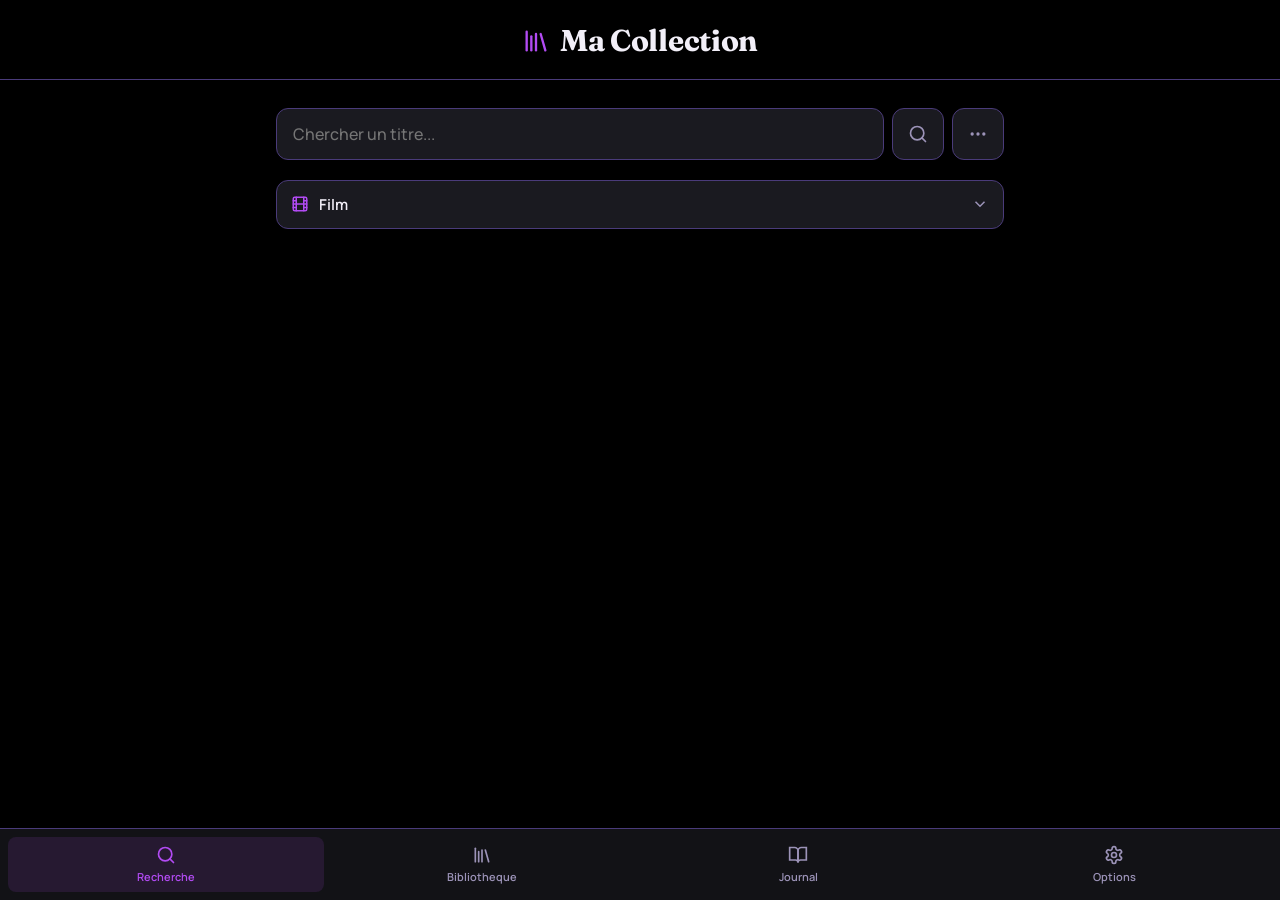
==== index.html @ 6a094446 "Update index.html" ====
<!DOCTYPE html>
<html lang="fr">
<head>
<meta charset="UTF-8">
<meta name="viewport" content="width=device-width, initial-scale=1, viewport-fit=cover">
<meta name="color-scheme" content="dark">
<meta name="theme-color" content="#000000">
<title>Ma Collection</title>
<link rel="manifest" href="manifest.webmanifest">
<link rel="icon" href="icon.svg" type="image/svg+xml">
<link rel="preconnect" href="https://fonts.googleapis.com">
<link rel="preconnect" href="https://fonts.gstatic.com" crossorigin>
<link href="https://fonts.googleapis.com/css2?family=Manrope:wght@400;500;600;700;800&family=Fraunces:opsz,wght@9..144,500;9..144,600;9..144,700&family=IBM+Plex+Mono:wght@400;500;600&display=swap" rel="stylesheet">
<link rel="stylesheet" href="css/style.css">
</head>
<body>
<header>
<span class="ic" data-ic="library"></span>
<h1>Ma Collection</h1>
</header>
<main>
<section id="view-search" class="view active">
<div class="sbar">
<input type="search" id="search-input" placeholder="Chercher un titre..." enterkeyhint="search" autocomplete="off">
<button class="loupe-btn" id="search-loupe"><span class="ic" data-ic="search"></span></button>
<button class="loupe-btn" id="search-menu-btn"><span class="ic" data-ic="more-horizontal"></span></button>
</div>
<div class="type-dropdown">
<div class="type-dropdown-btn" id="type-btn">
<span class="ic" id="type-btn-ic" data-ic="film"></span>
<span id="type-label">Film</span>
<span class="ic chev"><svg viewBox="0 0 24 24" fill="none" stroke="currentColor" stroke-width="2"><polyline points="6 9 12 15 18 9"/></svg></span>
</div>
<div class="type-dropdown-list" id="type-list"></div>
</div>
<div id="adv-panel" class="card hidden">
<div class="row2"><label>Année min<input type="number" id="adv-year-min" inputmode="numeric" placeholder="1900"></label><label>Année max<input type="number" id="adv-year-max" inputmode="numeric" placeholder="2026"></label></div>
<div class="row2"><label>Note min<input type="number" id="adv-note-min" inputmode="numeric" min="0" max="10" placeholder="0"></label><label>Plateforme<input type="text" id="adv-platform" placeholder="PS5, Switch..."></label></div>
</div>
<div class="status" id="search-status"></div>
<div id="fallback"></div>
<div class="result-list" id="results"></div>
</section>

<section id="view-collection" class="view">
<div class="sbar">
<input type="search" id="col-search" placeholder="Chercher dans ma bibliotheque..." autocomplete="off">
<button class="loupe-btn" id="col-loupe"><span class="ic" data-ic="search"></span></button>
</div>
<div class="tools">
<button id="col-filter-btn"><span class="ic" data-ic="sliders-horizontal"></span>Filtres</button>
</div>
<div class="grid" id="col-grid"></div>
</section>

<section id="view-journal" class="view">
<div class="jhead">
<button class="nav-btn" id="bilan-prev"><span class="ic" data-ic="chevron-left"></span></button>
<div class="jtitle" id="bilan-title">Journal</div>
<button class="nav-btn" id="bilan-next"><span class="ic" data-ic="chevron-right"></span></button>
<button class="pen-btn" id="journal-pen"><span class="ic" data-ic="pen"></span></button>
</div>
<div class="hrow" id="j-encours"></div>
<div class="section-title">
<span class="ic" data-ic="book-open"></span>
<span>Notes du mois</span>
</div>
<div id="j-feed"></div>
</section>

<section id="view-options" class="view">
<div class="opt-grid" id="opt-grid"></div>
</section>
</main>

<div class="toast" id="toast"></div>

<div class="overlay" id="modal-overlay"><div class="sheet">
<div class="m-head">
<button class="back-btn" id="m-back"><span class="ic" data-ic="chevron-left"></span></button>
<div class="m-title" id="m-title"></div>
<div style="width:36px;"></div>
</div>
<div class="m-body" id="m-body"></div>
<div class="m-foot" id="m-foot"></div>
</div></div>

<div class="overlay" id="reader-overlay"><div class="sheet reader">
<div class="m-head">
<button class="back-btn" id="r-back"><span class="ic" data-ic="chevron-left"></span></button>
<div class="m-title" id="r-title"></div>
<div style="width:36px;"></div>
</div>
<div class="r-sub mono" id="r-sub"></div>
<div class="m-body" id="r-body"></div>
<div class="m-foot">
<button id="r-delete"><span class="ic" data-ic="trash-2"></span>Supprimer</button>
<button id="r-edit"><span class="ic" data-ic="pen"></span>Modifier</button>
</div>
</div></div>

<div class="overlay" id="qn-overlay"><div class="sheet low">
<div class="m-head">
<button class="back-btn" id="qn-back"><span class="ic" data-ic="chevron-left"></span></button>
<div class="m-title" id="qn-title"></div>
<div style="width:36px;"></div>
</div>
<div class="m-body">
<div class="row2 hidden" id="qn-entry-row"><label>Oeuvre<select id="qn-entry-select"></select></label></div>
<div class="chips small" id="qn-kind"></div>
<div class="row2 hidden" id="qn-when-row"><label>Date & heure<input type="datetime-local" id="qn-when"></label><button class="icon" id="qn-clock" title="Choisir date et heure"><span class="ic" data-ic="clock"></span></button></div>
<div class="row2 hidden" id="qn-ep-row"><label>S<input type="number" id="qn-s" inputmode="numeric" min="0"></label><label>E<input type="number" id="qn-e" inputmode="numeric" min="0"></label><button class="icon" id="qn-ep-plus" title="Episodes autour"><span class="ic" data-ic="plus"></span></button></div>
<div class="row2 hidden" id="qn-session-row"><label>Durée<input type="text" id="qn-dur" placeholder="2h30..."></label></div>
<textarea id="qn-text" placeholder="Ta note libre..."></textarea>
</div>
<div class="m-foot"><button class="primary" id="qn-save"><span class="ic" data-ic="plus"></span>Ajouter</button><button id="qn-cancel"><span class="ic" data-ic="x"></span>Annuler</button></div>
</div></div>

<div class="overlay" id="menu-overlay"><div class="sheet low">
<div class="m-head">
<button class="back-btn" id="menu-back"><span class="ic" data-ic="chevron-left"></span></button>
<div class="m-title" id="menu-title"></div>
<div style="width:36px;"></div>
</div>
<div class="m-body" id="menu-body"></div>
</div></div>

<div class="overlay" id="search-menu-overlay"><div class="sheet low">
<div class="m-head">
<button class="back-btn" id="search-menu-back"><span class="ic" data-ic="chevron-left"></span></button>
<div class="m-title">Plus...</div>
<div style="width:36px;"></div>
</div>
<div class="m-body" id="search-menu-body"></div>
</div></div>

<div class="overlay" id="confirm-overlay"><div class="sheet low">
<div class="m-head">
<button class="back-btn" id="confirm-back"><span class="ic" data-ic="chevron-left"></span></button>
<div class="m-title" id="confirm-title"></div>
<div style="width:36px;"></div>
</div>
<div class="m-body" id="confirm-body"></div>
<div class="m-foot" id="confirm-foot"></div>
</div></div>

<div class="overlay dark" id="poster-overlay">
<img id="poster-img" alt="">
<div class="bar"><button id="poster-close"><span class="ic" data-ic="chevron-left"></span>Fermer</button></div>
</div>

<div class="overlay" id="filter-panel-overlay"><div class="filter-panel" id="filter-panel">
<div class="head">
<button class="back-btn" id="filter-back"><span class="ic" data-ic="chevron-left"></span></button>
<h3>Filtres & Tri</h3>
<button class="apply-btn" id="filter-apply">Appliquer</button>
</div>
<div class="filter-section"><h4>Type</h4><div class="chips" id="filter-type-chips"></div></div>
<div class="filter-section"><h4>Support</h4><div class="chips" id="filter-support-chips"></div></div>
<div class="filter-section"><h4>Trier par</h4><div class="chips" id="filter-sort-chips"></div></div>
<div class="filter-actions"><button id="filter-reset"><span class="ic" data-ic="rotate-ccw"></span>Réinitialiser</button></div>
</div></div>

<div class="overlay" id="month-overlay"><div class="sheet low">
<div class="m-head">
<button class="back-btn" id="month-back"><span class="ic" data-ic="chevron-left"></span></button>
<div class="m-title" id="month-year-title"></div>
<div style="width:36px;"></div>
</div>
<div class="m-body">
<div class="row2" style="margin-bottom:14px;">
<button id="month-prev-year"><span class="ic" data-ic="chevron-left"></span>Année</button>
<button id="month-next-year">Année<span class="ic" data-ic="chevron-right"></span></button>
</div>
<div class="month-grid" id="month-grid"></div>
</div>
</div></div>

<nav class="tabbar">
<button class="active" data-view="search"><span class="ic" data-ic="search"></span><span>Recherche</span></button>
<button data-view="collection"><span class="ic" data-ic="library"></span><span>Bibliotheque</span></button>
<button data-view="journal" id="tab-journal"><span class="badge-dot" id="journal-badge" style="display:none;"></span><span class="ic" data-ic="book-open"></span><span>Journal</span></button>
<button data-view="options"><span class="ic" data-ic="settings"></span><span>Options</span></button>
</nav>

<script src="js/data.js"></script>
<script src="js/ui.js"></script>
<script src="js/app.js"></script>
</body>
</html>
---- css/style.css ----
:root{--bg:#000000;--s1:#121216;--s2:#1A1A20;--bd:#4A3B7A;--acc:#B24BF3;--acc2:#7F5AF0;--fav:#FF5DA2;--enc:#2CB67D;--voir:#F2E527;--tx:#F2EFF8;--dim:#9C93B8;--r:12px;--fs:'Manrope',system-ui,-apple-system,'Segoe UI',Roboto,sans-serif;--ft:'Fraunces',Georgia,serif;--fm:'IBM Plex Mono',ui-monospace,Menlo,monospace;}
*{box-sizing:border-box;margin:0;padding:0;-webkit-tap-highlight-color:transparent;}
html{color-scheme:dark;}
body{background:var(--bg);color:var(--tx);font-family:var(--fs);font-size:15px;font-weight:500;line-height:1.55;letter-spacing:.01em;-webkit-font-smoothing:antialiased;min-height:100vh;min-height:100dvh;padding-bottom:calc(72px + env(safe-area-inset-bottom));overflow-x:hidden;}
body[data-fs="s"]{font-size:13.5px;}
body[data-fs="l"]{font-size:16.5px;}
body[data-hc="1"]{--tx:#ffffff;--dim:#d6cfe6;--bd:#6b5aa0;}
body[data-anim="off"] *{animation:none!important;transition:none!important;}
@media (prefers-reduced-motion:reduce){*{animation:none!important;transition:none!important;}}
h1,h2,h3,summary{font-family:var(--ft);font-weight:600;letter-spacing:-.01em;}
.mono{font-family:var(--fm);}
.hidden{display:none!important;}
.ic{display:inline-flex;align-items:center;justify-content:center;flex:none;}
.ic svg{width:18px;height:18px;display:block;}
::-webkit-scrollbar{width:6px;height:6px;}
::-webkit-scrollbar-thumb{background:var(--acc);border-radius:3px;}
::-webkit-scrollbar-track{background:transparent;}
header{position:sticky;top:0;z-index:50;display:flex;align-items:center;justify-content:center;gap:10px;padding:calc(18px + env(safe-area-inset-top)) 16px 14px;background:rgba(0,0,0,0.9);backdrop-filter:blur(12px);-webkit-backdrop-filter:blur(12px);border-bottom:1px solid var(--bd);}
header .ic svg{width:28px;height:28px;color:var(--acc);}
header h1{font-size:clamp(24px,6.5vw,30px);font-weight:700;margin:0;}
main{padding:28px 16px 32px;max-width:760px;margin:0 auto;}
.view{display:none;}
.view.active{display:block;animation:fade .2s both;}
@keyframes fade{from{opacity:0;transform:translateY(6px);}to{opacity:1;transform:none;}}
.card{background:var(--s1);border:1px solid var(--bd);border-radius:14px;padding:14px;margin-bottom:14px;}
.row2{display:flex;gap:10px;}
.row2 label{flex:1;font-size:12px;font-weight:600;color:var(--dim);display:flex;flex-direction:column;gap:6px;min-width:0;}
input,select,textarea{background:var(--s2);border:1px solid var(--bd);color:var(--tx);border-radius:var(--r);padding:12px;font-family:var(--fs);font-size:16px;font-weight:500;width:100%;min-width:0;}
input:focus,textarea:focus{outline:2px solid var(--acc);outline-offset:-1px;border-color:var(--acc);}
textarea{min-height:88px;resize:vertical;}
input[type="datetime-local"],input[type="date"]{color-scheme:dark;}
button{font-family:var(--fs);font-size:15px;font-weight:600;color:var(--tx);background:var(--s2);border:1px solid var(--bd);border-radius:var(--r);padding:12px 16px;cursor:pointer;min-height:48px;display:inline-flex;align-items:center;justify-content:center;gap:8px;transition:all .15s;}
button:active{transform:translateY(1px);}
button:hover{border-color:var(--acc);}
button.primary{background:linear-gradient(135deg,var(--acc),var(--acc2));border-color:transparent;color:#fff;font-weight:700;box-shadow:0 4px 14px rgba(178,75,243,.28);}
button.icon{padding:10px;width:48px;}
button.wide{width:100%;}
.menu-btn{background:var(--s2);border:1px solid var(--bd);border-radius:var(--r);width:48px;height:48px;min-height:48px;display:flex;align-items:center;justify-content:center;cursor:pointer;color:var(--dim);flex-shrink:0;}
.menu-btn .ic svg{width:20px;height:20px;}
.loupe-btn{background:var(--s2);border:1px solid var(--bd);border-radius:var(--r);width:52px;min-width:52px;height:52px;min-height:52px;display:flex;align-items:center;justify-content:center;cursor:pointer;color:var(--dim);flex-shrink:0;padding:0;}
.loupe-btn .ic svg{width:20px;height:20px;}
.loupe-btn:hover{border-color:var(--acc);color:var(--acc);}
.sbar{display:flex;gap:8px;margin-bottom:20px;}
.sbar input{flex:1;padding:14px 16px;font-size:16px;min-height:52px;}
.type-dropdown{position:relative;margin-bottom:20px;}
.type-dropdown-btn{display:flex;align-items:center;gap:10px;padding:12px 14px;background:var(--s2);border:1px solid var(--bd);border-radius:var(--r);cursor:pointer;width:100%;text-align:left;font-family:var(--fs);font-size:15px;font-weight:600;color:var(--tx);min-height:48px;transition:border-color .15s;}
.type-dropdown-btn .ic{color:var(--acc);}
.type-dropdown-btn .ic svg{width:18px;height:18px;}
.type-dropdown-btn .chev{margin-left:auto;color:var(--dim);transition:transform .2s;}
.type-dropdown-btn.open .chev{transform:rotate(180deg);}
.type-dropdown-list{position:absolute;top:calc(100% + 6px);left:0;right:0;background:var(--s2);border:1px solid var(--bd);border-radius:var(--r);padding:6px;z-index:50;display:none;max-height:320px;overflow-y:auto;box-shadow:0 8px 24px rgba(0,0,0,0.5);}
.type-dropdown-list.open{display:block;}
.type-dropdown-item{display:flex;align-items:center;gap:12px;padding:12px;border-radius:8px;cursor:pointer;font-size:14px;font-weight:500;color:var(--tx);transition:background .15s;}
.type-dropdown-item:hover{background:rgba(178,75,243,.1);}
.type-dropdown-item.active{background:rgba(178,75,243,.15);color:var(--acc);font-weight:600;}
.type-dropdown-item .ic svg{width:18px;height:18px;color:var(--acc);}
.chips{display:flex;flex-wrap:wrap;gap:8px;margin-bottom:20px;}
.chip{padding:10px 16px;min-height:42px;border-radius:22px;font-size:13px;font-weight:600;border:1px solid var(--bd);background:var(--s1);color:var(--dim);cursor:pointer;display:inline-flex;align-items:center;gap:6px;transition:all .15s;}
.chip .ic svg{width:16px;height:16px;}
.chip.on{background:linear-gradient(135deg,var(--acc),var(--acc2));color:#fff;border-color:transparent;}
.chips.small .chip{padding:8px 12px;min-height:36px;font-size:12px;}
.tools{display:flex;gap:8px;align-items:center;flex-wrap:wrap;margin-bottom:20px;}
.status{font-size:12px;color:var(--dim);margin:6px 0 12px;min-height:16px;}
.status.error{color:var(--fav);}
.result-list{display:flex;flex-direction:column;gap:10px;}
.rcard{display:flex;gap:12px;align-items:center;background:var(--s1);border:1px solid var(--bd);border-radius:var(--r);padding:10px;cursor:pointer;transition:border-color .15s;}
.rcard:hover{border-color:var(--acc);}
.rcard .rp{width:52px;height:78px;object-fit:cover;border-radius:8px;flex-shrink:0;background:var(--s2);}
.rcard .ri{flex:1;min-width:0;}
.rcard .rt{font-family:var(--ft);font-size:15px;font-weight:600;overflow:hidden;text-overflow:ellipsis;white-space:nowrap;margin-bottom:2px;}
.rcard .rm{font-size:11px;color:var(--dim);}
.grid{display:grid;grid-template-columns:repeat(auto-fill,minmax(120px,1fr));gap:16px;margin-bottom:20px;}
.grid-cell{min-width:0;cursor:pointer;}
.poster{position:relative;width:100%;padding-top:150%;border-radius:12px;overflow:hidden;background:var(--s2);border:1px solid var(--bd);}
.poster img,.poster .art{position:absolute;inset:0;width:100%;height:100%;object-fit:cover;border-radius:12px;background:var(--s2);cursor:pointer;}
.poster.n-fini{outline:1.5px solid var(--acc);outline-offset:-1.5px;}
.poster.n-enc{outline:1.5px solid var(--acc);outline-offset:-1.5px;animation:pulse-outline 2.4s ease-in-out infinite;}
.poster.n-voir{outline:1px solid rgba(178,75,243,0.5);outline-offset:-1px;}
@keyframes pulse-outline{0%,100%{box-shadow:0 0 0 0 rgba(178,75,243,0);}50%{box-shadow:0 0 8px rgba(178,75,243,0.4);}}
.poster .pnote{position:absolute;bottom:6px;left:6px;background:rgba(0,0,0,.85);padding:3px 8px;border-radius:6px;font-family:var(--fm);font-size:11px;font-weight:600;color:var(--acc);z-index:2;}
.poster .pstat{position:absolute;top:6px;right:6px;width:24px;height:24px;border-radius:50%;background:rgba(0,0,0,.85);display:flex;align-items:center;justify-content:center;z-index:2;}
.poster .pstat svg{width:12px;height:12px;color:var(--acc);}
.poster .pmenu{position:absolute;top:6px;left:6px;width:27px;height:27px;border-radius:50%;background:rgba(0,0,0,.65);border:none;padding:0;min-height:0;display:flex;align-items:center;justify-content:center;z-index:2;cursor:pointer;}
.poster .pmenu svg{width:14px;height:14px;color:var(--tx);}
.grid-cell .title{font-size:12px;font-weight:600;margin-top:8px;overflow:hidden;text-overflow:ellipsis;white-space:nowrap;}
.grid-cell .meta{font-size:10px;color:var(--dim);margin-top:2px;overflow:hidden;text-overflow:ellipsis;white-space:nowrap;}
.bilan-mini{display:flex;align-items:center;justify-content:center;gap:10px;padding:14px 16px;background:var(--s1);border:1px solid var(--bd);border-radius:var(--r);margin-bottom:20px;cursor:pointer;transition:all .15s;}
.bilan-mini:hover{border-color:var(--acc);}
.bilan-mini .ic svg{width:18px;height:18px;color:var(--dim);}
.bilan-mini strong{font-family:var(--ft);font-size:16px;color:var(--acc);font-weight:600;}
.hrow{display:flex;gap:12px;overflow-x:auto;overflow-y:hidden;padding-bottom:10px;margin-bottom:20px;-webkit-overflow-scrolling:touch;}
.hrow::-webkit-scrollbar{height:4px;}
.mini{flex:0 0 120px;min-width:0;cursor:pointer;}
.mini .poster{padding-top:150%;}
.mini .t{font-size:11.5px;font-weight:600;margin-top:6px;overflow:hidden;text-overflow:ellipsis;white-space:nowrap;}
.mini .s{font-size:10.5px;color:var(--dim);overflow:hidden;text-overflow:ellipsis;white-space:nowrap;}
.section-title{font-family:var(--ft);font-size:20px;font-weight:600;margin-bottom:20px;display:flex;align-items:center;gap:10px;}
.section-title .ic svg{width:22px;height:22px;color:var(--acc);}
.journal-entry{display:flex;gap:12px;padding:16px 2px;border-bottom:1px solid var(--bd);cursor:pointer;align-items:flex-start;}
.journal-entry:last-child{border-bottom:none;}
.journal-entry .poster{position:relative;width:50px;height:75px;padding-top:0;border-radius:8px;overflow:hidden;background:var(--s2);flex-shrink:0;cursor:pointer;border:1px solid var(--bd);}
.journal-entry .poster img{position:absolute;inset:0;width:100%;height:100%;object-fit:cover;border-radius:8px;}
.journal-entry .poster.n-fini,.journal-entry .poster.n-enc,.journal-entry .poster.n-voir{outline:none;}
.journal-entry .content{flex:1;min-width:0;}
.journal-entry .time{font-size:11px;color:var(--dim);font-family:var(--fm);margin-bottom:4px;}
.journal-entry .text{font-size:14px;line-height:1.5;display:-webkit-box;-webkit-line-clamp:3;-webkit-box-orient:vertical;overflow:hidden;overflow-wrap:anywhere;}
.journal-entry .title{font-size:12px;font-weight:600;color:var(--acc);margin-top:4px;overflow:hidden;text-overflow:ellipsis;white-space:nowrap;}
.journal-entry .delete{background:none;border:none;padding:6px;min-height:0;width:32px;height:32px;flex-shrink:0;display:flex;align-items:center;justify-content:center;cursor:pointer;}
.journal-entry .delete .ic svg{width:16px;height:16px;color:var(--dim);transition:color .15s;}
.journal-entry .delete:hover .ic svg{color:var(--fav);}
.empty{text-align:center;color:var(--dim);padding:40px 0;font-size:12.5px;}
.empty .ic{display:flex;margin:0 auto 12px;opacity:.55;}
.empty .ic svg{width:32px;height:32px;}
.skel{height:70px;border-radius:var(--r);background:linear-gradient(90deg,var(--s1),var(--s2),var(--s1));background-size:200% 100%;animation:sh 1.2s infinite;margin-bottom:8px;}
@keyframes sh{0%{background-position:200% 0;}100%{background-position:-200% 0;}}
.overlay{position:fixed;inset:0;background:rgba(0,0,0,.82);backdrop-filter:blur(6px);display:none;align-items:flex-end;justify-content:center;z-index:200;}
.overlay.on{display:flex;}
.overlay.dark{background:rgba(0,0,0,.95);flex-direction:column;align-items:stretch;}
@media (min-width:600px),(orientation:landscape){.overlay{align-items:center;padding:16px;}.sheet{border-radius:16px;max-height:85vh;}}
.sheet{width:100%;max-width:560px;max-height:88vh;max-height:88dvh;display:flex;flex-direction:column;background:var(--s2);border:1px solid var(--bd);border-bottom:none;border-radius:18px 18px 0 0;padding:14px 16px calc(14px + env(safe-area-inset-bottom));overscroll-behavior:contain;}
.sheet.low{max-height:74vh;}
.sheet.reader{max-height:85vh;}
.m-head{display:flex;justify-content:space-between;align-items:center;gap:10px;padding-bottom:12px;border-bottom:1px solid var(--bd);flex-shrink:0;}
.m-title{font-family:var(--ft);font-size:17px;font-weight:600;color:var(--acc);flex:1;text-align:center;overflow:hidden;text-overflow:ellipsis;white-space:nowrap;min-width:0;}
.back-btn{background:none;border:none;padding:8px;min-height:0;width:36px;height:36px;cursor:pointer;border-radius:50%;display:flex;align-items:center;justify-content:center;transition:background .15s;}
.back-btn:hover{background:rgba(178,75,243,.1);}
.back-btn .ic svg{width:22px;height:22px;color:var(--tx);}
.m-body{overflow-y:auto;flex:1;padding-top:16px;overscroll-behavior:contain;-webkit-overflow-scrolling:touch;}
.m-foot{display:flex;gap:8px;padding-top:14px;border-top:1px solid var(--bd);flex-shrink:0;}
.m-foot button{flex:1;}
.r-sub{font-size:11px;color:var(--dim);padding-top:8px;}
#r-body{font-size:14.5px;line-height:1.7;white-space:pre-wrap;overflow-wrap:anywhere;word-break:break-word;}
#poster-img{flex:1;min-height:0;width:100%;object-fit:contain;}
.bar{display:flex;gap:8px;padding:12px 0;}
.bar button{flex:1;}
.filter-panel{width:100%;max-width:560px;max-height:80vh;display:flex;flex-direction:column;background:var(--s2);border:1px solid var(--bd);border-bottom:none;border-radius:20px 20px 0 0;padding:20px;overflow:hidden;}
.filter-panel .head{display:flex;justify-content:space-between;align-items:center;gap:10px;margin-bottom:20px;padding-bottom:14px;border-bottom:1px solid var(--bd);flex-shrink:0;}
.filter-panel .head h3{font-family:var(--ft);font-size:20px;color:var(--acc);flex:1;text-align:center;}
.apply-btn{background:linear-gradient(135deg,var(--acc),var(--acc2));color:#fff;border:none;padding:8px 16px;border-radius:var(--r);font-weight:700;cursor:pointer;min-height:36px;}
.filter-panel .filter-section{overflow-y:auto;flex:1;}
.filter-section{margin-bottom:24px;}
.filter-section h4{font-size:12px;font-weight:700;color:var(--dim);text-transform:uppercase;letter-spacing:.05em;margin-bottom:12px;}
.filter-actions{display:flex;gap:12px;margin-top:8px;padding-top:16px;border-top:1px solid var(--bd);flex-shrink:0;}
.filter-actions button{flex:1;}
.calendar-modal{background:var(--s2);border:1px solid var(--bd);border-radius:20px;padding:20px;width:min(90%,420px);max-width:100%;}
.calendar-modal .head{display:flex;justify-content:space-between;align-items:center;gap:10px;margin-bottom:18px;}
.calendar-modal .head h3{font-family:var(--ft);font-size:20px;color:var(--acc);flex:1;text-align:center;white-space:nowrap;overflow:hidden;text-overflow:ellipsis;}
.cal-nav{display:flex;gap:2px;flex-shrink:0;}
.nav-btn{background:none;border:none;padding:8px;cursor:pointer;min-height:0;width:36px;height:36px;display:flex;align-items:center;justify-content:center;border-radius:50%;}
.nav-btn:hover{background:rgba(178,75,243,.1);}
.nav-btn .ic svg{width:22px;height:22px;color:var(--tx);}
.cal-grid{display:grid;grid-template-columns:repeat(7,1fr);gap:6px;width:100%;}
.cal-day-name{font-size:11px;font-weight:700;color:var(--dim);text-align:center;padding:6px 0;}
.cal-day{aspect-ratio:1;background:var(--s1);border:1px solid var(--bd);border-radius:10px;display:flex;align-items:center;justify-content:center;font-size:14px;font-weight:600;color:var(--tx);position:relative;min-width:0;}
.cal-day.empty{background:transparent;border-color:transparent;}
.cal-day.today{border-color:var(--acc);color:var(--acc);}
.cal-day.has-entry::after{content:'';position:absolute;bottom:6px;width:5px;height:5px;border-radius:50%;background:var(--acc);}
.toast{position:fixed;bottom:calc(82px + env(safe-area-inset-bottom));left:50%;transform:translateX(-50%);background:var(--s2);border:1px solid var(--acc);padding:10px 18px;border-radius:20px;font-size:12.5px;font-weight:600;opacity:0;transition:opacity .25s;pointer-events:none;z-index:500;max-width:88%;text-align:center;}
.toast.show{opacity:1;}
.opt-grid{display:grid;grid-template-columns:repeat(2,1fr);gap:10px;}
.opt-btn{background:var(--s1);border:1px solid var(--bd);border-radius:14px;padding:18px 12px;cursor:pointer;display:flex;flex-direction:column;align-items:center;gap:8px;min-height:96px;justify-content:center;transition:all .15s;}
.opt-btn:active{transform:translateY(1px);}
.opt-btn:hover{border-color:var(--acc);}
.opt-btn .ic svg{width:28px;height:28px;color:var(--acc);}
.opt-btn span{font-size:12px;font-weight:600;color:var(--dim);}
nav.tabbar{position:fixed;bottom:0;left:0;right:0;display:flex;background:var(--s1);border-top:1px solid var(--bd);padding:8px 8px calc(8px + env(safe-area-inset-bottom));z-index:100;}
nav.tabbar button{flex:1;min-width:0;background:none;border:none;color:var(--dim);font-size:11px;font-weight:600;padding:8px 4px;border-radius:8px;flex-direction:column;gap:4px;min-height:0;cursor:pointer;transition:all .15s;position:relative;}
nav.tabbar button.active{color:var(--acc);background:rgba(178,75,243,.12);}
nav.tabbar button .ic svg{width:20px;height:20px;}
nav.tabbar button span:last-child{overflow:hidden;text-overflow:ellipsis;white-space:nowrap;max-width:100%;}
.badge-dot{position:absolute;top:4px;right:calc(50% - 14px);width:8px;height:8px;border-radius:50%;background:var(--acc);box-shadow:0 0 6px var(--acc);}
.note-grid{display:grid;grid-template-columns:repeat(5,1fr);gap:8px;margin-bottom:16px;}
.note-btn{padding:12px;font-size:16px;font-weight:700;border:1px solid var(--bd);background:var(--s2);color:var(--tx);border-radius:8px;cursor:pointer;transition:all .15s;}
.note-btn:hover{border-color:var(--acc);}
.note-btn.on{background:var(--acc);color:#fff;border-color:var(--acc);}
.adv-grid{display:grid;grid-template-columns:repeat(2,1fr);gap:10px;margin-bottom:24px;}
.adv-btn{background:var(--s1);border:1px solid var(--bd);border-radius:var(--r);padding:14px 10px;cursor:pointer;display:flex;flex-direction:column;align-items:center;gap:5px;min-height:84px;justify-content:center;transition:all .15s;}
.adv-btn:active{transform:translateY(1px);}
.adv-btn:hover{border-color:var(--acc);}
.adv-btn.on{border-color:var(--acc);background:rgba(178,75,243,.1);}
.adv-btn .ic svg{width:24px;height:24px;color:var(--acc);}
.adv-btn span:nth-child(2){font-size:11px;font-weight:600;color:var(--dim);}
.adv-btn .adv-val{font-size:10px;font-weight:700;color:var(--acc);max-width:100%;overflow:hidden;text-overflow:ellipsis;white-space:nowrap;}
.search-links{display:flex;gap:8px;flex-wrap:wrap;align-items:center;margin-top:28px;margin-bottom:32px;}
.search-links>span{font-size:12px;font-weight:700;color:var(--dim);margin-right:4px;}
.search-link{padding:8px 12px;background:var(--s1);border:1px solid var(--bd);border-radius:20px;font-size:12px;font-weight:600;color:var(--dim);cursor:pointer;display:inline-flex;align-items:center;gap:6px;text-decoration:none;transition:all .15s;}
.search-link:hover{color:var(--acc);border-color:var(--acc);}
.search-link .ic svg{width:14px;height:14px;}
.mitem{display:flex;align-items:center;gap:12px;padding:14px 4px;min-height:52px;border-bottom:1px solid var(--bd);cursor:pointer;font-size:14px;font-weight:600;}
.mitem:last-child{border-bottom:none;}
.mitem .ic svg{width:18px;height:18px;color:var(--acc);flex-shrink:0;}
.mitem span:last-child{flex:1;}
.sline{display:flex;justify-content:space-between;gap:10px;padding:9px 0;font-size:13px;border-bottom:1px solid var(--bd);}
.sline:last-child{border-bottom:none;}
.sline b{color:var(--tx);cursor:pointer;}
.sec-title{font-size:13px;font-weight:700;color:var(--acc);text-transform:uppercase;letter-spacing:.05em;margin:24px 0 12px;}
.pill-sel{display:flex;flex-wrap:wrap;gap:6px;background:var(--s2);border:1px solid var(--bd);border-radius:16px;padding:6px;margin-bottom:16px;}
.pill-sel button{padding:6px 12px;background:transparent;border:none;color:var(--dim);font-size:12px;font-weight:600;border-radius:12px;cursor:pointer;}
.pill-sel button.on{background:var(--acc);color:#fff;}
body[data-density="compact"] .card{padding:8px;}
body[data-density="compact"] .grid{gap:10px;}
.detail-poster{position:relative;width:100px;flex-shrink:0;}
.detail-poster img{width:100%;border-radius:12px;border:1px solid var(--bd);}
.zoom-btn{position:absolute;bottom:6px;right:6px;background:rgba(0,0,0,.8);border:1px solid var(--bd);border-radius:8px;padding:4px 8px;font-size:10px;font-weight:600;color:var(--acc);cursor:pointer;}
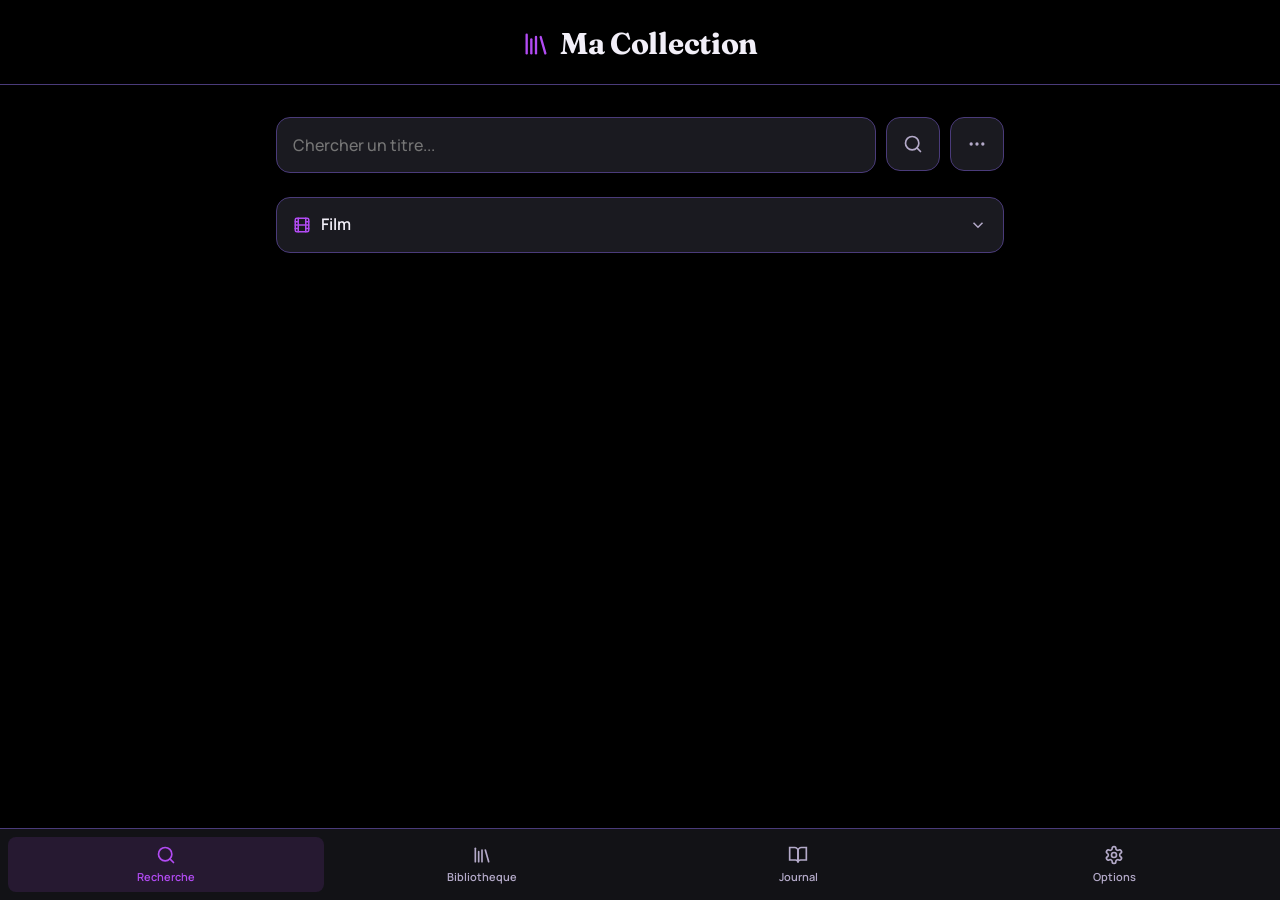
==== commit 59bacee4: "Update index.html" ====
--- a/index.html
+++ b/index.html
@@ -19,6 +19,8 @@
 <h1>Ma Collection</h1>
 </header>
 <main>
+
+<!-- ═══════ VUE RECHERCHE ═══════ -->
 <section id="view-search" class="view active">
 <div class="sbar">
 <input type="search" id="search-input" placeholder="Chercher un titre..." enterkeyhint="search" autocomplete="off">
@@ -34,7 +36,7 @@
 <div class="type-dropdown-list" id="type-list"></div>
 </div>
 <div id="adv-panel" class="card hidden">
-<div class="row2"><label>Année min<input type="number" id="adv-year-min" inputmode="numeric" placeholder="1900"></label><label>Année max<input type="number" id="adv-year-max" inputmode="numeric" placeholder="2026"></label></div>
+<div class="row2"><label>Annee min<input type="number" id="adv-year-min" inputmode="numeric" placeholder="1900"></label><label>Annee max<input type="number" id="adv-year-max" inputmode="numeric" placeholder="2026"></label></div>
 <div class="row2"><label>Note min<input type="number" id="adv-note-min" inputmode="numeric" min="0" max="10" placeholder="0"></label><label>Plateforme<input type="text" id="adv-platform" placeholder="PS5, Switch..."></label></div>
 </div>
 <div class="status" id="search-status"></div>
@@ -42,6 +44,7 @@
 <div class="result-list" id="results"></div>
 </section>
 
+<!-- ═══════ VUE BIBLIOTHEQUE ═══════ -->
 <section id="view-collection" class="view">
 <div class="sbar">
 <input type="search" id="col-search" placeholder="Chercher dans ma bibliotheque..." autocomplete="off">
@@ -53,6 +56,7 @@
 <div class="grid" id="col-grid"></div>
 </section>
 
+<!-- ═══════ VUE JOURNAL ═══════ -->
 <section id="view-journal" class="view">
 <div class="jhead">
 <button class="nav-btn" id="bilan-prev"><span class="ic" data-ic="chevron-left"></span></button>
@@ -68,6 +72,7 @@
 <div id="j-feed"></div>
 </section>
 
+<!-- ═══════ VUE OPTIONS ═══════ -->
 <section id="view-options" class="view">
 <div class="opt-grid" id="opt-grid"></div>
 </section>
@@ -75,21 +80,23 @@
 
 <div class="toast" id="toast"></div>
 
+<!-- Modale générique (formulaires, détails) -->
 <div class="overlay" id="modal-overlay"><div class="sheet">
 <div class="m-head">
 <button class="back-btn" id="m-back"><span class="ic" data-ic="chevron-left"></span></button>
 <div class="m-title" id="m-title"></div>
-<div style="width:36px;"></div>
+<div style="width:38px;"></div>
 </div>
 <div class="m-body" id="m-body"></div>
 <div class="m-foot" id="m-foot"></div>
 </div></div>
 
+<!-- Lecteur d'entrée de journal -->
 <div class="overlay" id="reader-overlay"><div class="sheet reader">
 <div class="m-head">
 <button class="back-btn" id="r-back"><span class="ic" data-ic="chevron-left"></span></button>
 <div class="m-title" id="r-title"></div>
-<div style="width:36px;"></div>
+<div style="width:38px;"></div>
 </div>
 <div class="r-sub mono" id="r-sub"></div>
 <div class="m-body" id="r-body"></div>
@@ -99,56 +106,78 @@
 </div>
 </div></div>
 
+<!-- Note rapide / édition d'entrée -->
 <div class="overlay" id="qn-overlay"><div class="sheet low">
 <div class="m-head">
 <button class="back-btn" id="qn-back"><span class="ic" data-ic="chevron-left"></span></button>
 <div class="m-title" id="qn-title"></div>
-<div style="width:36px;"></div>
+<div style="width:38px;"></div>
 </div>
 <div class="m-body">
-<div class="row2 hidden" id="qn-entry-row"><label>Oeuvre<select id="qn-entry-select"></select></label></div>
+<div class="field-box hidden" id="qn-entry-row">
+<label>Oeuvre</label>
+<button class="wide" id="qn-entry-btn"><span class="ic" data-ic="box"></span><span id="qn-entry-label">Choisir une oeuvre...</span></button>
+</div>
 <div class="chips small" id="qn-kind"></div>
-<div class="row2 hidden" id="qn-when-row"><label>Date & heure<input type="datetime-local" id="qn-when"></label><button class="icon" id="qn-clock" title="Choisir date et heure"><span class="ic" data-ic="clock"></span></button></div>
-<div class="row2 hidden" id="qn-ep-row"><label>S<input type="number" id="qn-s" inputmode="numeric" min="0"></label><label>E<input type="number" id="qn-e" inputmode="numeric" min="0"></label><button class="icon" id="qn-ep-plus" title="Episodes autour"><span class="ic" data-ic="plus"></span></button></div>
-<div class="row2 hidden" id="qn-session-row"><label>Durée<input type="text" id="qn-dur" placeholder="2h30..."></label></div>
+<div class="field-box hidden" id="qn-when-row">
+<label>Date & heure</label>
+<button class="wide" id="qn-when-btn"><span class="ic" data-ic="clock"></span><span id="qn-when-label">Maintenant</span></button>
+</div>
+<div class="field-box hidden" id="qn-ep-row">
+<label>Saison / Episode</label>
+<div class="row2">
+<label>Saison<input type="number" id="qn-s" inputmode="numeric" min="0" placeholder="1"></label>
+<label>Episode<input type="number" id="qn-e" inputmode="numeric" min="0" placeholder="1"></label>
+<button class="icon" id="qn-ep-plus" title="Episodes autour"><span class="ic" data-ic="plus"></span></button>
+</div>
+</div>
+<div class="field-box hidden" id="qn-session-row">
+<label>Duree de session</label>
+<input type="text" id="qn-dur" placeholder="ex : 2h30">
+</div>
 <textarea id="qn-text" placeholder="Ta note libre..."></textarea>
 </div>
 <div class="m-foot"><button class="primary" id="qn-save"><span class="ic" data-ic="plus"></span>Ajouter</button><button id="qn-cancel"><span class="ic" data-ic="x"></span>Annuler</button></div>
 </div></div>
 
+<!-- Menu contextuel oeuvre -->
 <div class="overlay" id="menu-overlay"><div class="sheet low">
 <div class="m-head">
 <button class="back-btn" id="menu-back"><span class="ic" data-ic="chevron-left"></span></button>
 <div class="m-title" id="menu-title"></div>
-<div style="width:36px;"></div>
+<div style="width:38px;"></div>
 </div>
 <div class="m-body" id="menu-body"></div>
 </div></div>
 
+<!-- Menu recherche (recentes, manuel, avance) -->
 <div class="overlay" id="search-menu-overlay"><div class="sheet low">
 <div class="m-head">
 <button class="back-btn" id="search-menu-back"><span class="ic" data-ic="chevron-left"></span></button>
 <div class="m-title">Plus...</div>
-<div style="width:36px;"></div>
+<div style="width:38px;"></div>
 </div>
 <div class="m-body" id="search-menu-body"></div>
 </div></div>
 
+<!-- Confirmation -->
 <div class="overlay" id="confirm-overlay"><div class="sheet low">
 <div class="m-head">
 <button class="back-btn" id="confirm-back"><span class="ic" data-ic="chevron-left"></span></button>
 <div class="m-title" id="confirm-title"></div>
-<div style="width:36px;"></div>
+<div style="width:38px;"></div>
 </div>
 <div class="m-body" id="confirm-body"></div>
 <div class="m-foot" id="confirm-foot"></div>
 </div></div>
 
+<!-- Zoom affiche plein écran -->
 <div class="overlay dark" id="poster-overlay">
 <img id="poster-img" alt="">
 <div class="bar"><button id="poster-close"><span class="ic" data-ic="chevron-left"></span>Fermer</button></div>
 </div>
 
+<!-- Panneau filtres collection -->
 <div class="overlay" id="filter-panel-overlay"><div class="filter-panel" id="filter-panel">
 <div class="head">
 <button class="back-btn" id="filter-back"><span class="ic" data-ic="chevron-left"></span></button>
@@ -158,22 +187,52 @@
 <div class="filter-section"><h4>Type</h4><div class="chips" id="filter-type-chips"></div></div>
 <div class="filter-section"><h4>Support</h4><div class="chips" id="filter-support-chips"></div></div>
 <div class="filter-section"><h4>Trier par</h4><div class="chips" id="filter-sort-chips"></div></div>
-<div class="filter-actions"><button id="filter-reset"><span class="ic" data-ic="rotate-ccw"></span>Réinitialiser</button></div>
-</div></div>
-
+<div class="filter-actions"><button id="filter-reset"><span class="ic" data-ic="rotate-ccw"></span>Reinitialiser</button></div>
+</div></div>
+
+<!-- Calendrier complet (jours cliquables) -->
+<div class="overlay" id="calendar-overlay">
+<div class="calendar-modal">
+<div class="head">
+<button class="back-btn" id="cal-back"><span class="ic" data-ic="chevron-left"></span></button>
+<h3 id="cal-month-title"></h3>
+<div class="cal-nav">
+<button class="nav-btn" id="cal-prev"><span class="ic" data-ic="chevron-left"></span></button>
+<button class="nav-btn" id="cal-next"><span class="ic" data-ic="chevron-right"></span></button>
+</div>
+</div>
+<div class="cal-grid" id="cal-grid"></div>
+</div>
+</div>
+
+<!-- Sélecteur de mois (grille 12 mois + année) -->
 <div class="overlay" id="month-overlay"><div class="sheet low">
 <div class="m-head">
 <button class="back-btn" id="month-back"><span class="ic" data-ic="chevron-left"></span></button>
 <div class="m-title" id="month-year-title"></div>
-<div style="width:36px;"></div>
+<div style="width:38px;"></div>
 </div>
 <div class="m-body">
-<div class="row2" style="margin-bottom:14px;">
-<button id="month-prev-year"><span class="ic" data-ic="chevron-left"></span>Année</button>
-<button id="month-next-year">Année<span class="ic" data-ic="chevron-right"></span></button>
+<div class="row2" style="margin-bottom:16px;">
+<button id="month-prev-year"><span class="ic" data-ic="chevron-left"></span>Annee</button>
+<button id="month-next-year">Annee<span class="ic" data-ic="chevron-right"></span></button>
 </div>
 <div class="month-grid" id="month-grid"></div>
 </div>
+</div></div>
+
+<!-- Picker date/heure MAISON (colonnes scrollables) -->
+<div class="overlay" id="picker-overlay"><div class="sheet low">
+<div class="m-head">
+<button class="back-btn" id="picker-back"><span class="ic" data-ic="chevron-left"></span></button>
+<div class="m-title" id="picker-title">Date & heure</div>
+<div style="width:38px;"></div>
+</div>
+<div class="m-body">
+<div class="picker-cols" id="picker-date"></div>
+<div class="picker-time" id="picker-hour"></div>
+</div>
+<div class="m-foot"><button class="primary" id="picker-ok"><span class="ic" data-ic="check"></span>Definir</button><button id="picker-clear"><span class="ic" data-ic="x"></span>Effacer</button></div>
 </div></div>
 
 <nav class="tabbar">
--- a/css/style.css
+++ b/css/style.css
@@ -1,12 +1,40 @@
-:root{--bg:#000000;--s1:#121216;--s2:#1A1A20;--bd:#4A3B7A;--acc:#B24BF3;--acc2:#7F5AF0;--fav:#FF5DA2;--enc:#2CB67D;--voir:#F2E527;--tx:#F2EFF8;--dim:#9C93B8;--r:12px;--fs:'Manrope',system-ui,-apple-system,'Segoe UI',Roboto,sans-serif;--ft:'Fraunces',Georgia,serif;--fm:'IBM Plex Mono',ui-monospace,Menlo,monospace;}
+/* ════════════════════════════════════════════════════════════════
+   STYLE.CSS — thème sombre violet, mobile-first, AÉRÉ
+   Chaque bloc est espacé, entouré de vraies boîtes, police lisible.
+   Organisation : variables/reset · typo · header · layout · forms ·
+   recherche/type · chips · grille/poster · journal · overlays/sheet ·
+   filtres · calendrier · sélecteur mois · picker date/heure · toast ·
+   options · tabbar · formulaire édition · fenêtre épisodes · détail · densité
+   ════════════════════════════════════════════════════════════════ */
+
+/* ─────────── 1. VARIABLES & RESET ─────────── */
+:root{
+  --bg:#000000;--s1:#121216;--s2:#1A1A20;--bd:#4A3B7A;
+  --acc:#B24BF3;--acc2:#7F5AF0;--fav:#FF5DA2;--enc:#2CB67D;--voir:#F2E527;
+  --tx:#F2EFF8;--dim:#B4AAC9;               /* dim plus clair => plus lisible */
+  --r:14px;                                  /* rayon un peu plus grand */
+  --gap:16px;                                /* écart standard aéré */
+  --fs:'Manrope',system-ui,-apple-system,'Segoe UI',Roboto,sans-serif;
+  --ft:'Fraunces',Georgia,serif;
+  --fm:'IBM Plex Mono',ui-monospace,Menlo,monospace;
+}
 *{box-sizing:border-box;margin:0;padding:0;-webkit-tap-highlight-color:transparent;}
 html{color-scheme:dark;}
-body{background:var(--bg);color:var(--tx);font-family:var(--fs);font-size:15px;font-weight:500;line-height:1.55;letter-spacing:.01em;-webkit-font-smoothing:antialiased;min-height:100vh;min-height:100dvh;padding-bottom:calc(72px + env(safe-area-inset-bottom));overflow-x:hidden;}
-body[data-fs="s"]{font-size:13.5px;}
-body[data-fs="l"]{font-size:16.5px;}
-body[data-hc="1"]{--tx:#ffffff;--dim:#d6cfe6;--bd:#6b5aa0;}
+body{
+  background:var(--bg);color:var(--tx);font-family:var(--fs);
+  font-size:16px;font-weight:500;line-height:1.6;letter-spacing:.01em;
+  -webkit-font-smoothing:antialiased;
+  min-height:100vh;min-height:100dvh;
+  padding-bottom:calc(76px + env(safe-area-inset-bottom));
+  overflow-x:hidden;
+}
+body[data-fs="s"]{font-size:14.5px;}
+body[data-fs="l"]{font-size:17.5px;}
+body[data-hc="1"]{--tx:#fff;--dim:#dcd6ea;--bd:#6b5aa0;}
 body[data-anim="off"] *{animation:none!important;transition:none!important;}
-@media (prefers-reduced-motion:reduce){*{animation:none!important;transition:none!important;}}
+@media(prefers-reduced-motion:reduce){*{animation:none!important;transition:none!important;}}
+
+/* ─────────── 2. TYPOGRAPHIE & UTILITAIRES ─────────── */
 h1,h2,h3,summary{font-family:var(--ft);font-weight:600;letter-spacing:-.01em;}
 .mono{font-family:var(--fm);}
 .hidden{display:none!important;}
@@ -15,190 +43,303 @@
 ::-webkit-scrollbar{width:6px;height:6px;}
 ::-webkit-scrollbar-thumb{background:var(--acc);border-radius:3px;}
 ::-webkit-scrollbar-track{background:transparent;}
-header{position:sticky;top:0;z-index:50;display:flex;align-items:center;justify-content:center;gap:10px;padding:calc(18px + env(safe-area-inset-top)) 16px 14px;background:rgba(0,0,0,0.9);backdrop-filter:blur(12px);-webkit-backdrop-filter:blur(12px);border-bottom:1px solid var(--bd);}
+
+/* ─────────── 3. HEADER ─────────── */
+header{
+  position:sticky;top:0;z-index:50;display:flex;align-items:center;justify-content:center;gap:10px;
+  padding:calc(20px + env(safe-area-inset-top)) 16px 16px;
+  background:rgba(0,0,0,.92);backdrop-filter:blur(12px);-webkit-backdrop-filter:blur(12px);
+  border-bottom:1px solid var(--bd);
+}
 header .ic svg{width:28px;height:28px;color:var(--acc);}
 header h1{font-size:clamp(24px,6.5vw,30px);font-weight:700;margin:0;}
-main{padding:28px 16px 32px;max-width:760px;margin:0 auto;}
+
+/* ─────────── 4. LAYOUT ─────────── */
+main{padding:32px 16px 40px;max-width:760px;margin:0 auto;}
 .view{display:none;}
 .view.active{display:block;animation:fade .2s both;}
 @keyframes fade{from{opacity:0;transform:translateY(6px);}to{opacity:1;transform:none;}}
-.card{background:var(--s1);border:1px solid var(--bd);border-radius:14px;padding:14px;margin-bottom:14px;}
-.row2{display:flex;gap:10px;}
-.row2 label{flex:1;font-size:12px;font-weight:600;color:var(--dim);display:flex;flex-direction:column;gap:6px;min-width:0;}
-input,select,textarea{background:var(--s2);border:1px solid var(--bd);color:var(--tx);border-radius:var(--r);padding:12px;font-family:var(--fs);font-size:16px;font-weight:500;width:100%;min-width:0;}
-input:focus,textarea:focus{outline:2px solid var(--acc);outline-offset:-1px;border-color:var(--acc);}
-textarea{min-height:88px;resize:vertical;}
-input[type="datetime-local"],input[type="date"]{color-scheme:dark;}
-button{font-family:var(--fs);font-size:15px;font-weight:600;color:var(--tx);background:var(--s2);border:1px solid var(--bd);border-radius:var(--r);padding:12px 16px;cursor:pointer;min-height:48px;display:inline-flex;align-items:center;justify-content:center;gap:8px;transition:all .15s;}
+.card{background:var(--s1);border:1px solid var(--bd);border-radius:16px;padding:18px;margin-bottom:18px;}
+
+/* ─────────── 5. FORMULAIRES ─────────── */
+.row2{display:flex;gap:12px;align-items:flex-end;}
+.row2 label{flex:1;font-size:13px;font-weight:600;color:var(--dim);display:flex;flex-direction:column;gap:8px;min-width:0;}
+input,select,textarea{
+  background:var(--s2);border:1px solid var(--bd);color:var(--tx);border-radius:var(--r);
+  padding:14px;font-family:var(--fs);font-size:16px;font-weight:500;width:100%;min-width:0;
+}
+input:focus,textarea:focus,select:focus{outline:2px solid var(--acc);outline-offset:-1px;border-color:var(--acc);}
+textarea{min-height:96px;resize:vertical;}
+button{
+  font-family:var(--fs);font-size:15px;font-weight:600;color:var(--tx);
+  background:var(--s2);border:1px solid var(--bd);border-radius:var(--r);
+  padding:14px 18px;cursor:pointer;min-height:52px;
+  display:inline-flex;align-items:center;justify-content:center;gap:8px;transition:all .15s;
+}
 button:active{transform:translateY(1px);}
 button:hover{border-color:var(--acc);}
 button.primary{background:linear-gradient(135deg,var(--acc),var(--acc2));border-color:transparent;color:#fff;font-weight:700;box-shadow:0 4px 14px rgba(178,75,243,.28);}
-button.icon{padding:10px;width:48px;}
+button.icon{padding:10px;width:52px;min-height:52px;}
 button.wide{width:100%;}
-.menu-btn{background:var(--s2);border:1px solid var(--bd);border-radius:var(--r);width:48px;height:48px;min-height:48px;display:flex;align-items:center;justify-content:center;cursor:pointer;color:var(--dim);flex-shrink:0;}
-.menu-btn .ic svg{width:20px;height:20px;}
-.loupe-btn{background:var(--s2);border:1px solid var(--bd);border-radius:var(--r);width:52px;min-width:52px;height:52px;min-height:52px;display:flex;align-items:center;justify-content:center;cursor:pointer;color:var(--dim);flex-shrink:0;padding:0;}
+
+/* ─────────── 6. BARRE RECHERCHE & TYPE ─────────── */
+.loupe-btn{
+  background:var(--s2);border:1px solid var(--bd);border-radius:var(--r);
+  width:54px;min-width:54px;height:54px;min-height:54px;
+  display:flex;align-items:center;justify-content:center;cursor:pointer;color:var(--dim);flex-shrink:0;padding:0;
+}
 .loupe-btn .ic svg{width:20px;height:20px;}
 .loupe-btn:hover{border-color:var(--acc);color:var(--acc);}
-.sbar{display:flex;gap:8px;margin-bottom:20px;}
-.sbar input{flex:1;padding:14px 16px;font-size:16px;min-height:52px;}
-.type-dropdown{position:relative;margin-bottom:20px;}
-.type-dropdown-btn{display:flex;align-items:center;gap:10px;padding:12px 14px;background:var(--s2);border:1px solid var(--bd);border-radius:var(--r);cursor:pointer;width:100%;text-align:left;font-family:var(--fs);font-size:15px;font-weight:600;color:var(--tx);min-height:48px;transition:border-color .15s;}
+.sbar{display:flex;gap:10px;margin-bottom:24px;}
+.sbar input{flex:1;padding:16px;font-size:16px;min-height:54px;}
+
+.type-dropdown{position:relative;margin-bottom:24px;}
+.type-dropdown-btn{
+  display:flex;align-items:center;gap:10px;padding:14px 16px;background:var(--s2);border:1px solid var(--bd);
+  border-radius:var(--r);cursor:pointer;width:100%;text-align:left;font-family:var(--fs);font-size:16px;font-weight:600;color:var(--tx);min-height:52px;transition:border-color .15s;
+}
 .type-dropdown-btn .ic{color:var(--acc);}
 .type-dropdown-btn .ic svg{width:18px;height:18px;}
 .type-dropdown-btn .chev{margin-left:auto;color:var(--dim);transition:transform .2s;}
 .type-dropdown-btn.open .chev{transform:rotate(180deg);}
-.type-dropdown-list{position:absolute;top:calc(100% + 6px);left:0;right:0;background:var(--s2);border:1px solid var(--bd);border-radius:var(--r);padding:6px;z-index:50;display:none;max-height:320px;overflow-y:auto;box-shadow:0 8px 24px rgba(0,0,0,0.5);}
+.type-dropdown-list{
+  position:absolute;top:calc(100% + 8px);left:0;right:0;background:var(--s2);border:1px solid var(--bd);
+  border-radius:var(--r);padding:8px;z-index:50;display:none;max-height:340px;overflow-y:auto;box-shadow:0 8px 24px rgba(0,0,0,.5);
+}
 .type-dropdown-list.open{display:block;}
-.type-dropdown-item{display:flex;align-items:center;gap:12px;padding:12px;border-radius:8px;cursor:pointer;font-size:14px;font-weight:500;color:var(--tx);transition:background .15s;}
+.type-dropdown-item{display:flex;align-items:center;gap:12px;padding:14px;border-radius:10px;cursor:pointer;font-size:15px;font-weight:500;color:var(--tx);transition:background .15s;min-height:50px;}
 .type-dropdown-item:hover{background:rgba(178,75,243,.1);}
 .type-dropdown-item.active{background:rgba(178,75,243,.15);color:var(--acc);font-weight:600;}
 .type-dropdown-item .ic svg{width:18px;height:18px;color:var(--acc);}
-.chips{display:flex;flex-wrap:wrap;gap:8px;margin-bottom:20px;}
-.chip{padding:10px 16px;min-height:42px;border-radius:22px;font-size:13px;font-weight:600;border:1px solid var(--bd);background:var(--s1);color:var(--dim);cursor:pointer;display:inline-flex;align-items:center;gap:6px;transition:all .15s;}
+.type-dropdown-item .tname{flex:1;min-width:0;overflow:hidden;text-overflow:ellipsis;white-space:nowrap;}
+.type-dropdown-item .tdel{background:none;border:none;padding:8px;min-height:0;width:38px;height:38px;flex-shrink:0;display:flex;align-items:center;justify-content:center;cursor:pointer;border-radius:8px;}
+.type-dropdown-item .tdel .ic svg{width:15px;height:15px;color:var(--dim);}
+.type-dropdown-item .tdel:hover .ic svg{color:var(--fav);}
+.type-sep{height:1px;background:var(--bd);margin:8px 4px;}
+
+/* ─────────── 7. CHIPS / FILTRES ─────────── */
+.chips{display:flex;flex-wrap:wrap;gap:10px;margin-bottom:24px;}
+.chip{padding:12px 18px;min-height:46px;border-radius:24px;font-size:14px;font-weight:600;border:1px solid var(--bd);background:var(--s1);color:var(--dim);cursor:pointer;display:inline-flex;align-items:center;gap:8px;transition:all .15s;}
 .chip .ic svg{width:16px;height:16px;}
 .chip.on{background:linear-gradient(135deg,var(--acc),var(--acc2));color:#fff;border-color:transparent;}
-.chips.small .chip{padding:8px 12px;min-height:36px;font-size:12px;}
-.tools{display:flex;gap:8px;align-items:center;flex-wrap:wrap;margin-bottom:20px;}
-.status{font-size:12px;color:var(--dim);margin:6px 0 12px;min-height:16px;}
+.chips.small .chip{padding:10px 14px;min-height:40px;font-size:13px;}
+.tools{display:flex;gap:10px;align-items:center;flex-wrap:wrap;margin-bottom:24px;}
+.status{font-size:13px;color:var(--dim);margin:8px 0 14px;min-height:16px;}
 .status.error{color:var(--fav);}
-.result-list{display:flex;flex-direction:column;gap:10px;}
-.rcard{display:flex;gap:12px;align-items:center;background:var(--s1);border:1px solid var(--bd);border-radius:var(--r);padding:10px;cursor:pointer;transition:border-color .15s;}
+
+/* ─────────── 8. GRILLE COLLECTION & POSTER ─────────── */
+.result-list{display:flex;flex-direction:column;gap:12px;}
+.rcard{display:flex;gap:14px;align-items:center;background:var(--s1);border:1px solid var(--bd);border-radius:var(--r);padding:12px;cursor:pointer;transition:border-color .15s;}
 .rcard:hover{border-color:var(--acc);}
-.rcard .rp{width:52px;height:78px;object-fit:cover;border-radius:8px;flex-shrink:0;background:var(--s2);}
+.rcard .rp{width:54px;height:81px;object-fit:cover;border-radius:8px;flex-shrink:0;background:var(--s2);}
 .rcard .ri{flex:1;min-width:0;}
-.rcard .rt{font-family:var(--ft);font-size:15px;font-weight:600;overflow:hidden;text-overflow:ellipsis;white-space:nowrap;margin-bottom:2px;}
-.rcard .rm{font-size:11px;color:var(--dim);}
-.grid{display:grid;grid-template-columns:repeat(auto-fill,minmax(120px,1fr));gap:16px;margin-bottom:20px;}
+.rcard .rt{font-family:var(--ft);font-size:16px;font-weight:600;overflow:hidden;text-overflow:ellipsis;white-space:nowrap;margin-bottom:3px;}
+.rcard .rm{font-size:12px;color:var(--dim);}
+
+.grid{display:grid;grid-template-columns:repeat(auto-fill,minmax(124px,1fr));gap:18px;margin-bottom:24px;}
 .grid-cell{min-width:0;cursor:pointer;}
 .poster{position:relative;width:100%;padding-top:150%;border-radius:12px;overflow:hidden;background:var(--s2);border:1px solid var(--bd);}
 .poster img,.poster .art{position:absolute;inset:0;width:100%;height:100%;object-fit:cover;border-radius:12px;background:var(--s2);cursor:pointer;}
 .poster.n-fini{outline:1.5px solid var(--acc);outline-offset:-1.5px;}
 .poster.n-enc{outline:1.5px solid var(--acc);outline-offset:-1.5px;animation:pulse-outline 2.4s ease-in-out infinite;}
-.poster.n-voir{outline:1px solid rgba(178,75,243,0.5);outline-offset:-1px;}
-@keyframes pulse-outline{0%,100%{box-shadow:0 0 0 0 rgba(178,75,243,0);}50%{box-shadow:0 0 8px rgba(178,75,243,0.4);}}
-.poster .pnote{position:absolute;bottom:6px;left:6px;background:rgba(0,0,0,.85);padding:3px 8px;border-radius:6px;font-family:var(--fm);font-size:11px;font-weight:600;color:var(--acc);z-index:2;}
-.poster .pstat{position:absolute;top:6px;right:6px;width:24px;height:24px;border-radius:50%;background:rgba(0,0,0,.85);display:flex;align-items:center;justify-content:center;z-index:2;}
+.poster.n-voir{outline:1px solid rgba(178,75,243,.5);outline-offset:-1px;}
+@keyframes pulse-outline{0%,100%{box-shadow:0 0 0 0 rgba(178,75,243,0);}50%{box-shadow:0 0 8px rgba(178,75,243,.4);}}
+.poster .pnote{position:absolute;bottom:6px;left:6px;padding:4px 9px;border-radius:6px;font-family:var(--fm);font-size:12px;font-weight:700;z-index:2;}
+.poster .pstat{position:absolute;top:6px;right:6px;width:26px;height:26px;border-radius:50%;background:rgba(0,0,0,.85);display:flex;align-items:center;justify-content:center;z-index:2;}
 .poster .pstat svg{width:12px;height:12px;color:var(--acc);}
-.poster .pmenu{position:absolute;top:6px;left:6px;width:27px;height:27px;border-radius:50%;background:rgba(0,0,0,.65);border:none;padding:0;min-height:0;display:flex;align-items:center;justify-content:center;z-index:2;cursor:pointer;}
+.poster .pmenu{position:absolute;top:6px;left:6px;width:28px;height:28px;border-radius:50%;background:rgba(0,0,0,.65);border:none;padding:0;min-height:0;display:flex;align-items:center;justify-content:center;z-index:2;cursor:pointer;}
 .poster .pmenu svg{width:14px;height:14px;color:var(--tx);}
-.grid-cell .title{font-size:12px;font-weight:600;margin-top:8px;overflow:hidden;text-overflow:ellipsis;white-space:nowrap;}
-.grid-cell .meta{font-size:10px;color:var(--dim);margin-top:2px;overflow:hidden;text-overflow:ellipsis;white-space:nowrap;}
-.bilan-mini{display:flex;align-items:center;justify-content:center;gap:10px;padding:14px 16px;background:var(--s1);border:1px solid var(--bd);border-radius:var(--r);margin-bottom:20px;cursor:pointer;transition:all .15s;}
-.bilan-mini:hover{border-color:var(--acc);}
-.bilan-mini .ic svg{width:18px;height:18px;color:var(--dim);}
-.bilan-mini strong{font-family:var(--ft);font-size:16px;color:var(--acc);font-weight:600;}
-.hrow{display:flex;gap:12px;overflow-x:auto;overflow-y:hidden;padding-bottom:10px;margin-bottom:20px;-webkit-overflow-scrolling:touch;}
+.grid-cell .title{font-size:13px;font-weight:600;margin-top:9px;overflow:hidden;text-overflow:ellipsis;white-space:nowrap;}
+.grid-cell .meta{font-size:11px;color:var(--dim);margin-top:3px;overflow:hidden;text-overflow:ellipsis;white-space:nowrap;}
+
+/* ─────────── 9. JOURNAL ─────────── */
+.jhead{display:flex;align-items:center;gap:10px;margin-bottom:24px;}
+.jhead .jtitle{flex:1;text-align:center;font-family:var(--ft);font-size:18px;font-weight:600;color:var(--acc);cursor:pointer;overflow:hidden;text-overflow:ellipsis;white-space:nowrap;}
+.nav-btn{background:none;border:1px solid var(--bd);padding:8px;cursor:pointer;min-height:0;width:42px;height:42px;display:flex;align-items:center;justify-content:center;border-radius:50%;}
+.nav-btn:hover{background:rgba(178,75,243,.1);}
+.nav-btn .ic svg{width:20px;height:20px;color:var(--tx);}
+.pen-btn{background:var(--s2);border:1px solid var(--bd);border-radius:50%;width:42px;height:42px;min-height:0;padding:0;display:flex;align-items:center;justify-content:center;cursor:pointer;color:var(--acc);}
+.pen-btn:hover{border-color:var(--acc);}
+.pen-btn .ic svg{width:18px;height:18px;}
+
+.hrow{display:flex;gap:14px;overflow-x:auto;overflow-y:hidden;padding-bottom:12px;margin-bottom:24px;-webkit-overflow-scrolling:touch;}
 .hrow::-webkit-scrollbar{height:4px;}
-.mini{flex:0 0 120px;min-width:0;cursor:pointer;}
+.mini{flex:0 0 124px;min-width:0;cursor:pointer;}
 .mini .poster{padding-top:150%;}
-.mini .t{font-size:11.5px;font-weight:600;margin-top:6px;overflow:hidden;text-overflow:ellipsis;white-space:nowrap;}
-.mini .s{font-size:10.5px;color:var(--dim);overflow:hidden;text-overflow:ellipsis;white-space:nowrap;}
-.section-title{font-family:var(--ft);font-size:20px;font-weight:600;margin-bottom:20px;display:flex;align-items:center;gap:10px;}
+.mini .t{font-size:12px;font-weight:600;margin-top:7px;overflow:hidden;text-overflow:ellipsis;white-space:nowrap;}
+.mini .s{font-size:11px;color:var(--dim);overflow:hidden;text-overflow:ellipsis;white-space:nowrap;}
+
+.section-title{font-family:var(--ft);font-size:21px;font-weight:600;margin-bottom:22px;display:flex;align-items:center;gap:10px;}
 .section-title .ic svg{width:22px;height:22px;color:var(--acc);}
-.journal-entry{display:flex;gap:12px;padding:16px 2px;border-bottom:1px solid var(--bd);cursor:pointer;align-items:flex-start;}
+
+.journal-entry{display:flex;gap:14px;padding:18px 2px;border-bottom:1px solid var(--bd);cursor:pointer;align-items:flex-start;}
 .journal-entry:last-child{border-bottom:none;}
-.journal-entry .poster{position:relative;width:50px;height:75px;padding-top:0;border-radius:8px;overflow:hidden;background:var(--s2);flex-shrink:0;cursor:pointer;border:1px solid var(--bd);}
+.journal-entry .poster{position:relative;width:52px;height:78px;padding-top:0;border-radius:8px;overflow:hidden;background:var(--s2);flex-shrink:0;cursor:pointer;border:1px solid var(--bd);}
 .journal-entry .poster img{position:absolute;inset:0;width:100%;height:100%;object-fit:cover;border-radius:8px;}
 .journal-entry .poster.n-fini,.journal-entry .poster.n-enc,.journal-entry .poster.n-voir{outline:none;}
 .journal-entry .content{flex:1;min-width:0;}
-.journal-entry .time{font-size:11px;color:var(--dim);font-family:var(--fm);margin-bottom:4px;}
-.journal-entry .text{font-size:14px;line-height:1.5;display:-webkit-box;-webkit-line-clamp:3;-webkit-box-orient:vertical;overflow:hidden;overflow-wrap:anywhere;}
-.journal-entry .title{font-size:12px;font-weight:600;color:var(--acc);margin-top:4px;overflow:hidden;text-overflow:ellipsis;white-space:nowrap;}
-.journal-entry .delete{background:none;border:none;padding:6px;min-height:0;width:32px;height:32px;flex-shrink:0;display:flex;align-items:center;justify-content:center;cursor:pointer;}
-.journal-entry .delete .ic svg{width:16px;height:16px;color:var(--dim);transition:color .15s;}
-.journal-entry .delete:hover .ic svg{color:var(--fav);}
-.empty{text-align:center;color:var(--dim);padding:40px 0;font-size:12.5px;}
+.journal-entry .time{font-size:12px;color:var(--dim);font-family:var(--fm);margin-bottom:5px;}
+.journal-entry .text{font-size:15px;line-height:1.55;display:-webkit-box;-webkit-line-clamp:2;-webkit-box-orient:vertical;overflow:hidden;overflow-wrap:anywhere;}
+.journal-entry .title{font-size:13px;font-weight:600;color:var(--acc);margin-top:5px;overflow:hidden;text-overflow:ellipsis;white-space:nowrap;}
+.journal-entry .acts{display:flex;flex-direction:column;gap:6px;flex-shrink:0;}
+.journal-entry .acts button{background:none;border:none;padding:8px;min-height:0;width:36px;height:36px;display:flex;align-items:center;justify-content:center;cursor:pointer;border-radius:8px;}
+.journal-entry .acts button .ic svg{width:16px;height:16px;color:var(--dim);}
+.journal-entry .acts button:hover .ic svg{color:var(--acc);}
+.journal-entry .acts button.del:hover .ic svg{color:var(--fav);}
+
+.empty{text-align:center;color:var(--dim);padding:44px 0;font-size:14px;}
 .empty .ic{display:flex;margin:0 auto 12px;opacity:.55;}
 .empty .ic svg{width:32px;height:32px;}
-.skel{height:70px;border-radius:var(--r);background:linear-gradient(90deg,var(--s1),var(--s2),var(--s1));background-size:200% 100%;animation:sh 1.2s infinite;margin-bottom:8px;}
+.skel{height:72px;border-radius:var(--r);background:linear-gradient(90deg,var(--s1),var(--s2),var(--s1));background-size:200% 100%;animation:sh 1.2s infinite;margin-bottom:10px;}
 @keyframes sh{0%{background-position:200% 0;}100%{background-position:-200% 0;}}
+
+/* ─────────── 10. OVERLAYS / SHEET ─────────── */
 .overlay{position:fixed;inset:0;background:rgba(0,0,0,.82);backdrop-filter:blur(6px);display:none;align-items:flex-end;justify-content:center;z-index:200;}
 .overlay.on{display:flex;}
 .overlay.dark{background:rgba(0,0,0,.95);flex-direction:column;align-items:stretch;}
-@media (min-width:600px),(orientation:landscape){.overlay{align-items:center;padding:16px;}.sheet{border-radius:16px;max-height:85vh;}}
-.sheet{width:100%;max-width:560px;max-height:88vh;max-height:88dvh;display:flex;flex-direction:column;background:var(--s2);border:1px solid var(--bd);border-bottom:none;border-radius:18px 18px 0 0;padding:14px 16px calc(14px + env(safe-area-inset-bottom));overscroll-behavior:contain;}
-.sheet.low{max-height:74vh;}
+@media(min-width:600px),(orientation:landscape){.overlay{align-items:center;padding:16px;}.sheet{border-radius:18px;max-height:85vh;}}
+.sheet{width:100%;max-width:560px;max-height:88vh;max-height:88dvh;display:flex;flex-direction:column;background:var(--s2);border:1px solid var(--bd);border-bottom:none;border-radius:20px 20px 0 0;padding:18px 18px calc(18px + env(safe-area-inset-bottom));overscroll-behavior:contain;}
+.sheet.low{max-height:80vh;}
 .sheet.reader{max-height:85vh;}
-.m-head{display:flex;justify-content:space-between;align-items:center;gap:10px;padding-bottom:12px;border-bottom:1px solid var(--bd);flex-shrink:0;}
-.m-title{font-family:var(--ft);font-size:17px;font-weight:600;color:var(--acc);flex:1;text-align:center;overflow:hidden;text-overflow:ellipsis;white-space:nowrap;min-width:0;}
-.back-btn{background:none;border:none;padding:8px;min-height:0;width:36px;height:36px;cursor:pointer;border-radius:50%;display:flex;align-items:center;justify-content:center;transition:background .15s;}
+.m-head{display:flex;justify-content:space-between;align-items:center;gap:10px;padding-bottom:14px;border-bottom:1px solid var(--bd);flex-shrink:0;}
+.m-title{font-family:var(--ft);font-size:18px;font-weight:600;color:var(--acc);flex:1;text-align:center;overflow:hidden;text-overflow:ellipsis;white-space:nowrap;min-width:0;}
+.back-btn{background:none;border:none;padding:8px;min-height:0;width:38px;height:38px;cursor:pointer;border-radius:50%;display:flex;align-items:center;justify-content:center;transition:background .15s;}
 .back-btn:hover{background:rgba(178,75,243,.1);}
 .back-btn .ic svg{width:22px;height:22px;color:var(--tx);}
-.m-body{overflow-y:auto;flex:1;padding-top:16px;overscroll-behavior:contain;-webkit-overflow-scrolling:touch;}
-.m-foot{display:flex;gap:8px;padding-top:14px;border-top:1px solid var(--bd);flex-shrink:0;}
+.m-body{overflow-y:auto;flex:1;padding-top:18px;overscroll-behavior:contain;-webkit-overflow-scrolling:touch;}
+.m-foot{display:flex;gap:10px;padding-top:16px;border-top:1px solid var(--bd);flex-shrink:0;}
 .m-foot button{flex:1;}
-.r-sub{font-size:11px;color:var(--dim);padding-top:8px;}
-#r-body{font-size:14.5px;line-height:1.7;white-space:pre-wrap;overflow-wrap:anywhere;word-break:break-word;}
+.r-sub{font-size:12px;color:var(--dim);padding-top:10px;}
+#r-body{font-size:15px;line-height:1.7;white-space:pre-wrap;overflow-wrap:anywhere;word-break:break-word;}
 #poster-img{flex:1;min-height:0;width:100%;object-fit:contain;}
-.bar{display:flex;gap:8px;padding:12px 0;}
+.bar{display:flex;gap:10px;padding:14px 0;}
 .bar button{flex:1;}
-.filter-panel{width:100%;max-width:560px;max-height:80vh;display:flex;flex-direction:column;background:var(--s2);border:1px solid var(--bd);border-bottom:none;border-radius:20px 20px 0 0;padding:20px;overflow:hidden;}
-.filter-panel .head{display:flex;justify-content:space-between;align-items:center;gap:10px;margin-bottom:20px;padding-bottom:14px;border-bottom:1px solid var(--bd);flex-shrink:0;}
+
+/* Bloc champ encadré & aéré (utilisé dans formulaires/modales) */
+.field-box{background:var(--s1);border:1px solid var(--bd);border-radius:14px;padding:16px;margin-bottom:16px;}
+.field-box > label:first-child{display:block;font-size:13px;font-weight:700;color:var(--dim);text-transform:uppercase;letter-spacing:.05em;margin-bottom:10px;}
+
+/* Liste radio stylée (remplace <select> natif) */
+.radio-list{display:flex;flex-direction:column;gap:8px;max-height:300px;overflow-y:auto;}
+.radio-opt{display:flex;align-items:center;gap:12px;padding:14px 16px;background:var(--s1);border:1px solid var(--bd);border-radius:12px;cursor:pointer;font-size:15px;font-weight:600;color:var(--tx);min-height:52px;}
+.radio-opt:hover{border-color:var(--acc);}
+.radio-opt.sel{border-color:var(--acc);background:rgba(178,75,243,.1);}
+.radio-opt .dot{width:20px;height:20px;border-radius:50%;border:2px solid var(--bd);flex-shrink:0;display:flex;align-items:center;justify-content:center;}
+.radio-opt.sel .dot{border-color:var(--acc);}
+.radio-opt.sel .dot::after{content:'';width:10px;height:10px;border-radius:50%;background:var(--acc);}
+.radio-opt span.lbl{flex:1;min-width:0;overflow:hidden;text-overflow:ellipsis;white-space:nowrap;}
+
+/* ─────────── 11. PANNEAU FILTRES ─────────── */
+.filter-panel{width:100%;max-width:560px;max-height:80vh;display:flex;flex-direction:column;background:var(--s2);border:1px solid var(--bd);border-bottom:none;border-radius:20px 20px 0 0;padding:22px;overflow:hidden;}
+.filter-panel .head{display:flex;justify-content:space-between;align-items:center;gap:10px;margin-bottom:22px;padding-bottom:16px;border-bottom:1px solid var(--bd);flex-shrink:0;}
 .filter-panel .head h3{font-family:var(--ft);font-size:20px;color:var(--acc);flex:1;text-align:center;}
-.apply-btn{background:linear-gradient(135deg,var(--acc),var(--acc2));color:#fff;border:none;padding:8px 16px;border-radius:var(--r);font-weight:700;cursor:pointer;min-height:36px;}
+.apply-btn{background:linear-gradient(135deg,var(--acc),var(--acc2));color:#fff;border:none;padding:10px 18px;border-radius:var(--r);font-weight:700;cursor:pointer;min-height:40px;}
 .filter-panel .filter-section{overflow-y:auto;flex:1;}
-.filter-section{margin-bottom:24px;}
-.filter-section h4{font-size:12px;font-weight:700;color:var(--dim);text-transform:uppercase;letter-spacing:.05em;margin-bottom:12px;}
-.filter-actions{display:flex;gap:12px;margin-top:8px;padding-top:16px;border-top:1px solid var(--bd);flex-shrink:0;}
+.filter-section{margin-bottom:26px;}
+.filter-section h4{font-size:13px;font-weight:700;color:var(--dim);text-transform:uppercase;letter-spacing:.05em;margin-bottom:14px;}
+.filter-actions{display:flex;gap:12px;margin-top:10px;padding-top:18px;border-top:1px solid var(--bd);flex-shrink:0;}
 .filter-actions button{flex:1;}
-.calendar-modal{background:var(--s2);border:1px solid var(--bd);border-radius:20px;padding:20px;width:min(90%,420px);max-width:100%;}
-.calendar-modal .head{display:flex;justify-content:space-between;align-items:center;gap:10px;margin-bottom:18px;}
+
+/* ─────────── 12. CALENDRIER COMPLET ─────────── */
+.calendar-modal{background:var(--s2);border:1px solid var(--bd);border-radius:20px;padding:22px;width:min(92%,440px);max-width:100%;}
+.calendar-modal .head{display:flex;justify-content:space-between;align-items:center;gap:10px;margin-bottom:20px;}
 .calendar-modal .head h3{font-family:var(--ft);font-size:20px;color:var(--acc);flex:1;text-align:center;white-space:nowrap;overflow:hidden;text-overflow:ellipsis;}
-.cal-nav{display:flex;gap:2px;flex-shrink:0;}
-.nav-btn{background:none;border:none;padding:8px;cursor:pointer;min-height:0;width:36px;height:36px;display:flex;align-items:center;justify-content:center;border-radius:50%;}
-.nav-btn:hover{background:rgba(178,75,243,.1);}
-.nav-btn .ic svg{width:22px;height:22px;color:var(--tx);}
-.cal-grid{display:grid;grid-template-columns:repeat(7,1fr);gap:6px;width:100%;}
-.cal-day-name{font-size:11px;font-weight:700;color:var(--dim);text-align:center;padding:6px 0;}
-.cal-day{aspect-ratio:1;background:var(--s1);border:1px solid var(--bd);border-radius:10px;display:flex;align-items:center;justify-content:center;font-size:14px;font-weight:600;color:var(--tx);position:relative;min-width:0;}
-.cal-day.empty{background:transparent;border-color:transparent;}
+.cal-nav{display:flex;gap:4px;flex-shrink:0;}
+.cal-grid{display:grid;grid-template-columns:repeat(7,1fr);gap:8px;width:100%;}
+.cal-day-name{font-size:12px;font-weight:700;color:var(--dim);text-align:center;padding:8px 0;}
+.cal-day{aspect-ratio:1;background:var(--s1);border:1px solid var(--bd);border-radius:10px;display:flex;align-items:center;justify-content:center;font-size:15px;font-weight:600;color:var(--tx);position:relative;min-width:0;cursor:pointer;}
+.cal-day:hover{border-color:var(--acc);}
+.cal-day.empty{background:transparent;border-color:transparent;cursor:default;}
 .cal-day.today{border-color:var(--acc);color:var(--acc);}
+.cal-day.sel{background:linear-gradient(135deg,var(--acc),var(--acc2));color:#fff;border-color:transparent;}
 .cal-day.has-entry::after{content:'';position:absolute;bottom:6px;width:5px;height:5px;border-radius:50%;background:var(--acc);}
-.toast{position:fixed;bottom:calc(82px + env(safe-area-inset-bottom));left:50%;transform:translateX(-50%);background:var(--s2);border:1px solid var(--acc);padding:10px 18px;border-radius:20px;font-size:12.5px;font-weight:600;opacity:0;transition:opacity .25s;pointer-events:none;z-index:500;max-width:88%;text-align:center;}
+
+/* ─────────── 13. SÉLECTEUR MOIS ─────────── */
+.month-grid{display:grid;grid-template-columns:repeat(3,1fr);gap:10px;}
+.month-cell{padding:16px 8px;border-radius:12px;border:1px solid var(--bd);background:var(--s1);color:var(--tx);font-size:14px;font-weight:600;cursor:pointer;text-align:center;min-height:52px;}
+.month-cell:hover{border-color:var(--acc);}
+.month-cell.on{background:linear-gradient(135deg,var(--acc),var(--acc2));color:#fff;border-color:transparent;}
+
+/* ─────────── 14. PICKER DATE/HEURE MAISON ─────────── */
+.picker-cols{display:flex;gap:10px;justify-content:center;}
+.picker-col{flex:1;max-width:120px;background:var(--s1);border:1px solid var(--bd);border-radius:12px;overflow:hidden;}
+.picker-col .ph{font-size:11px;font-weight:700;color:var(--dim);text-transform:uppercase;text-align:center;padding:8px 0;border-bottom:1px solid var(--bd);}
+.picker-scroll{height:200px;overflow-y:auto;scroll-snap-type:y mandatory;}
+.picker-scroll::-webkit-scrollbar{width:0;}
+.pick-item{height:44px;display:flex;align-items:center;justify-content:center;font-size:16px;font-weight:600;color:var(--dim);scroll-snap-align:center;cursor:pointer;border-bottom:1px solid rgba(74,59,122,.3);}
+.pick-item.on{color:var(--acc);font-weight:700;background:rgba(178,75,243,.08);}
+.picker-time{display:flex;gap:10px;justify-content:center;margin-top:14px;}
+
+/* ─────────── 15. TOAST ─────────── */
+.toast{position:fixed;bottom:calc(86px + env(safe-area-inset-bottom));left:50%;transform:translateX(-50%);background:var(--s2);border:1px solid var(--acc);padding:12px 20px;border-radius:22px;font-size:13px;font-weight:600;opacity:0;transition:opacity .25s;pointer-events:none;z-index:500;max-width:88%;text-align:center;}
 .toast.show{opacity:1;}
-.opt-grid{display:grid;grid-template-columns:repeat(2,1fr);gap:10px;}
-.opt-btn{background:var(--s1);border:1px solid var(--bd);border-radius:14px;padding:18px 12px;cursor:pointer;display:flex;flex-direction:column;align-items:center;gap:8px;min-height:96px;justify-content:center;transition:all .15s;}
+
+/* ─────────── 16. OPTIONS ─────────── */
+.opt-grid{display:grid;grid-template-columns:repeat(2,1fr);gap:12px;}
+.opt-btn{background:var(--s1);border:1px solid var(--bd);border-radius:16px;padding:20px 12px;cursor:pointer;display:flex;flex-direction:column;align-items:center;gap:10px;min-height:100px;justify-content:center;transition:all .15s;}
 .opt-btn:active{transform:translateY(1px);}
 .opt-btn:hover{border-color:var(--acc);}
 .opt-btn .ic svg{width:28px;height:28px;color:var(--acc);}
-.opt-btn span{font-size:12px;font-weight:600;color:var(--dim);}
+.opt-btn span{font-size:13px;font-weight:600;color:var(--dim);}
+
+/* ─────────── 17. TABBAR ─────────── */
 nav.tabbar{position:fixed;bottom:0;left:0;right:0;display:flex;background:var(--s1);border-top:1px solid var(--bd);padding:8px 8px calc(8px + env(safe-area-inset-bottom));z-index:100;}
 nav.tabbar button{flex:1;min-width:0;background:none;border:none;color:var(--dim);font-size:11px;font-weight:600;padding:8px 4px;border-radius:8px;flex-direction:column;gap:4px;min-height:0;cursor:pointer;transition:all .15s;position:relative;}
 nav.tabbar button.active{color:var(--acc);background:rgba(178,75,243,.12);}
 nav.tabbar button .ic svg{width:20px;height:20px;}
 nav.tabbar button span:last-child{overflow:hidden;text-overflow:ellipsis;white-space:nowrap;max-width:100%;}
 .badge-dot{position:absolute;top:4px;right:calc(50% - 14px);width:8px;height:8px;border-radius:50%;background:var(--acc);box-shadow:0 0 6px var(--acc);}
-.note-grid{display:grid;grid-template-columns:repeat(5,1fr);gap:8px;margin-bottom:16px;}
-.note-btn{padding:12px;font-size:16px;font-weight:700;border:1px solid var(--bd);background:var(--s2);color:var(--tx);border-radius:8px;cursor:pointer;transition:all .15s;}
+
+/* ─────────── 18. FORMULAIRE ÉDITION ─────────── */
+.note-grid{display:grid;grid-template-columns:repeat(5,1fr);gap:10px;margin-bottom:18px;}
+.note-btn{padding:14px;font-size:17px;font-weight:700;border:1px solid var(--bd);background:var(--s2);color:var(--tx);border-radius:10px;cursor:pointer;transition:all .15s;}
 .note-btn:hover{border-color:var(--acc);}
-.note-btn.on{background:var(--acc);color:#fff;border-color:var(--acc);}
-.adv-grid{display:grid;grid-template-columns:repeat(2,1fr);gap:10px;margin-bottom:24px;}
-.adv-btn{background:var(--s1);border:1px solid var(--bd);border-radius:var(--r);padding:14px 10px;cursor:pointer;display:flex;flex-direction:column;align-items:center;gap:5px;min-height:84px;justify-content:center;transition:all .15s;}
+.adv-grid{display:grid;grid-template-columns:repeat(2,1fr);gap:12px;margin-bottom:26px;}
+.adv-btn{background:var(--s1);border:1px solid var(--bd);border-radius:var(--r);padding:16px 10px;cursor:pointer;display:flex;flex-direction:column;align-items:center;gap:6px;min-height:88px;justify-content:center;transition:all .15s;}
 .adv-btn:active{transform:translateY(1px);}
 .adv-btn:hover{border-color:var(--acc);}
 .adv-btn.on{border-color:var(--acc);background:rgba(178,75,243,.1);}
 .adv-btn .ic svg{width:24px;height:24px;color:var(--acc);}
-.adv-btn span:nth-child(2){font-size:11px;font-weight:600;color:var(--dim);}
-.adv-btn .adv-val{font-size:10px;font-weight:700;color:var(--acc);max-width:100%;overflow:hidden;text-overflow:ellipsis;white-space:nowrap;}
-.search-links{display:flex;gap:8px;flex-wrap:wrap;align-items:center;margin-top:28px;margin-bottom:32px;}
-.search-links>span{font-size:12px;font-weight:700;color:var(--dim);margin-right:4px;}
-.search-link{padding:8px 12px;background:var(--s1);border:1px solid var(--bd);border-radius:20px;font-size:12px;font-weight:600;color:var(--dim);cursor:pointer;display:inline-flex;align-items:center;gap:6px;text-decoration:none;transition:all .15s;}
+.adv-btn span:nth-child(2){font-size:12px;font-weight:600;color:var(--dim);}
+.adv-btn .adv-val{font-size:11px;font-weight:700;color:var(--acc);max-width:100%;overflow:hidden;text-overflow:ellipsis;white-space:nowrap;}
+.search-links{display:flex;gap:10px;flex-wrap:wrap;align-items:center;margin-top:30px;margin-bottom:34px;}
+.search-links>span{font-size:13px;font-weight:700;color:var(--dim);margin-right:4px;}
+.search-link{padding:10px 14px;background:var(--s1);border:1px solid var(--bd);border-radius:22px;font-size:13px;font-weight:600;color:var(--dim);cursor:pointer;display:inline-flex;align-items:center;gap:6px;text-decoration:none;transition:all .15s;}
 .search-link:hover{color:var(--acc);border-color:var(--acc);}
 .search-link .ic svg{width:14px;height:14px;}
-.mitem{display:flex;align-items:center;gap:12px;padding:14px 4px;min-height:52px;border-bottom:1px solid var(--bd);cursor:pointer;font-size:14px;font-weight:600;}
+.mitem{display:flex;align-items:center;gap:12px;padding:16px 4px;min-height:56px;border-bottom:1px solid var(--bd);cursor:pointer;font-size:15px;font-weight:600;}
 .mitem:last-child{border-bottom:none;}
 .mitem .ic svg{width:18px;height:18px;color:var(--acc);flex-shrink:0;}
 .mitem span:last-child{flex:1;}
-.sline{display:flex;justify-content:space-between;gap:10px;padding:9px 0;font-size:13px;border-bottom:1px solid var(--bd);}
+.sline{display:flex;justify-content:space-between;gap:10px;padding:11px 0;font-size:14px;border-bottom:1px solid var(--bd);}
 .sline:last-child{border-bottom:none;}
 .sline b{color:var(--tx);cursor:pointer;}
-.sec-title{font-size:13px;font-weight:700;color:var(--acc);text-transform:uppercase;letter-spacing:.05em;margin:24px 0 12px;}
-.pill-sel{display:flex;flex-wrap:wrap;gap:6px;background:var(--s2);border:1px solid var(--bd);border-radius:16px;padding:6px;margin-bottom:16px;}
-.pill-sel button{padding:6px 12px;background:transparent;border:none;color:var(--dim);font-size:12px;font-weight:600;border-radius:12px;cursor:pointer;}
+.sec-title{font-size:13px;font-weight:700;color:var(--acc);text-transform:uppercase;letter-spacing:.05em;margin:26px 0 14px;}
+.pill-sel{display:flex;flex-wrap:wrap;gap:8px;background:var(--s2);border:1px solid var(--bd);border-radius:18px;padding:8px;margin-bottom:18px;}
+.pill-sel button{padding:8px 14px;background:transparent;border:none;color:var(--dim);font-size:13px;font-weight:600;border-radius:14px;cursor:pointer;}
 .pill-sel button.on{background:var(--acc);color:#fff;}
-body[data-density="compact"] .card{padding:8px;}
-body[data-density="compact"] .grid{gap:10px;}
-.detail-poster{position:relative;width:100px;flex-shrink:0;}
+
+/* ─────────── 19. FENÊTRE ÉPISODES ─────────── */
+.eplist{max-height:180px;overflow-y:auto;border:1px solid var(--bd);border-radius:12px;background:var(--s1);margin-bottom:10px;}
+.eprow{display:flex;align-items:center;gap:12px;padding:14px 14px;border-bottom:1px solid var(--bd);cursor:pointer;font-family:var(--fm);font-size:14px;}
+.eprow:last-child{border-bottom:none;}
+.eprow .box{width:24px;height:24px;border-radius:6px;border:1px solid var(--bd);background:var(--s2);display:flex;align-items:center;justify-content:center;flex-shrink:0;}
+.eprow .box svg{display:none;width:14px;height:14px;color:#fff;}
+.eprow.on .box{background:var(--acc);border-color:var(--acc);}
+.eprow.on .box svg{display:block;}
+.eprow.cur{background:rgba(178,75,243,.12);color:var(--acc);font-weight:700;}
+.eprow.cur .tagcur{margin-left:auto;font-size:11px;font-weight:700;color:var(--enc);}
+.ep-count{font-size:12px;color:var(--dim);text-align:center;margin:12px 0 4px;}
+
+/* ─────────── 20. DÉTAIL ŒUVRE & ZOOM ─────────── */
+.detail-poster{position:relative;width:104px;flex-shrink:0;}
 .detail-poster img{width:100%;border-radius:12px;border:1px solid var(--bd);}
-.zoom-btn{position:absolute;bottom:6px;right:6px;background:rgba(0,0,0,.8);border:1px solid var(--bd);border-radius:8px;padding:4px 8px;font-size:10px;font-weight:600;color:var(--acc);cursor:pointer;}+.zoom-btn{position:absolute;bottom:6px;right:6px;background:rgba(0,0,0,.8);border:1px solid var(--bd);border-radius:8px;padding:5px 9px;font-size:11px;font-weight:600;color:var(--acc);cursor:pointer;display:flex;align-items:center;gap:4px;}
+.zoom-btn .ic svg{width:12px;height:12px;}
+.next-btn{display:inline-flex;align-items:center;gap:8px;padding:11px 16px;min-height:46px;border-radius:22px;font-size:14px;font-weight:700;border:1px solid var(--acc);background:rgba(178,75,243,.12);color:var(--acc);cursor:pointer;font-family:var(--fm);}
+.next-btn .ic svg{width:15px;height:15px;}
+
+/* ─────────── 21. DENSITÉ ─────────── */
+body[data-density="compact"] .card{padding:10px;}
+body[data-density="compact"] .grid{gap:12px;}
+body[data-density="compact"] .field-box{padding:12px;margin-bottom:12px;}
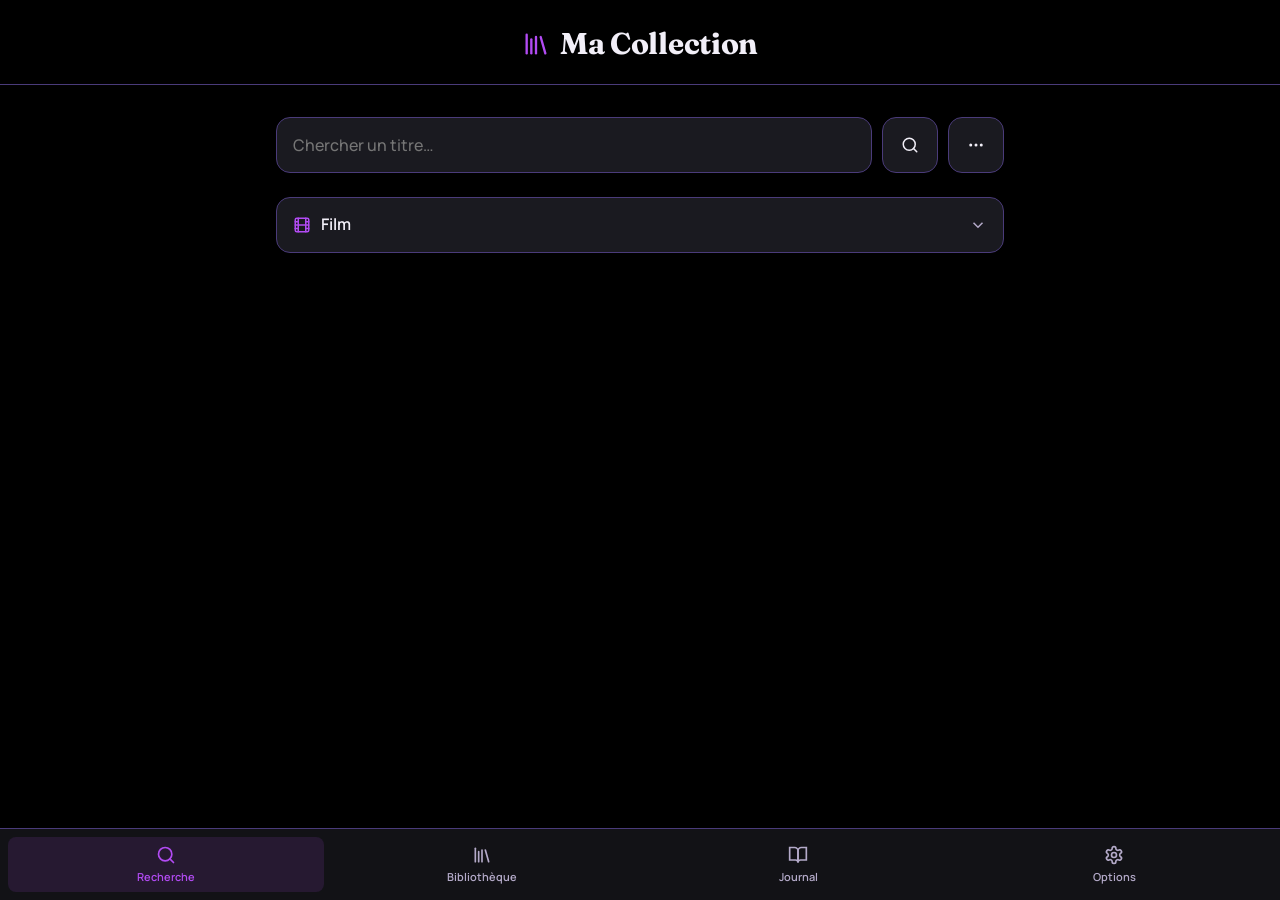
==== commit 98c5c5c1: "Update index.html" ====
--- a/index.html
+++ b/index.html
@@ -1,4 +1,9 @@
 <!DOCTYPE html>
+<!-- ════════════════════════════════════════════════════════════════
+     FICHIER : index.html   —   VERSION : V0.9
+     RÔLE    : structure des 4 vues + conteneurs de popups.
+     ► À REMPLACER ? OUI     ► À MODIFIER À LA MAIN ? NON
+     ════════════════════════════════════════════════════════════════ -->
 <html lang="fr">
 <head>
 <meta charset="UTF-8">
@@ -20,12 +25,12 @@
 </header>
 <main>
 
-<!-- ═══════ VUE RECHERCHE ═══════ -->
+<!-- ═══ VUE RECHERCHE ═══ -->
 <section id="view-search" class="view active">
 <div class="sbar">
-<input type="search" id="search-input" placeholder="Chercher un titre..." enterkeyhint="search" autocomplete="off">
-<button class="loupe-btn" id="search-loupe"><span class="ic" data-ic="search"></span></button>
-<button class="loupe-btn" id="search-menu-btn"><span class="ic" data-ic="more-horizontal"></span></button>
+<input type="search" id="search-input" placeholder="Chercher un titre…" enterkeyhint="search" autocomplete="off">
+<button class="sq-btn" id="search-loupe" aria-label="Chercher"><span class="ic" data-ic="search"></span></button>
+<button class="sq-btn" id="search-menu-btn" aria-label="Plus"><span class="ic" data-ic="more-horizontal"></span></button>
 </div>
 <div class="type-dropdown">
 <div class="type-dropdown-btn" id="type-btn">
@@ -35,44 +40,41 @@
 </div>
 <div class="type-dropdown-list" id="type-list"></div>
 </div>
-<div id="adv-panel" class="card hidden">
-<div class="row2"><label>Annee min<input type="number" id="adv-year-min" inputmode="numeric" placeholder="1900"></label><label>Annee max<input type="number" id="adv-year-max" inputmode="numeric" placeholder="2026"></label></div>
-<div class="row2"><label>Note min<input type="number" id="adv-note-min" inputmode="numeric" min="0" max="10" placeholder="0"></label><label>Plateforme<input type="text" id="adv-platform" placeholder="PS5, Switch..."></label></div>
+<div id="adv-panel" class="box hidden">
+<div class="row2"><label>Année min<input type="number" id="adv-year-min" inputmode="numeric" placeholder="1900"></label><label>Année max<input type="number" id="adv-year-max" inputmode="numeric" placeholder="2026"></label></div>
+<div class="row2"><label>Note min<input type="number" id="adv-note-min" inputmode="numeric" min="0" max="10" placeholder="0"></label><label>Plateforme<input type="text" id="adv-platform" placeholder="PS5, Switch…"></label></div>
 </div>
 <div class="status" id="search-status"></div>
 <div id="fallback"></div>
 <div class="result-list" id="results"></div>
 </section>
 
-<!-- ═══════ VUE BIBLIOTHEQUE ═══════ -->
+<!-- ═══ VUE BIBLIOTHÈQUE ═══ -->
 <section id="view-collection" class="view">
 <div class="sbar">
-<input type="search" id="col-search" placeholder="Chercher dans ma bibliotheque..." autocomplete="off">
-<button class="loupe-btn" id="col-loupe"><span class="ic" data-ic="search"></span></button>
+<input type="search" id="col-search" placeholder="Chercher dans ma bibliothèque…" autocomplete="off">
+<button class="sq-btn" id="col-loupe" aria-label="Chercher"><span class="ic" data-ic="search"></span></button>
 </div>
 <div class="tools">
-<button id="col-filter-btn"><span class="ic" data-ic="sliders-horizontal"></span>Filtres</button>
+<button id="col-filter-btn"><span class="ic" data-ic="sliders-horizontal"></span>Filtres & Tri</button>
 </div>
 <div class="grid" id="col-grid"></div>
 </section>
 
-<!-- ═══════ VUE JOURNAL ═══════ -->
+<!-- ═══ VUE JOURNAL ═══ -->
 <section id="view-journal" class="view">
 <div class="jhead">
-<button class="nav-btn" id="bilan-prev"><span class="ic" data-ic="chevron-left"></span></button>
+<button class="rnd-btn" id="bilan-prev" aria-label="Mois précédent"><span class="ic" data-ic="chevron-left"></span></button>
 <div class="jtitle" id="bilan-title">Journal</div>
-<button class="nav-btn" id="bilan-next"><span class="ic" data-ic="chevron-right"></span></button>
-<button class="pen-btn" id="journal-pen"><span class="ic" data-ic="pen"></span></button>
+<button class="rnd-btn" id="bilan-next" aria-label="Mois suivant"><span class="ic" data-ic="chevron-right"></span></button>
+<button class="rnd-btn pen" id="journal-pen" aria-label="Note rapide"><span class="ic" data-ic="pen"></span></button>
 </div>
 <div class="hrow" id="j-encours"></div>
-<div class="section-title">
-<span class="ic" data-ic="book-open"></span>
-<span>Notes du mois</span>
-</div>
+<div class="sec-head"><span class="ic" data-ic="book-open"></span><span>Notes du mois</span></div>
 <div id="j-feed"></div>
 </section>
 
-<!-- ═══════ VUE OPTIONS ═══════ -->
+<!-- ═══ VUE OPTIONS ═══ -->
 <section id="view-options" class="view">
 <div class="opt-grid" id="opt-grid"></div>
 </section>
@@ -80,164 +82,84 @@
 
 <div class="toast" id="toast"></div>
 
-<!-- Modale générique (formulaires, détails) -->
+<!-- Modale générique (formulaires, détails, listes) -->
 <div class="overlay" id="modal-overlay"><div class="sheet">
-<div class="m-head">
-<button class="back-btn" id="m-back"><span class="ic" data-ic="chevron-left"></span></button>
-<div class="m-title" id="m-title"></div>
-<div style="width:38px;"></div>
-</div>
+<div class="m-head"><button class="rnd-btn" id="m-back" aria-label="Retour"><span class="ic" data-ic="chevron-left"></span></button><div class="m-title" id="m-title"></div><div style="width:42px;"></div></div>
 <div class="m-body" id="m-body"></div>
 <div class="m-foot" id="m-foot"></div>
 </div></div>
 
-<!-- Lecteur d'entrée de journal -->
+<!-- Lecteur d'entrée -->
 <div class="overlay" id="reader-overlay"><div class="sheet reader">
-<div class="m-head">
-<button class="back-btn" id="r-back"><span class="ic" data-ic="chevron-left"></span></button>
-<div class="m-title" id="r-title"></div>
-<div style="width:38px;"></div>
-</div>
+<div class="m-head"><button class="rnd-btn" id="r-back" aria-label="Retour"><span class="ic" data-ic="chevron-left"></span></button><div class="m-title" id="r-title"></div><div style="width:42px;"></div></div>
 <div class="r-sub mono" id="r-sub"></div>
 <div class="m-body" id="r-body"></div>
-<div class="m-foot">
-<button id="r-delete"><span class="ic" data-ic="trash-2"></span>Supprimer</button>
-<button id="r-edit"><span class="ic" data-ic="pen"></span>Modifier</button>
-</div>
+<div class="m-foot"><button id="r-delete"><span class="ic" data-ic="trash-2"></span>Supprimer</button><button id="r-edit"><span class="ic" data-ic="pen"></span>Modifier</button></div>
 </div></div>
 
 <!-- Note rapide / édition d'entrée -->
 <div class="overlay" id="qn-overlay"><div class="sheet low">
-<div class="m-head">
-<button class="back-btn" id="qn-back"><span class="ic" data-ic="chevron-left"></span></button>
-<div class="m-title" id="qn-title"></div>
-<div style="width:38px;"></div>
-</div>
+<div class="m-head"><button class="rnd-btn" id="qn-back" aria-label="Retour"><span class="ic" data-ic="chevron-left"></span></button><div class="m-title" id="qn-title"></div><div style="width:42px;"></div></div>
 <div class="m-body">
-<div class="field-box hidden" id="qn-entry-row">
-<label>Oeuvre</label>
-<button class="wide" id="qn-entry-btn"><span class="ic" data-ic="box"></span><span id="qn-entry-label">Choisir une oeuvre...</span></button>
-</div>
-<div class="chips small" id="qn-kind"></div>
-<div class="field-box hidden" id="qn-when-row">
-<label>Date & heure</label>
-<button class="wide" id="qn-when-btn"><span class="ic" data-ic="clock"></span><span id="qn-when-label">Maintenant</span></button>
-</div>
-<div class="field-box hidden" id="qn-ep-row">
-<label>Saison / Episode</label>
-<div class="row2">
-<label>Saison<input type="number" id="qn-s" inputmode="numeric" min="0" placeholder="1"></label>
-<label>Episode<input type="number" id="qn-e" inputmode="numeric" min="0" placeholder="1"></label>
-<button class="icon" id="qn-ep-plus" title="Episodes autour"><span class="ic" data-ic="plus"></span></button>
-</div>
-</div>
-<div class="field-box hidden" id="qn-session-row">
-<label>Duree de session</label>
-<input type="text" id="qn-dur" placeholder="ex : 2h30">
-</div>
-<textarea id="qn-text" placeholder="Ta note libre..."></textarea>
+<div class="field hidden" id="qn-entry-row"><span class="flabel">Œuvre</span><button class="wide" id="qn-entry-btn"><span class="ic" data-ic="box"></span><span id="qn-entry-label">Choisir une œuvre…</span></button></div>
+<div class="chips" id="qn-kind"></div>
+<div class="field hidden" id="qn-when-row"><span class="flabel">Date & heure</span><button class="wide" id="qn-when-btn"><span class="ic" data-ic="clock"></span><span id="qn-when-label">Maintenant</span></button></div>
+<div class="field hidden" id="qn-ep-row"><span class="flabel">Saison / Épisode</span><div class="row2"><label>Saison<input type="number" id="qn-s" inputmode="numeric" min="0" placeholder="1"></label><label>Épisode<input type="number" id="qn-e" inputmode="numeric" min="0" placeholder="1"></label><button class="sq-btn" id="qn-ep-plus" aria-label="Voir les épisodes"><span class="ic" data-ic="plus"></span></button></div></div>
+<div class="field hidden" id="qn-pages-row"><span class="flabel">Pages</span><div class="row2"><label>Lues<input type="number" id="qn-read" inputmode="numeric" min="0" placeholder="120"></label><label>Total<input type="number" id="qn-total" inputmode="numeric" min="0" placeholder="320"></label></div></div>
+<div class="field hidden" id="qn-session-row"><span class="flabel">Durée de session</span><input type="text" id="qn-dur" placeholder="ex : 2h30"></div>
+<div class="field"><span class="flabel">Ton avis / ta note</span><textarea id="qn-text" placeholder="Écris librement…"></textarea></div>
 </div>
 <div class="m-foot"><button class="primary" id="qn-save"><span class="ic" data-ic="plus"></span>Ajouter</button><button id="qn-cancel"><span class="ic" data-ic="x"></span>Annuler</button></div>
 </div></div>
 
-<!-- Menu contextuel oeuvre -->
+<!-- Menu contextuel œuvre -->
 <div class="overlay" id="menu-overlay"><div class="sheet low">
-<div class="m-head">
-<button class="back-btn" id="menu-back"><span class="ic" data-ic="chevron-left"></span></button>
-<div class="m-title" id="menu-title"></div>
-<div style="width:38px;"></div>
-</div>
+<div class="m-head"><button class="rnd-btn" id="menu-back" aria-label="Retour"><span class="ic" data-ic="chevron-left"></span></button><div class="m-title" id="menu-title"></div><div style="width:42px;"></div></div>
 <div class="m-body" id="menu-body"></div>
 </div></div>
 
-<!-- Menu recherche (recentes, manuel, avance) -->
+<!-- Menu recherche -->
 <div class="overlay" id="search-menu-overlay"><div class="sheet low">
-<div class="m-head">
-<button class="back-btn" id="search-menu-back"><span class="ic" data-ic="chevron-left"></span></button>
-<div class="m-title">Plus...</div>
-<div style="width:38px;"></div>
-</div>
+<div class="m-head"><button class="rnd-btn" id="search-menu-back" aria-label="Retour"><span class="ic" data-ic="chevron-left"></span></button><div class="m-title">Plus…</div><div style="width:42px;"></div></div>
 <div class="m-body" id="search-menu-body"></div>
 </div></div>
 
 <!-- Confirmation -->
 <div class="overlay" id="confirm-overlay"><div class="sheet low">
-<div class="m-head">
-<button class="back-btn" id="confirm-back"><span class="ic" data-ic="chevron-left"></span></button>
-<div class="m-title" id="confirm-title"></div>
-<div style="width:38px;"></div>
-</div>
+<div class="m-head"><button class="rnd-btn" id="confirm-back" aria-label="Retour"><span class="ic" data-ic="chevron-left"></span></button><div class="m-title" id="confirm-title"></div><div style="width:42px;"></div></div>
 <div class="m-body" id="confirm-body"></div>
 <div class="m-foot" id="confirm-foot"></div>
 </div></div>
 
-<!-- Zoom affiche plein écran -->
-<div class="overlay dark" id="poster-overlay">
-<img id="poster-img" alt="">
-<div class="bar"><button id="poster-close"><span class="ic" data-ic="chevron-left"></span>Fermer</button></div>
-</div>
+<!-- Zoom affiche -->
+<div class="overlay dark" id="poster-overlay"><img id="poster-img" alt=""><div class="bar"><button id="poster-close"><span class="ic" data-ic="chevron-left"></span>Fermer</button></div></div>
 
-<!-- Panneau filtres collection -->
-<div class="overlay" id="filter-panel-overlay"><div class="filter-panel" id="filter-panel">
-<div class="head">
-<button class="back-btn" id="filter-back"><span class="ic" data-ic="chevron-left"></span></button>
-<h3>Filtres & Tri</h3>
-<button class="apply-btn" id="filter-apply">Appliquer</button>
-</div>
-<div class="filter-section"><h4>Type</h4><div class="chips" id="filter-type-chips"></div></div>
-<div class="filter-section"><h4>Support</h4><div class="chips" id="filter-support-chips"></div></div>
-<div class="filter-section"><h4>Trier par</h4><div class="chips" id="filter-sort-chips"></div></div>
-<div class="filter-actions"><button id="filter-reset"><span class="ic" data-ic="rotate-ccw"></span>Reinitialiser</button></div>
+<!-- Panneau filtres & tri -->
+<div class="overlay" id="filter-panel-overlay"><div class="filter-panel">
+<div class="head"><button class="rnd-btn" id="filter-back" aria-label="Retour"><span class="ic" data-ic="chevron-left"></span></button><h3>Filtres & Tri</h3><button class="apply-btn" id="filter-apply">Appliquer</button></div>
+<div class="fsec"><h4>Type</h4><div class="chips" id="filter-type-chips"></div></div>
+<div class="fsec"><h4>Support</h4><div class="chips" id="filter-support-chips"></div></div>
+<div class="fsec"><h4>Trier par</h4><div class="sort-row" id="filter-sort-btns"></div></div>
+<div class="factions"><button id="filter-reset"><span class="ic" data-ic="rotate-ccw"></span>Réinitialiser</button></div>
 </div></div>
 
-<!-- Calendrier complet (jours cliquables) -->
-<div class="overlay" id="calendar-overlay">
-<div class="calendar-modal">
-<div class="head">
-<button class="back-btn" id="cal-back"><span class="ic" data-ic="chevron-left"></span></button>
-<h3 id="cal-month-title"></h3>
-<div class="cal-nav">
-<button class="nav-btn" id="cal-prev"><span class="ic" data-ic="chevron-left"></span></button>
-<button class="nav-btn" id="cal-next"><span class="ic" data-ic="chevron-right"></span></button>
-</div>
-</div>
+<!-- Calendrier (double usage : navigation journal + choix de date) -->
+<div class="overlay" id="calendar-overlay"><div class="cal-modal">
+<div class="head"><button class="rnd-btn" id="cal-back" aria-label="Fermer"><span class="ic" data-ic="chevron-left"></span></button><h3 id="cal-month-title"></h3><div class="cal-nav"><button class="rnd-btn" id="cal-prev" aria-label="Mois précédent"><span class="ic" data-ic="chevron-left"></span></button><button class="rnd-btn" id="cal-next" aria-label="Mois suivant"><span class="ic" data-ic="chevron-right"></span></button></div></div>
+<div class="cal-dow" id="cal-dow"></div>
 <div class="cal-grid" id="cal-grid"></div>
-</div>
-</div>
-
-<!-- Sélecteur de mois (grille 12 mois + année) -->
-<div class="overlay" id="month-overlay"><div class="sheet low">
-<div class="m-head">
-<button class="back-btn" id="month-back"><span class="ic" data-ic="chevron-left"></span></button>
-<div class="m-title" id="month-year-title"></div>
-<div style="width:38px;"></div>
-</div>
-<div class="m-body">
-<div class="row2" style="margin-bottom:16px;">
-<button id="month-prev-year"><span class="ic" data-ic="chevron-left"></span>Annee</button>
-<button id="month-next-year">Annee<span class="ic" data-ic="chevron-right"></span></button>
-</div>
-<div class="month-grid" id="month-grid"></div>
-</div>
 </div></div>
 
-<!-- Picker date/heure MAISON (colonnes scrollables) -->
+<!-- Picker date/heure maison -->
 <div class="overlay" id="picker-overlay"><div class="sheet low">
-<div class="m-head">
-<button class="back-btn" id="picker-back"><span class="ic" data-ic="chevron-left"></span></button>
-<div class="m-title" id="picker-title">Date & heure</div>
-<div style="width:38px;"></div>
-</div>
-<div class="m-body">
-<div class="picker-cols" id="picker-date"></div>
-<div class="picker-time" id="picker-hour"></div>
-</div>
-<div class="m-foot"><button class="primary" id="picker-ok"><span class="ic" data-ic="check"></span>Definir</button><button id="picker-clear"><span class="ic" data-ic="x"></span>Effacer</button></div>
+<div class="m-head"><button class="rnd-btn" id="picker-back" aria-label="Retour"><span class="ic" data-ic="chevron-left"></span></button><div class="m-title" id="picker-title">Date & heure</div><div style="width:42px;"></div></div>
+<div class="m-body"><div class="picker-cols" id="picker-date"></div><div class="picker-cols" id="picker-hour"></div></div>
+<div class="m-foot"><button class="primary" id="picker-ok"><span class="ic" data-ic="check"></span>Définir</button><button id="picker-clear"><span class="ic" data-ic="x"></span>Effacer</button></div>
 </div></div>
 
 <nav class="tabbar">
 <button class="active" data-view="search"><span class="ic" data-ic="search"></span><span>Recherche</span></button>
-<button data-view="collection"><span class="ic" data-ic="library"></span><span>Bibliotheque</span></button>
+<button data-view="collection"><span class="ic" data-ic="library"></span><span>Bibliothèque</span></button>
 <button data-view="journal" id="tab-journal"><span class="badge-dot" id="journal-badge" style="display:none;"></span><span class="ic" data-ic="book-open"></span><span>Journal</span></button>
 <button data-view="options"><span class="ic" data-ic="settings"></span><span>Options</span></button>
 </nav>
--- a/css/style.css
+++ b/css/style.css
@@ -196,6 +196,8 @@
 /* ─────────── 10. OVERLAYS / SHEET ─────────── */
 .overlay{position:fixed;inset:0;background:rgba(0,0,0,.82);backdrop-filter:blur(6px);display:none;align-items:flex-end;justify-content:center;z-index:200;}
 .overlay.on{display:flex;}
+/* Modale générique TOUJOURS au-dessus des autres overlays */
+#modal-overlay{z-index:300;}
 .overlay.dark{background:rgba(0,0,0,.95);flex-direction:column;align-items:stretch;}
 @media(min-width:600px),(orientation:landscape){.overlay{align-items:center;padding:16px;}.sheet{border-radius:18px;max-height:85vh;}}
 .sheet{width:100%;max-width:560px;max-height:88vh;max-height:88dvh;display:flex;flex-direction:column;background:var(--s2);border:1px solid var(--bd);border-bottom:none;border-radius:20px 20px 0 0;padding:18px 18px calc(18px + env(safe-area-inset-bottom));overscroll-behavior:contain;}
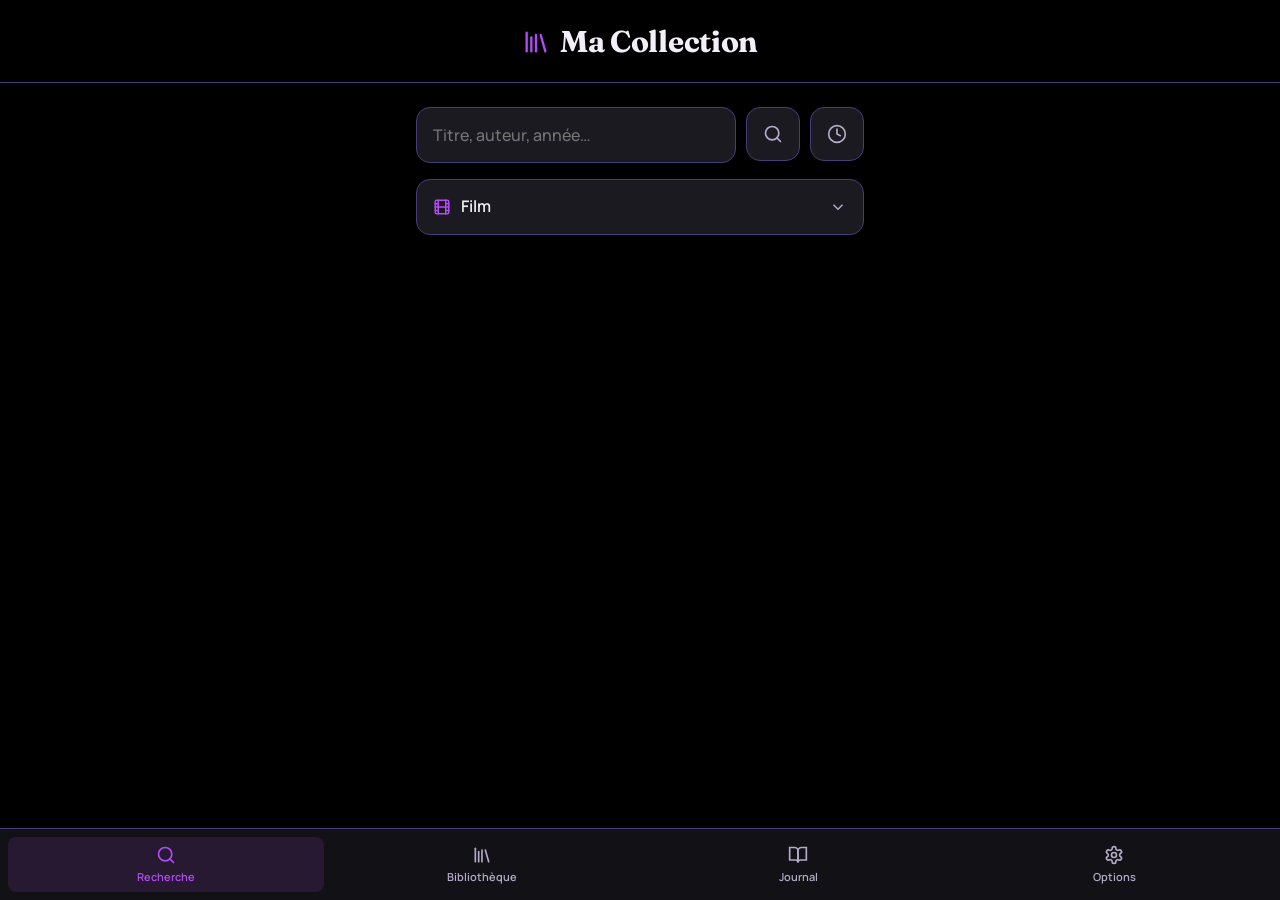
==== commit e39e9466: "Update index.html" ====
--- a/index.html
+++ b/index.html
@@ -1,9 +1,4 @@
 <!DOCTYPE html>
-<!-- ════════════════════════════════════════════════════════════════
-     FICHIER : index.html   —   VERSION : V0.9
-     RÔLE    : structure des 4 vues + conteneurs de popups.
-     ► À REMPLACER ? OUI     ► À MODIFIER À LA MAIN ? NON
-     ════════════════════════════════════════════════════════════════ -->
 <html lang="fr">
 <head>
 <meta charset="UTF-8">
@@ -19,149 +14,217 @@
 <link rel="stylesheet" href="css/style.css">
 </head>
 <body>
+
 <header>
-<span class="ic" data-ic="library"></span>
-<h1>Ma Collection</h1>
+  <span class="ic" data-ic="library"></span>
+  <h1>Ma Collection</h1>
 </header>
+
 <main>
 
-<!-- ═══ VUE RECHERCHE ═══ -->
-<section id="view-search" class="view active">
-<div class="sbar">
-<input type="search" id="search-input" placeholder="Chercher un titre…" enterkeyhint="search" autocomplete="off">
-<button class="sq-btn" id="search-loupe" aria-label="Chercher"><span class="ic" data-ic="search"></span></button>
-<button class="sq-btn" id="search-menu-btn" aria-label="Plus"><span class="ic" data-ic="more-horizontal"></span></button>
-</div>
-<div class="type-dropdown">
-<div class="type-dropdown-btn" id="type-btn">
-<span class="ic" id="type-btn-ic" data-ic="film"></span>
-<span id="type-label">Film</span>
-<span class="ic chev"><svg viewBox="0 0 24 24" fill="none" stroke="currentColor" stroke-width="2"><polyline points="6 9 12 15 18 9"/></svg></span>
-</div>
-<div class="type-dropdown-list" id="type-list"></div>
-</div>
-<div id="adv-panel" class="box hidden">
-<div class="row2"><label>Année min<input type="number" id="adv-year-min" inputmode="numeric" placeholder="1900"></label><label>Année max<input type="number" id="adv-year-max" inputmode="numeric" placeholder="2026"></label></div>
-<div class="row2"><label>Note min<input type="number" id="adv-note-min" inputmode="numeric" min="0" max="10" placeholder="0"></label><label>Plateforme<input type="text" id="adv-platform" placeholder="PS5, Switch…"></label></div>
-</div>
-<div class="status" id="search-status"></div>
-<div id="fallback"></div>
-<div class="result-list" id="results"></div>
-</section>
-
-<!-- ═══ VUE BIBLIOTHÈQUE ═══ -->
-<section id="view-collection" class="view">
-<div class="sbar">
-<input type="search" id="col-search" placeholder="Chercher dans ma bibliothèque…" autocomplete="off">
-<button class="sq-btn" id="col-loupe" aria-label="Chercher"><span class="ic" data-ic="search"></span></button>
-</div>
-<div class="tools">
-<button id="col-filter-btn"><span class="ic" data-ic="sliders-horizontal"></span>Filtres & Tri</button>
-</div>
-<div class="grid" id="col-grid"></div>
-</section>
-
-<!-- ═══ VUE JOURNAL ═══ -->
-<section id="view-journal" class="view">
-<div class="jhead">
-<button class="rnd-btn" id="bilan-prev" aria-label="Mois précédent"><span class="ic" data-ic="chevron-left"></span></button>
-<div class="jtitle" id="bilan-title">Journal</div>
-<button class="rnd-btn" id="bilan-next" aria-label="Mois suivant"><span class="ic" data-ic="chevron-right"></span></button>
-<button class="rnd-btn pen" id="journal-pen" aria-label="Note rapide"><span class="ic" data-ic="pen"></span></button>
-</div>
-<div class="hrow" id="j-encours"></div>
-<div class="sec-head"><span class="ic" data-ic="book-open"></span><span>Notes du mois</span></div>
-<div id="j-feed"></div>
-</section>
-
-<!-- ═══ VUE OPTIONS ═══ -->
-<section id="view-options" class="view">
-<div class="opt-grid" id="opt-grid"></div>
-</section>
+  <!-- ═══ VUE RECHERCHE ═══ -->
+  <section id="view-search" class="view active">
+    <div class="sbar">
+      <input type="search" id="search-input" placeholder="Titre, auteur, année…" enterkeyhint="search" autocomplete="off">
+      <button class="sq-btn" id="search-loupe" aria-label="Chercher"><span class="ic" data-ic="search"></span></button>
+      <button class="sq-btn" id="search-recent-btn" aria-label="Recherches récentes"><span class="ic" data-ic="clock"></span></button>
+    </div>
+    <div class="type-dropdown">
+      <div class="type-dropdown-btn" id="type-btn">
+        <span class="ic" id="type-btn-ic" data-ic="film"></span>
+        <span id="type-label">Film</span>
+        <span class="ic chev"><svg viewBox="0 0 24 24" fill="none" stroke="currentColor" stroke-width="2"><polyline points="6 9 12 15 18 9"/></svg></span>
+      </div>
+      <div class="type-dropdown-list" id="type-list"></div>
+    </div>
+    <div class="status" id="search-status"></div>
+    <div id="fallback"></div>
+    <div class="result-list" id="results"></div>
+  </section>
+
+  <!-- ═══ VUE BIBLIOTHÈQUE ═══ -->
+  <section id="view-collection" class="view">
+    <div class="sbar">
+      <input type="search" id="col-search" placeholder="Chercher dans ma bibliothèque…" autocomplete="off">
+      <button class="sq-btn" id="col-loupe" aria-label="Chercher"><span class="ic" data-ic="search"></span></button>
+    </div>
+    <div class="tools">
+      <button id="col-filter-btn"><span class="ic" data-ic="sliders-horizontal"></span>Filtres &amp; Tri</button>
+    </div>
+    <div class="grid" id="col-grid"></div>
+  </section>
+
+  <!-- ═══ VUE JOURNAL ═══ -->
+  <section id="view-journal" class="view">
+    <div class="jhead">
+      <button class="rnd-btn" id="bilan-prev" aria-label="Mois précédent"><span class="ic" data-ic="chevron-left"></span></button>
+      <div class="jtitle" id="bilan-title">Journal</div>
+      <button class="rnd-btn" id="bilan-next" aria-label="Mois suivant"><span class="ic" data-ic="chevron-right"></span></button>
+      <button class="rnd-btn pen" id="journal-pen" aria-label="Note rapide"><span class="ic" data-ic="pen"></span></button>
+    </div>
+    <div class="hrow" id="j-encours"></div>
+    <div class="sec-head sticky"><span class="ic" data-ic="book-open"></span><span>Notes du mois</span></div>
+    <div id="j-feed"></div>
+  </section>
+
+  <!-- ═══ VUE OPTIONS ═══ -->
+  <section id="view-options" class="view">
+    <div class="opt-grid" id="opt-grid"></div>
+  </section>
+
 </main>
 
 <div class="toast" id="toast"></div>
 
-<!-- Modale générique (formulaires, détails, listes) -->
+<!-- Modale générique (fiches, formulaires, listes) -->
 <div class="overlay" id="modal-overlay"><div class="sheet">
-<div class="m-head"><button class="rnd-btn" id="m-back" aria-label="Retour"><span class="ic" data-ic="chevron-left"></span></button><div class="m-title" id="m-title"></div><div style="width:42px;"></div></div>
-<div class="m-body" id="m-body"></div>
-<div class="m-foot" id="m-foot"></div>
-</div></div>
-
-<!-- Lecteur d'entrée -->
+  <div class="m-head">
+    <button class="rnd-btn" id="m-back" aria-label="Retour"><span class="ic" data-ic="arrow-left"></span></button>
+    <div class="m-title" id="m-title"></div>
+    <div class="m-spacer"></div>
+  </div>
+  <div class="m-body" id="m-body"></div>
+  <div class="m-foot" id="m-foot"></div>
+</div></div>
+
+<!-- Lecteur d'entrée de journal -->
 <div class="overlay" id="reader-overlay"><div class="sheet reader">
-<div class="m-head"><button class="rnd-btn" id="r-back" aria-label="Retour"><span class="ic" data-ic="chevron-left"></span></button><div class="m-title" id="r-title"></div><div style="width:42px;"></div></div>
-<div class="r-sub mono" id="r-sub"></div>
-<div class="m-body" id="r-body"></div>
-<div class="m-foot"><button id="r-delete"><span class="ic" data-ic="trash-2"></span>Supprimer</button><button id="r-edit"><span class="ic" data-ic="pen"></span>Modifier</button></div>
+  <div class="m-head">
+    <button class="rnd-btn" id="r-back" aria-label="Retour"><span class="ic" data-ic="arrow-left"></span></button>
+    <div class="m-title" id="r-title"></div>
+    <div class="m-spacer"></div>
+  </div>
+  <div class="r-sub mono" id="r-sub"></div>
+  <div class="m-body" id="r-body"></div>
+  <div class="m-foot">
+    <button id="r-delete"><span class="ic" data-ic="trash-2"></span>Supprimer</button>
+    <button id="r-edit"><span class="ic" data-ic="pen"></span>Modifier</button>
+  </div>
 </div></div>
 
 <!-- Note rapide / édition d'entrée -->
 <div class="overlay" id="qn-overlay"><div class="sheet low">
-<div class="m-head"><button class="rnd-btn" id="qn-back" aria-label="Retour"><span class="ic" data-ic="chevron-left"></span></button><div class="m-title" id="qn-title"></div><div style="width:42px;"></div></div>
-<div class="m-body">
-<div class="field hidden" id="qn-entry-row"><span class="flabel">Œuvre</span><button class="wide" id="qn-entry-btn"><span class="ic" data-ic="box"></span><span id="qn-entry-label">Choisir une œuvre…</span></button></div>
-<div class="chips" id="qn-kind"></div>
-<div class="field hidden" id="qn-when-row"><span class="flabel">Date & heure</span><button class="wide" id="qn-when-btn"><span class="ic" data-ic="clock"></span><span id="qn-when-label">Maintenant</span></button></div>
-<div class="field hidden" id="qn-ep-row"><span class="flabel">Saison / Épisode</span><div class="row2"><label>Saison<input type="number" id="qn-s" inputmode="numeric" min="0" placeholder="1"></label><label>Épisode<input type="number" id="qn-e" inputmode="numeric" min="0" placeholder="1"></label><button class="sq-btn" id="qn-ep-plus" aria-label="Voir les épisodes"><span class="ic" data-ic="plus"></span></button></div></div>
-<div class="field hidden" id="qn-pages-row"><span class="flabel">Pages</span><div class="row2"><label>Lues<input type="number" id="qn-read" inputmode="numeric" min="0" placeholder="120"></label><label>Total<input type="number" id="qn-total" inputmode="numeric" min="0" placeholder="320"></label></div></div>
-<div class="field hidden" id="qn-session-row"><span class="flabel">Durée de session</span><input type="text" id="qn-dur" placeholder="ex : 2h30"></div>
-<div class="field"><span class="flabel">Ton avis / ta note</span><textarea id="qn-text" placeholder="Écris librement…"></textarea></div>
-</div>
-<div class="m-foot"><button class="primary" id="qn-save"><span class="ic" data-ic="plus"></span>Ajouter</button><button id="qn-cancel"><span class="ic" data-ic="x"></span>Annuler</button></div>
+  <div class="m-head">
+    <button class="rnd-btn" id="qn-back" aria-label="Retour"><span class="ic" data-ic="arrow-left"></span></button>
+    <div class="m-title" id="qn-title"></div>
+    <div class="m-spacer"></div>
+  </div>
+  <div class="m-body">
+    <div class="field hidden" id="qn-entry-row">
+      <span class="flabel">Œuvre</span>
+      <button class="wide" id="qn-entry-btn"><span class="ic" data-ic="box"></span><span id="qn-entry-label">Choisir une œuvre…</span></button>
+    </div>
+    <div class="chips" id="qn-kind"></div>
+    <div class="field hidden" id="qn-when-row">
+      <span class="flabel">Date &amp; heure</span>
+      <button class="wide" id="qn-when-btn"><span class="ic" data-ic="clock"></span><span id="qn-when-label">Maintenant</span></button>
+    </div>
+    <div class="field hidden" id="qn-ep-row">
+      <span class="flabel">Saison / Épisode</span>
+      <div class="row2">
+        <label>Saison<input type="number" id="qn-s" inputmode="numeric" min="0" placeholder="1"></label>
+        <label>Épisode<input type="number" id="qn-e" inputmode="numeric" min="0" placeholder="1"></label>
+        <button class="sq-btn" id="qn-ep-plus" aria-label="Voir les épisodes"><span class="ic" data-ic="plus"></span></button>
+      </div>
+    </div>
+    <div class="field hidden" id="qn-pages-row">
+      <span class="flabel">Pages</span>
+      <div class="row2">
+        <label>Lues<input type="number" id="qn-read" inputmode="numeric" min="0" placeholder="120"></label>
+        <label>Total<input type="number" id="qn-total" inputmode="numeric" min="0" placeholder="320"></label>
+      </div>
+    </div>
+    <div class="field hidden" id="qn-session-row">
+      <span class="flabel">Durée de session</span>
+      <input type="text" id="qn-dur" placeholder="ex : 2h30">
+    </div>
+    <div class="field">
+      <span class="flabel">Ton avis</span>
+      <textarea id="qn-text" placeholder="Écris librement…"></textarea>
+    </div>
+  </div>
+  <div class="m-foot">
+    <button class="primary" id="qn-save"><span class="ic" data-ic="plus"></span>Ajouter</button>
+    <button id="qn-cancel"><span class="ic" data-ic="x"></span>Annuler</button>
+  </div>
 </div></div>
 
 <!-- Menu contextuel œuvre -->
 <div class="overlay" id="menu-overlay"><div class="sheet low">
-<div class="m-head"><button class="rnd-btn" id="menu-back" aria-label="Retour"><span class="ic" data-ic="chevron-left"></span></button><div class="m-title" id="menu-title"></div><div style="width:42px;"></div></div>
-<div class="m-body" id="menu-body"></div>
-</div></div>
-
-<!-- Menu recherche -->
-<div class="overlay" id="search-menu-overlay"><div class="sheet low">
-<div class="m-head"><button class="rnd-btn" id="search-menu-back" aria-label="Retour"><span class="ic" data-ic="chevron-left"></span></button><div class="m-title">Plus…</div><div style="width:42px;"></div></div>
-<div class="m-body" id="search-menu-body"></div>
+  <div class="m-head">
+    <button class="rnd-btn" id="menu-back" aria-label="Retour"><span class="ic" data-ic="arrow-left"></span></button>
+    <div class="m-title" id="menu-title"></div>
+    <div class="m-spacer"></div>
+  </div>
+  <div class="m-body" id="menu-body"></div>
 </div></div>
 
 <!-- Confirmation -->
 <div class="overlay" id="confirm-overlay"><div class="sheet low">
-<div class="m-head"><button class="rnd-btn" id="confirm-back" aria-label="Retour"><span class="ic" data-ic="chevron-left"></span></button><div class="m-title" id="confirm-title"></div><div style="width:42px;"></div></div>
-<div class="m-body" id="confirm-body"></div>
-<div class="m-foot" id="confirm-foot"></div>
+  <div class="m-head">
+    <button class="rnd-btn" id="confirm-back" aria-label="Retour"><span class="ic" data-ic="arrow-left"></span></button>
+    <div class="m-title" id="confirm-title"></div>
+    <div class="m-spacer"></div>
+  </div>
+  <div class="m-body" id="confirm-body"></div>
+  <div class="m-foot" id="confirm-foot"></div>
 </div></div>
 
 <!-- Zoom affiche -->
-<div class="overlay dark" id="poster-overlay"><img id="poster-img" alt=""><div class="bar"><button id="poster-close"><span class="ic" data-ic="chevron-left"></span>Fermer</button></div></div>
+<div class="overlay dark" id="poster-overlay">
+  <img id="poster-img" alt="">
+  <div class="bar"><button id="poster-close"><span class="ic" data-ic="arrow-left"></span>Fermer</button></div>
+</div>
 
 <!-- Panneau filtres & tri -->
 <div class="overlay" id="filter-panel-overlay"><div class="filter-panel">
-<div class="head"><button class="rnd-btn" id="filter-back" aria-label="Retour"><span class="ic" data-ic="chevron-left"></span></button><h3>Filtres & Tri</h3><button class="apply-btn" id="filter-apply">Appliquer</button></div>
-<div class="fsec"><h4>Type</h4><div class="chips" id="filter-type-chips"></div></div>
-<div class="fsec"><h4>Support</h4><div class="chips" id="filter-support-chips"></div></div>
-<div class="fsec"><h4>Trier par</h4><div class="sort-row" id="filter-sort-btns"></div></div>
-<div class="factions"><button id="filter-reset"><span class="ic" data-ic="rotate-ccw"></span>Réinitialiser</button></div>
-</div></div>
-
-<!-- Calendrier (double usage : navigation journal + choix de date) -->
+  <div class="head">
+    <button class="rnd-btn" id="filter-back" aria-label="Retour"><span class="ic" data-ic="arrow-left"></span></button>
+    <h3>Filtres &amp; Tri</h3>
+    <button class="apply-btn" id="filter-apply">Appliquer</button>
+  </div>
+  <div class="fsec"><h4>Type</h4><div class="chips" id="filter-type-chips"></div></div>
+  <div class="fsec"><h4>Support</h4><div class="chips" id="filter-support-chips"></div></div>
+  <div class="fsec"><h4>Trier par</h4><div class="sort-row" id="filter-sort-btns"></div></div>
+  <div class="factions"><button id="filter-reset"><span class="ic" data-ic="rotate-ccw"></span>Réinitialiser</button></div>
+</div></div>
+
+<!-- Calendrier (navigation journal + choix de date) -->
 <div class="overlay" id="calendar-overlay"><div class="cal-modal">
-<div class="head"><button class="rnd-btn" id="cal-back" aria-label="Fermer"><span class="ic" data-ic="chevron-left"></span></button><h3 id="cal-month-title"></h3><div class="cal-nav"><button class="rnd-btn" id="cal-prev" aria-label="Mois précédent"><span class="ic" data-ic="chevron-left"></span></button><button class="rnd-btn" id="cal-next" aria-label="Mois suivant"><span class="ic" data-ic="chevron-right"></span></button></div></div>
-<div class="cal-dow" id="cal-dow"></div>
-<div class="cal-grid" id="cal-grid"></div>
-</div></div>
-
-<!-- Picker date/heure maison -->
+  <div class="head">
+    <button class="rnd-btn" id="cal-back" aria-label="Fermer"><span class="ic" data-ic="arrow-left"></span></button>
+    <h3 id="cal-month-title"></h3>
+    <div class="cal-nav">
+      <button class="rnd-btn" id="cal-prev" aria-label="Mois précédent"><span class="ic" data-ic="chevron-left"></span></button>
+      <button class="rnd-btn" id="cal-next" aria-label="Mois suivant"><span class="ic" data-ic="chevron-right"></span></button>
+    </div>
+  </div>
+  <div class="cal-dow" id="cal-dow"></div>
+  <div class="cal-grid" id="cal-grid"></div>
+</div></div>
+
+<!-- Sélecteur date/heure maison -->
 <div class="overlay" id="picker-overlay"><div class="sheet low">
-<div class="m-head"><button class="rnd-btn" id="picker-back" aria-label="Retour"><span class="ic" data-ic="chevron-left"></span></button><div class="m-title" id="picker-title">Date & heure</div><div style="width:42px;"></div></div>
-<div class="m-body"><div class="picker-cols" id="picker-date"></div><div class="picker-cols" id="picker-hour"></div></div>
-<div class="m-foot"><button class="primary" id="picker-ok"><span class="ic" data-ic="check"></span>Définir</button><button id="picker-clear"><span class="ic" data-ic="x"></span>Effacer</button></div>
+  <div class="m-head">
+    <button class="rnd-btn" id="picker-back" aria-label="Retour"><span class="ic" data-ic="arrow-left"></span></button>
+    <div class="m-title" id="picker-title">Date &amp; heure</div>
+    <div class="m-spacer"></div>
+  </div>
+  <div class="m-body">
+    <div class="picker-cols" id="picker-date"></div>
+    <div class="picker-cols" id="picker-hour"></div>
+  </div>
+  <div class="m-foot">
+    <button class="primary" id="picker-ok"><span class="ic" data-ic="check"></span>Définir</button>
+    <button id="picker-clear"><span class="ic" data-ic="x"></span>Effacer</button>
+  </div>
 </div></div>
 
 <nav class="tabbar">
-<button class="active" data-view="search"><span class="ic" data-ic="search"></span><span>Recherche</span></button>
-<button data-view="collection"><span class="ic" data-ic="library"></span><span>Bibliothèque</span></button>
-<button data-view="journal" id="tab-journal"><span class="badge-dot" id="journal-badge" style="display:none;"></span><span class="ic" data-ic="book-open"></span><span>Journal</span></button>
-<button data-view="options"><span class="ic" data-ic="settings"></span><span>Options</span></button>
+  <button class="active" data-view="search"><span class="ic" data-ic="search"></span><span>Recherche</span></button>
+  <button data-view="collection"><span class="ic" data-ic="library"></span><span>Bibliothèque</span></button>
+  <button data-view="journal" id="tab-journal"><span class="badge-dot" id="journal-badge" style="display:none;"></span><span class="ic" data-ic="book-open"></span><span>Journal</span></button>
+  <button data-view="options"><span class="ic" data-ic="settings"></span><span>Options</span></button>
 </nav>
 
 <script src="js/data.js"></script>
--- a/css/style.css
+++ b/css/style.css
@@ -1,40 +1,30 @@
 /* ════════════════════════════════════════════════════════════════
-   STYLE.CSS — thème sombre violet, mobile-first, AÉRÉ
-   Chaque bloc est espacé, entouré de vraies boîtes, police lisible.
-   Organisation : variables/reset · typo · header · layout · forms ·
-   recherche/type · chips · grille/poster · journal · overlays/sheet ·
-   filtres · calendrier · sélecteur mois · picker date/heure · toast ·
-   options · tabbar · formulaire édition · fenêtre épisodes · détail · densité
+   FICHIER : css/style.css   —   VERSION : V0.9
+   RÔLE    : design system (moule unique). Chaque boîte, bouton,
+             popup suit les mêmes règles : contour, fond, rayon,
+             espace. Calibré Motorola Edge 50 Fusion (~390px).
+   ► À REMPLACER ? OUI     ► À MODIFIER À LA MAIN ? NON
    ════════════════════════════════════════════════════════════════ */
 
-/* ─────────── 1. VARIABLES & RESET ─────────── */
+/* ───────── 1. VARIABLES & RESET ───────── */
 :root{
-  --bg:#000000;--s1:#121216;--s2:#1A1A20;--bd:#4A3B7A;
-  --acc:#B24BF3;--acc2:#7F5AF0;--fav:#FF5DA2;--enc:#2CB67D;--voir:#F2E527;
-  --tx:#F2EFF8;--dim:#B4AAC9;               /* dim plus clair => plus lisible */
-  --r:14px;                                  /* rayon un peu plus grand */
-  --gap:16px;                                /* écart standard aéré */
+  --bg:#000000;--s1:#121216;--s2:#1A1A20;--s3:#20202a;
+  --bd:#4A3B7A;--acc:#B24BF3;--acc2:#7F5AF0;
+  --fav:#FF5DA2;--enc:#2CB67D;--voir:#F2E527;
+  --tx:#F2EFF8;--dim:#B4AAC9;
+  --r:14px;--gap:16px;
   --fs:'Manrope',system-ui,-apple-system,'Segoe UI',Roboto,sans-serif;
   --ft:'Fraunces',Georgia,serif;
   --fm:'IBM Plex Mono',ui-monospace,Menlo,monospace;
 }
 *{box-sizing:border-box;margin:0;padding:0;-webkit-tap-highlight-color:transparent;}
 html{color-scheme:dark;}
-body{
-  background:var(--bg);color:var(--tx);font-family:var(--fs);
-  font-size:16px;font-weight:500;line-height:1.6;letter-spacing:.01em;
-  -webkit-font-smoothing:antialiased;
-  min-height:100vh;min-height:100dvh;
-  padding-bottom:calc(76px + env(safe-area-inset-bottom));
-  overflow-x:hidden;
-}
+body{background:var(--bg);color:var(--tx);font-family:var(--fs);font-size:16px;font-weight:500;line-height:1.6;-webkit-font-smoothing:antialiased;min-height:100dvh;padding-bottom:calc(78px + env(safe-area-inset-bottom));overflow-x:hidden;}
 body[data-fs="s"]{font-size:14.5px;}
 body[data-fs="l"]{font-size:17.5px;}
 body[data-hc="1"]{--tx:#fff;--dim:#dcd6ea;--bd:#6b5aa0;}
 body[data-anim="off"] *{animation:none!important;transition:none!important;}
 @media(prefers-reduced-motion:reduce){*{animation:none!important;transition:none!important;}}
-
-/* ─────────── 2. TYPOGRAPHIE & UTILITAIRES ─────────── */
 h1,h2,h3,summary{font-family:var(--ft);font-weight:600;letter-spacing:-.01em;}
 .mono{font-family:var(--fm);}
 .hidden{display:none!important;}
@@ -44,70 +34,54 @@
 ::-webkit-scrollbar-thumb{background:var(--acc);border-radius:3px;}
 ::-webkit-scrollbar-track{background:transparent;}
 
-/* ─────────── 3. HEADER ─────────── */
-header{
-  position:sticky;top:0;z-index:50;display:flex;align-items:center;justify-content:center;gap:10px;
-  padding:calc(20px + env(safe-area-inset-top)) 16px 16px;
-  background:rgba(0,0,0,.92);backdrop-filter:blur(12px);-webkit-backdrop-filter:blur(12px);
-  border-bottom:1px solid var(--bd);
-}
+/* ───────── 2. HEADER ───────── */
+header{position:sticky;top:0;z-index:50;display:flex;align-items:center;justify-content:center;gap:10px;padding:calc(18px + env(safe-area-inset-top)) 16px 16px;background:rgba(0,0,0,.92);backdrop-filter:blur(12px);-webkit-backdrop-filter:blur(12px);border-bottom:1px solid var(--bd);}
 header .ic svg{width:28px;height:28px;color:var(--acc);}
-header h1{font-size:clamp(24px,6.5vw,30px);font-weight:700;margin:0;}
-
-/* ─────────── 4. LAYOUT ─────────── */
-main{padding:32px 16px 40px;max-width:760px;margin:0 auto;}
+header h1{font-size:clamp(24px,6.5vw,30px);font-weight:700;}
+main{padding:24px 16px 36px;max-width:480px;margin:0 auto;}
 .view{display:none;}
 .view.active{display:block;animation:fade .2s both;}
 @keyframes fade{from{opacity:0;transform:translateY(6px);}to{opacity:1;transform:none;}}
-.card{background:var(--s1);border:1px solid var(--bd);border-radius:16px;padding:18px;margin-bottom:18px;}
-
-/* ─────────── 5. FORMULAIRES ─────────── */
+
+/* ───────── 3. BOÎTES (le moule) ───────── */
+.box{background:var(--s1);border:1px solid var(--bd);border-radius:16px;padding:18px;margin-bottom:var(--gap);}
+.field{background:var(--s1);border:1px solid var(--bd);border-radius:16px;padding:16px;margin-bottom:var(--gap);}
+.flabel{display:block;font-size:12px;font-weight:700;color:var(--dim);text-transform:uppercase;letter-spacing:.06em;margin-bottom:10px;}
+.sec-head{font-family:var(--ft);font-size:20px;font-weight:600;margin:6px 0 var(--gap);display:flex;align-items:center;gap:10px;}
+.sec-head .ic svg{width:22px;height:22px;color:var(--acc);}
+.sec-title{font-size:12px;font-weight:700;color:var(--acc);text-transform:uppercase;letter-spacing:.06em;margin:22px 0 12px;}
+
+/* ───────── 4. CONTRÔLES & BOUTONS ───────── */
 .row2{display:flex;gap:12px;align-items:flex-end;}
-.row2 label{flex:1;font-size:13px;font-weight:600;color:var(--dim);display:flex;flex-direction:column;gap:8px;min-width:0;}
-input,select,textarea{
-  background:var(--s2);border:1px solid var(--bd);color:var(--tx);border-radius:var(--r);
-  padding:14px;font-family:var(--fs);font-size:16px;font-weight:500;width:100%;min-width:0;
-}
+.row2 label{flex:1;font-size:12px;font-weight:600;color:var(--dim);display:flex;flex-direction:column;gap:8px;min-width:0;}
+input,select,textarea{background:var(--s2);border:1px solid var(--bd);color:var(--tx);border-radius:var(--r);padding:14px;font-family:var(--fs);font-size:16px;font-weight:500;width:100%;min-width:0;}
 input:focus,textarea:focus,select:focus{outline:2px solid var(--acc);outline-offset:-1px;border-color:var(--acc);}
 textarea{min-height:96px;resize:vertical;}
-button{
-  font-family:var(--fs);font-size:15px;font-weight:600;color:var(--tx);
-  background:var(--s2);border:1px solid var(--bd);border-radius:var(--r);
-  padding:14px 18px;cursor:pointer;min-height:52px;
-  display:inline-flex;align-items:center;justify-content:center;gap:8px;transition:all .15s;
-}
+button{font-family:var(--fs);font-size:15px;font-weight:600;color:var(--tx);background:var(--s2);border:1px solid var(--bd);border-radius:var(--r);padding:14px 16px;cursor:pointer;min-height:52px;display:inline-flex;align-items:center;justify-content:center;gap:8px;transition:border-color .15s,background .15s,transform .1s;}
 button:active{transform:translateY(1px);}
 button:hover{border-color:var(--acc);}
 button.primary{background:linear-gradient(135deg,var(--acc),var(--acc2));border-color:transparent;color:#fff;font-weight:700;box-shadow:0 4px 14px rgba(178,75,243,.28);}
-button.icon{padding:10px;width:52px;min-height:52px;}
 button.wide{width:100%;}
-
-/* ─────────── 6. BARRE RECHERCHE & TYPE ─────────── */
-.loupe-btn{
-  background:var(--s2);border:1px solid var(--bd);border-radius:var(--r);
-  width:54px;min-width:54px;height:54px;min-height:54px;
-  display:flex;align-items:center;justify-content:center;cursor:pointer;color:var(--dim);flex-shrink:0;padding:0;
-}
-.loupe-btn .ic svg{width:20px;height:20px;}
-.loupe-btn:hover{border-color:var(--acc);color:var(--acc);}
-.sbar{display:flex;gap:10px;margin-bottom:24px;}
-.sbar input{flex:1;padding:16px;font-size:16px;min-height:54px;}
-
-.type-dropdown{position:relative;margin-bottom:24px;}
-.type-dropdown-btn{
-  display:flex;align-items:center;gap:10px;padding:14px 16px;background:var(--s2);border:1px solid var(--bd);
-  border-radius:var(--r);cursor:pointer;width:100%;text-align:left;font-family:var(--fs);font-size:16px;font-weight:600;color:var(--tx);min-height:52px;transition:border-color .15s;
-}
+button.icon{padding:0;width:52px;}
+.sq-btn{background:var(--s2);border:1px solid var(--bd);border-radius:var(--r);width:54px;min-width:54px;height:54px;min-height:54px;display:flex;align-items:center;justify-content:center;cursor:pointer;color:var(--dim);flex-shrink:0;padding:0;}
+.sq-btn .ic svg{width:20px;height:20px;}
+.sq-btn:hover{border-color:var(--acc);color:var(--acc);}
+.rnd-btn{background:var(--s2);border:1px solid var(--bd);border-radius:50%;width:46px;height:46px;min-height:0;padding:0;display:flex;align-items:center;justify-content:center;cursor:pointer;color:var(--tx);flex-shrink:0;}
+.rnd-btn:hover{border-color:var(--acc);}
+.rnd-btn .ic svg{width:20px;height:20px;}
+.rnd-btn.pen{color:var(--acc);}
+
+/* ───────── 5. RECHERCHE & TYPE ───────── */
+.sbar{display:flex;gap:10px;margin-bottom:var(--gap);}
+.sbar input{flex:1;padding:16px;min-height:54px;}
+.type-dropdown{position:relative;margin-bottom:var(--gap);}
+.type-dropdown-btn{display:flex;align-items:center;gap:10px;padding:14px 16px;background:var(--s2);border:1px solid var(--bd);border-radius:var(--r);cursor:pointer;width:100%;text-align:left;font-size:16px;font-weight:600;color:var(--tx);min-height:52px;}
 .type-dropdown-btn .ic{color:var(--acc);}
-.type-dropdown-btn .ic svg{width:18px;height:18px;}
 .type-dropdown-btn .chev{margin-left:auto;color:var(--dim);transition:transform .2s;}
 .type-dropdown-btn.open .chev{transform:rotate(180deg);}
-.type-dropdown-list{
-  position:absolute;top:calc(100% + 8px);left:0;right:0;background:var(--s2);border:1px solid var(--bd);
-  border-radius:var(--r);padding:8px;z-index:50;display:none;max-height:340px;overflow-y:auto;box-shadow:0 8px 24px rgba(0,0,0,.5);
-}
+.type-dropdown-list{position:absolute;top:calc(100% + 8px);left:0;right:0;background:var(--s2);border:1px solid var(--bd);border-radius:var(--r);padding:8px;z-index:60;display:none;max-height:340px;overflow-y:auto;box-shadow:0 10px 30px rgba(0,0,0,.6);}
 .type-dropdown-list.open{display:block;}
-.type-dropdown-item{display:flex;align-items:center;gap:12px;padding:14px;border-radius:10px;cursor:pointer;font-size:15px;font-weight:500;color:var(--tx);transition:background .15s;min-height:50px;}
+.type-dropdown-item{display:flex;align-items:center;gap:12px;padding:14px;border-radius:10px;cursor:pointer;font-size:15px;font-weight:500;color:var(--tx);min-height:50px;}
 .type-dropdown-item:hover{background:rgba(178,75,243,.1);}
 .type-dropdown-item.active{background:rgba(178,75,243,.15);color:var(--acc);font-weight:600;}
 .type-dropdown-item .ic svg{width:18px;height:18px;color:var(--acc);}
@@ -117,33 +91,31 @@
 .type-dropdown-item .tdel:hover .ic svg{color:var(--fav);}
 .type-sep{height:1px;background:var(--bd);margin:8px 4px;}
 
-/* ─────────── 7. CHIPS / FILTRES ─────────── */
-.chips{display:flex;flex-wrap:wrap;gap:10px;margin-bottom:24px;}
-.chip{padding:12px 18px;min-height:46px;border-radius:24px;font-size:14px;font-weight:600;border:1px solid var(--bd);background:var(--s1);color:var(--dim);cursor:pointer;display:inline-flex;align-items:center;gap:8px;transition:all .15s;}
+/* ───────── 6. CHIPS & OUTILS ───────── */
+.chips{display:flex;flex-wrap:wrap;gap:10px;margin-bottom:var(--gap);}
+.chip{padding:12px 18px;min-height:46px;border-radius:24px;font-size:14px;font-weight:600;border:1px solid var(--bd);background:var(--s1);color:var(--dim);cursor:pointer;display:inline-flex;align-items:center;gap:8px;}
 .chip .ic svg{width:16px;height:16px;}
 .chip.on{background:linear-gradient(135deg,var(--acc),var(--acc2));color:#fff;border-color:transparent;}
-.chips.small .chip{padding:10px 14px;min-height:40px;font-size:13px;}
-.tools{display:flex;gap:10px;align-items:center;flex-wrap:wrap;margin-bottom:24px;}
-.status{font-size:13px;color:var(--dim);margin:8px 0 14px;min-height:16px;}
+.tools{display:flex;gap:10px;align-items:center;flex-wrap:wrap;margin-bottom:var(--gap);}
+.status{font-size:13px;color:var(--dim);margin:4px 0 14px;min-height:16px;}
 .status.error{color:var(--fav);}
 
-/* ─────────── 8. GRILLE COLLECTION & POSTER ─────────── */
+/* ───────── 7. RÉSULTATS & GRILLE/POSTER ───────── */
 .result-list{display:flex;flex-direction:column;gap:12px;}
-.rcard{display:flex;gap:14px;align-items:center;background:var(--s1);border:1px solid var(--bd);border-radius:var(--r);padding:12px;cursor:pointer;transition:border-color .15s;}
+.rcard{display:flex;gap:14px;align-items:center;background:var(--s1);border:1px solid var(--bd);border-radius:var(--r);padding:12px;cursor:pointer;}
 .rcard:hover{border-color:var(--acc);}
 .rcard .rp{width:54px;height:81px;object-fit:cover;border-radius:8px;flex-shrink:0;background:var(--s2);}
 .rcard .ri{flex:1;min-width:0;}
 .rcard .rt{font-family:var(--ft);font-size:16px;font-weight:600;overflow:hidden;text-overflow:ellipsis;white-space:nowrap;margin-bottom:3px;}
 .rcard .rm{font-size:12px;color:var(--dim);}
-
-.grid{display:grid;grid-template-columns:repeat(auto-fill,minmax(124px,1fr));gap:18px;margin-bottom:24px;}
+.grid{display:grid;grid-template-columns:repeat(auto-fill,minmax(150px,1fr));gap:18px;margin-bottom:var(--gap);}
 .grid-cell{min-width:0;cursor:pointer;}
 .poster{position:relative;width:100%;padding-top:150%;border-radius:12px;overflow:hidden;background:var(--s2);border:1px solid var(--bd);}
 .poster img,.poster .art{position:absolute;inset:0;width:100%;height:100%;object-fit:cover;border-radius:12px;background:var(--s2);cursor:pointer;}
 .poster.n-fini{outline:1.5px solid var(--acc);outline-offset:-1.5px;}
-.poster.n-enc{outline:1.5px solid var(--acc);outline-offset:-1.5px;animation:pulse-outline 2.4s ease-in-out infinite;}
+.poster.n-enc{outline:1.5px solid var(--acc);outline-offset:-1.5px;animation:pulse 2.4s ease-in-out infinite;}
 .poster.n-voir{outline:1px solid rgba(178,75,243,.5);outline-offset:-1px;}
-@keyframes pulse-outline{0%,100%{box-shadow:0 0 0 0 rgba(178,75,243,0);}50%{box-shadow:0 0 8px rgba(178,75,243,.4);}}
+@keyframes pulse{0%,100%{box-shadow:0 0 0 0 rgba(178,75,243,0);}50%{box-shadow:0 0 8px rgba(178,75,243,.4);}}
 .poster .pnote{position:absolute;bottom:6px;left:6px;padding:4px 9px;border-radius:6px;font-family:var(--fm);font-size:12px;font-weight:700;z-index:2;}
 .poster .pstat{position:absolute;top:6px;right:6px;width:26px;height:26px;border-radius:50%;background:rgba(0,0,0,.85);display:flex;align-items:center;justify-content:center;z-index:2;}
 .poster .pstat svg{width:12px;height:12px;color:var(--acc);}
@@ -152,62 +124,45 @@
 .grid-cell .title{font-size:13px;font-weight:600;margin-top:9px;overflow:hidden;text-overflow:ellipsis;white-space:nowrap;}
 .grid-cell .meta{font-size:11px;color:var(--dim);margin-top:3px;overflow:hidden;text-overflow:ellipsis;white-space:nowrap;}
 
-/* ─────────── 9. JOURNAL ─────────── */
-.jhead{display:flex;align-items:center;gap:10px;margin-bottom:24px;}
+/* ───────── 8. JOURNAL ───────── */
+.jhead{display:flex;align-items:center;gap:10px;margin-bottom:var(--gap);}
 .jhead .jtitle{flex:1;text-align:center;font-family:var(--ft);font-size:18px;font-weight:600;color:var(--acc);cursor:pointer;overflow:hidden;text-overflow:ellipsis;white-space:nowrap;}
-.nav-btn{background:none;border:1px solid var(--bd);padding:8px;cursor:pointer;min-height:0;width:42px;height:42px;display:flex;align-items:center;justify-content:center;border-radius:50%;}
-.nav-btn:hover{background:rgba(178,75,243,.1);}
-.nav-btn .ic svg{width:20px;height:20px;color:var(--tx);}
-.pen-btn{background:var(--s2);border:1px solid var(--bd);border-radius:50%;width:42px;height:42px;min-height:0;padding:0;display:flex;align-items:center;justify-content:center;cursor:pointer;color:var(--acc);}
-.pen-btn:hover{border-color:var(--acc);}
-.pen-btn .ic svg{width:18px;height:18px;}
-
-.hrow{display:flex;gap:14px;overflow-x:auto;overflow-y:hidden;padding-bottom:12px;margin-bottom:24px;-webkit-overflow-scrolling:touch;}
+.hrow{display:flex;gap:14px;overflow-x:auto;padding-bottom:12px;margin-bottom:var(--gap);-webkit-overflow-scrolling:touch;}
 .hrow::-webkit-scrollbar{height:4px;}
-.mini{flex:0 0 124px;min-width:0;cursor:pointer;}
-.mini .poster{padding-top:150%;}
+.mini{flex:0 0 150px;min-width:0;cursor:pointer;}
 .mini .t{font-size:12px;font-weight:600;margin-top:7px;overflow:hidden;text-overflow:ellipsis;white-space:nowrap;}
 .mini .s{font-size:11px;color:var(--dim);overflow:hidden;text-overflow:ellipsis;white-space:nowrap;}
-
-.section-title{font-family:var(--ft);font-size:21px;font-weight:600;margin-bottom:22px;display:flex;align-items:center;gap:10px;}
-.section-title .ic svg{width:22px;height:22px;color:var(--acc);}
-
-.journal-entry{display:flex;gap:14px;padding:18px 2px;border-bottom:1px solid var(--bd);cursor:pointer;align-items:flex-start;}
-.journal-entry:last-child{border-bottom:none;}
-.journal-entry .poster{position:relative;width:52px;height:78px;padding-top:0;border-radius:8px;overflow:hidden;background:var(--s2);flex-shrink:0;cursor:pointer;border:1px solid var(--bd);}
-.journal-entry .poster img{position:absolute;inset:0;width:100%;height:100%;object-fit:cover;border-radius:8px;}
-.journal-entry .poster.n-fini,.journal-entry .poster.n-enc,.journal-entry .poster.n-voir{outline:none;}
-.journal-entry .content{flex:1;min-width:0;}
-.journal-entry .time{font-size:12px;color:var(--dim);font-family:var(--fm);margin-bottom:5px;}
-.journal-entry .text{font-size:15px;line-height:1.55;display:-webkit-box;-webkit-line-clamp:2;-webkit-box-orient:vertical;overflow:hidden;overflow-wrap:anywhere;}
-.journal-entry .title{font-size:13px;font-weight:600;color:var(--acc);margin-top:5px;overflow:hidden;text-overflow:ellipsis;white-space:nowrap;}
-.journal-entry .acts{display:flex;flex-direction:column;gap:6px;flex-shrink:0;}
-.journal-entry .acts button{background:none;border:none;padding:8px;min-height:0;width:36px;height:36px;display:flex;align-items:center;justify-content:center;cursor:pointer;border-radius:8px;}
-.journal-entry .acts button .ic svg{width:16px;height:16px;color:var(--dim);}
-.journal-entry .acts button:hover .ic svg{color:var(--acc);}
-.journal-entry .acts button.del:hover .ic svg{color:var(--fav);}
-
+.jentry{display:flex;gap:14px;padding:16px 0;border-bottom:1px solid var(--bd);cursor:pointer;align-items:flex-start;}
+.jentry:last-child{border-bottom:none;}
+.jentry .poster{position:relative;width:52px;height:78px;padding-top:0;border-radius:8px;overflow:hidden;background:var(--s2);flex-shrink:0;border:1px solid var(--bd);}
+.jentry .poster img{position:absolute;inset:0;width:100%;height:100%;object-fit:cover;border-radius:8px;}
+.jentry .poster.n-fini,.jentry .poster.n-enc,.jentry .poster.n-voir{outline:none;}
+.jentry .content{flex:1;min-width:0;}
+.jentry .time{font-size:12px;color:var(--dim);font-family:var(--fm);margin-bottom:5px;}
+.jentry .text{font-size:15px;line-height:1.55;display:-webkit-box;-webkit-line-clamp:2;-webkit-box-orient:vertical;overflow:hidden;overflow-wrap:anywhere;}
+.jentry .title{font-size:13px;font-weight:600;color:var(--acc);margin-top:5px;overflow:hidden;text-overflow:ellipsis;white-space:nowrap;}
+.jentry .acts{display:flex;flex-direction:column;gap:6px;flex-shrink:0;}
+.jentry .acts button{background:none;border:1px solid var(--bd);padding:0;min-height:0;width:38px;height:38px;display:flex;align-items:center;justify-content:center;cursor:pointer;border-radius:10px;}
+.jentry .acts button .ic svg{width:16px;height:16px;color:var(--dim);}
+.jentry .acts button:hover{border-color:var(--acc);}
+.jentry .acts button:hover .ic svg{color:var(--acc);}
+.jentry .acts button.del:hover .ic svg{color:var(--fav);}
 .empty{text-align:center;color:var(--dim);padding:44px 0;font-size:14px;}
 .empty .ic{display:flex;margin:0 auto 12px;opacity:.55;}
 .empty .ic svg{width:32px;height:32px;}
 .skel{height:72px;border-radius:var(--r);background:linear-gradient(90deg,var(--s1),var(--s2),var(--s1));background-size:200% 100%;animation:sh 1.2s infinite;margin-bottom:10px;}
 @keyframes sh{0%{background-position:200% 0;}100%{background-position:-200% 0;}}
 
-/* ─────────── 10. OVERLAYS / SHEET ─────────── */
+/* ───────── 9. OVERLAYS & SHEET (empilement dynamique via JS) ───────── */
 .overlay{position:fixed;inset:0;background:rgba(0,0,0,.82);backdrop-filter:blur(6px);display:none;align-items:flex-end;justify-content:center;z-index:200;}
 .overlay.on{display:flex;}
-/* Modale générique TOUJOURS au-dessus des autres overlays */
-#modal-overlay{z-index:300;}
 .overlay.dark{background:rgba(0,0,0,.95);flex-direction:column;align-items:stretch;}
-@media(min-width:600px),(orientation:landscape){.overlay{align-items:center;padding:16px;}.sheet{border-radius:18px;max-height:85vh;}}
-.sheet{width:100%;max-width:560px;max-height:88vh;max-height:88dvh;display:flex;flex-direction:column;background:var(--s2);border:1px solid var(--bd);border-bottom:none;border-radius:20px 20px 0 0;padding:18px 18px calc(18px + env(safe-area-inset-bottom));overscroll-behavior:contain;}
-.sheet.low{max-height:80vh;}
-.sheet.reader{max-height:85vh;}
+@media(min-width:600px),(orientation:landscape){.overlay{align-items:center;padding:16px;}.sheet,.cal-modal{border-radius:18px;}}
+.sheet{width:100%;max-width:480px;max-height:90dvh;display:flex;flex-direction:column;background:var(--s2);border:1px solid var(--bd);border-bottom:none;border-radius:20px 20px 0 0;padding:18px 18px calc(18px + env(safe-area-inset-bottom));overscroll-behavior:contain;}
+.sheet.low{max-height:82dvh;}
+.sheet.reader{max-height:88dvh;}
 .m-head{display:flex;justify-content:space-between;align-items:center;gap:10px;padding-bottom:14px;border-bottom:1px solid var(--bd);flex-shrink:0;}
 .m-title{font-family:var(--ft);font-size:18px;font-weight:600;color:var(--acc);flex:1;text-align:center;overflow:hidden;text-overflow:ellipsis;white-space:nowrap;min-width:0;}
-.back-btn{background:none;border:none;padding:8px;min-height:0;width:38px;height:38px;cursor:pointer;border-radius:50%;display:flex;align-items:center;justify-content:center;transition:background .15s;}
-.back-btn:hover{background:rgba(178,75,243,.1);}
-.back-btn .ic svg{width:22px;height:22px;color:var(--tx);}
 .m-body{overflow-y:auto;flex:1;padding-top:18px;overscroll-behavior:contain;-webkit-overflow-scrolling:touch;}
 .m-foot{display:flex;gap:10px;padding-top:16px;border-top:1px solid var(--bd);flex-shrink:0;}
 .m-foot button{flex:1;}
@@ -217,12 +172,8 @@
 .bar{display:flex;gap:10px;padding:14px 0;}
 .bar button{flex:1;}
 
-/* Bloc champ encadré & aéré (utilisé dans formulaires/modales) */
-.field-box{background:var(--s1);border:1px solid var(--bd);border-radius:14px;padding:16px;margin-bottom:16px;}
-.field-box > label:first-child{display:block;font-size:13px;font-weight:700;color:var(--dim);text-transform:uppercase;letter-spacing:.05em;margin-bottom:10px;}
-
-/* Liste radio stylée (remplace <select> natif) */
-.radio-list{display:flex;flex-direction:column;gap:8px;max-height:300px;overflow-y:auto;}
+/* ───────── 10. LISTE RADIO (choix œuvre, maison) ───────── */
+.radio-list{display:flex;flex-direction:column;gap:10px;max-height:50vh;overflow-y:auto;}
 .radio-opt{display:flex;align-items:center;gap:12px;padding:14px 16px;background:var(--s1);border:1px solid var(--bd);border-radius:12px;cursor:pointer;font-size:15px;font-weight:600;color:var(--tx);min-height:52px;}
 .radio-opt:hover{border-color:var(--acc);}
 .radio-opt.sel{border-color:var(--acc);background:rgba(178,75,243,.1);}
@@ -231,82 +182,90 @@
 .radio-opt.sel .dot::after{content:'';width:10px;height:10px;border-radius:50%;background:var(--acc);}
 .radio-opt span.lbl{flex:1;min-width:0;overflow:hidden;text-overflow:ellipsis;white-space:nowrap;}
 
-/* ─────────── 11. PANNEAU FILTRES ─────────── */
-.filter-panel{width:100%;max-width:560px;max-height:80vh;display:flex;flex-direction:column;background:var(--s2);border:1px solid var(--bd);border-bottom:none;border-radius:20px 20px 0 0;padding:22px;overflow:hidden;}
-.filter-panel .head{display:flex;justify-content:space-between;align-items:center;gap:10px;margin-bottom:22px;padding-bottom:16px;border-bottom:1px solid var(--bd);flex-shrink:0;}
+/* ───────── 11. PANNEAU FILTRES & TRI 3 TEMPS ───────── */
+.filter-panel{width:100%;max-width:480px;max-height:84dvh;display:flex;flex-direction:column;background:var(--s2);border:1px solid var(--bd);border-bottom:none;border-radius:20px 20px 0 0;padding:22px;overflow:hidden;}
+.filter-panel .head{display:flex;justify-content:space-between;align-items:center;gap:10px;margin-bottom:20px;padding-bottom:16px;border-bottom:1px solid var(--bd);flex-shrink:0;}
 .filter-panel .head h3{font-family:var(--ft);font-size:20px;color:var(--acc);flex:1;text-align:center;}
 .apply-btn{background:linear-gradient(135deg,var(--acc),var(--acc2));color:#fff;border:none;padding:10px 18px;border-radius:var(--r);font-weight:700;cursor:pointer;min-height:40px;}
-.filter-panel .filter-section{overflow-y:auto;flex:1;}
-.filter-section{margin-bottom:26px;}
-.filter-section h4{font-size:13px;font-weight:700;color:var(--dim);text-transform:uppercase;letter-spacing:.05em;margin-bottom:14px;}
-.filter-actions{display:flex;gap:12px;margin-top:10px;padding-top:18px;border-top:1px solid var(--bd);flex-shrink:0;}
-.filter-actions button{flex:1;}
-
-/* ─────────── 12. CALENDRIER COMPLET ─────────── */
-.calendar-modal{background:var(--s2);border:1px solid var(--bd);border-radius:20px;padding:22px;width:min(92%,440px);max-width:100%;}
-.calendar-modal .head{display:flex;justify-content:space-between;align-items:center;gap:10px;margin-bottom:20px;}
-.calendar-modal .head h3{font-family:var(--ft);font-size:20px;color:var(--acc);flex:1;text-align:center;white-space:nowrap;overflow:hidden;text-overflow:ellipsis;}
-.cal-nav{display:flex;gap:4px;flex-shrink:0;}
-.cal-grid{display:grid;grid-template-columns:repeat(7,1fr);gap:8px;width:100%;}
-.cal-day-name{font-size:12px;font-weight:700;color:var(--dim);text-align:center;padding:8px 0;}
+.filter-panel .fsec{overflow-y:auto;flex:1;}
+.fsec{margin-bottom:24px;}
+.fsec h4{font-size:12px;font-weight:700;color:var(--dim);text-transform:uppercase;letter-spacing:.06em;margin-bottom:12px;}
+.sort-row{display:flex;flex-wrap:wrap;gap:10px;}
+.sort-btn{padding:12px 16px;min-height:46px;border-radius:24px;font-size:14px;font-weight:600;border:1px solid var(--bd);background:var(--s1);color:var(--dim);cursor:pointer;display:inline-flex;align-items:center;gap:6px;}
+.sort-btn .ic svg{width:15px;height:15px;}
+.sort-btn.on{border-color:var(--acc);color:var(--acc);background:rgba(178,75,243,.1);}
+.factions{display:flex;gap:12px;margin-top:8px;padding-top:18px;border-top:1px solid var(--bd);flex-shrink:0;}
+.factions button{flex:1;}
+
+/* ───────── 12. CALENDRIER ───────── */
+.cal-modal{background:var(--s2);border:1px solid var(--bd);border-radius:20px;padding:22px;width:min(94%,440px);}
+.cal-modal .head{display:flex;justify-content:space-between;align-items:center;gap:10px;margin-bottom:18px;}
+.cal-modal .head h3{font-family:var(--ft);font-size:20px;color:var(--acc);flex:1;text-align:center;white-space:nowrap;overflow:hidden;text-overflow:ellipsis;}
+.cal-nav{display:flex;gap:6px;flex-shrink:0;}
+.cal-dow{display:grid;grid-template-columns:repeat(7,1fr);gap:8px;margin-bottom:8px;}
+.cal-dow span{font-size:12px;font-weight:700;color:var(--dim);text-align:center;}
+.cal-grid{display:grid;grid-template-columns:repeat(7,1fr);gap:8px;}
 .cal-day{aspect-ratio:1;background:var(--s1);border:1px solid var(--bd);border-radius:10px;display:flex;align-items:center;justify-content:center;font-size:15px;font-weight:600;color:var(--tx);position:relative;min-width:0;cursor:pointer;}
 .cal-day:hover{border-color:var(--acc);}
 .cal-day.empty{background:transparent;border-color:transparent;cursor:default;}
 .cal-day.today{border-color:var(--acc);color:var(--acc);}
 .cal-day.sel{background:linear-gradient(135deg,var(--acc),var(--acc2));color:#fff;border-color:transparent;}
-.cal-day.has-entry::after{content:'';position:absolute;bottom:6px;width:5px;height:5px;border-radius:50%;background:var(--acc);}
-
-/* ─────────── 13. SÉLECTEUR MOIS ─────────── */
-.month-grid{display:grid;grid-template-columns:repeat(3,1fr);gap:10px;}
-.month-cell{padding:16px 8px;border-radius:12px;border:1px solid var(--bd);background:var(--s1);color:var(--tx);font-size:14px;font-weight:600;cursor:pointer;text-align:center;min-height:52px;}
-.month-cell:hover{border-color:var(--acc);}
-.month-cell.on{background:linear-gradient(135deg,var(--acc),var(--acc2));color:#fff;border-color:transparent;}
-
-/* ─────────── 14. PICKER DATE/HEURE MAISON ─────────── */
-.picker-cols{display:flex;gap:10px;justify-content:center;}
-.picker-col{flex:1;max-width:120px;background:var(--s1);border:1px solid var(--bd);border-radius:12px;overflow:hidden;}
+.cal-day.has-entry::after{content:'';position:absolute;bottom:5px;width:5px;height:5px;border-radius:50%;background:var(--acc);}
+
+/* ───────── 13. PICKER DATE/HEURE MAISON ───────── */
+.picker-cols{display:flex;gap:10px;justify-content:center;margin-bottom:14px;}
+.picker-col{flex:1;max-width:110px;background:var(--s1);border:1px solid var(--bd);border-radius:12px;overflow:hidden;}
 .picker-col .ph{font-size:11px;font-weight:700;color:var(--dim);text-transform:uppercase;text-align:center;padding:8px 0;border-bottom:1px solid var(--bd);}
-.picker-scroll{height:200px;overflow-y:auto;scroll-snap-type:y mandatory;}
+.picker-scroll{height:180px;overflow-y:auto;scroll-snap-type:y mandatory;}
 .picker-scroll::-webkit-scrollbar{width:0;}
 .pick-item{height:44px;display:flex;align-items:center;justify-content:center;font-size:16px;font-weight:600;color:var(--dim);scroll-snap-align:center;cursor:pointer;border-bottom:1px solid rgba(74,59,122,.3);}
 .pick-item.on{color:var(--acc);font-weight:700;background:rgba(178,75,243,.08);}
-.picker-time{display:flex;gap:10px;justify-content:center;margin-top:14px;}
-
-/* ─────────── 15. TOAST ─────────── */
-.toast{position:fixed;bottom:calc(86px + env(safe-area-inset-bottom));left:50%;transform:translateX(-50%);background:var(--s2);border:1px solid var(--acc);padding:12px 20px;border-radius:22px;font-size:13px;font-weight:600;opacity:0;transition:opacity .25s;pointer-events:none;z-index:500;max-width:88%;text-align:center;}
+
+/* ───────── 14. TOAST ───────── */
+.toast{position:fixed;bottom:calc(88px + env(safe-area-inset-bottom));left:50%;transform:translateX(-50%);background:var(--s2);border:1px solid var(--acc);padding:12px 20px;border-radius:22px;font-size:13px;font-weight:600;opacity:0;transition:opacity .25s;pointer-events:none;z-index:9999;max-width:88%;text-align:center;}
 .toast.show{opacity:1;}
 
-/* ─────────── 16. OPTIONS ─────────── */
+/* ───────── 15. OPTIONS ───────── */
 .opt-grid{display:grid;grid-template-columns:repeat(2,1fr);gap:12px;}
-.opt-btn{background:var(--s1);border:1px solid var(--bd);border-radius:16px;padding:20px 12px;cursor:pointer;display:flex;flex-direction:column;align-items:center;gap:10px;min-height:100px;justify-content:center;transition:all .15s;}
-.opt-btn:active{transform:translateY(1px);}
+.opt-btn{background:var(--s1);border:1px solid var(--bd);border-radius:16px;padding:20px 12px;cursor:pointer;display:flex;flex-direction:column;align-items:center;gap:10px;min-height:100px;justify-content:center;}
 .opt-btn:hover{border-color:var(--acc);}
 .opt-btn .ic svg{width:28px;height:28px;color:var(--acc);}
 .opt-btn span{font-size:13px;font-weight:600;color:var(--dim);}
-
-/* ─────────── 17. TABBAR ─────────── */
+.pill-sel{display:flex;flex-wrap:wrap;gap:8px;background:var(--s2);border:1px solid var(--bd);border-radius:18px;padding:8px;margin-bottom:14px;}
+.pill-sel button{padding:8px 14px;background:transparent;border:none;color:var(--dim);font-size:13px;font-weight:600;border-radius:14px;cursor:pointer;min-height:40px;}
+.pill-sel button.on{background:var(--acc);color:#fff;}
+.swatch-row{display:flex;flex-wrap:wrap;gap:12px;margin-bottom:14px;}
+.swatch{width:48px;height:48px;border-radius:14px;border:2px solid var(--bd);cursor:pointer;position:relative;}
+.swatch.on{border-color:#fff;box-shadow:0 0 0 2px var(--acc);}
+.swatch .ck{position:absolute;inset:0;display:none;align-items:center;justify-content:center;color:#fff;}
+.swatch.on .ck{display:flex;}
+.swatch .ck svg{width:20px;height:20px;filter:drop-shadow(0 1px 2px rgba(0,0,0,.6));}
+
+/* ───────── 16. TABBAR ───────── */
 nav.tabbar{position:fixed;bottom:0;left:0;right:0;display:flex;background:var(--s1);border-top:1px solid var(--bd);padding:8px 8px calc(8px + env(safe-area-inset-bottom));z-index:100;}
-nav.tabbar button{flex:1;min-width:0;background:none;border:none;color:var(--dim);font-size:11px;font-weight:600;padding:8px 4px;border-radius:8px;flex-direction:column;gap:4px;min-height:0;cursor:pointer;transition:all .15s;position:relative;}
+nav.tabbar button{flex:1;min-width:0;background:none;border:none;color:var(--dim);font-size:11px;font-weight:600;padding:8px 4px;border-radius:8px;flex-direction:column;gap:4px;min-height:0;cursor:pointer;position:relative;}
 nav.tabbar button.active{color:var(--acc);background:rgba(178,75,243,.12);}
 nav.tabbar button .ic svg{width:20px;height:20px;}
 nav.tabbar button span:last-child{overflow:hidden;text-overflow:ellipsis;white-space:nowrap;max-width:100%;}
 .badge-dot{position:absolute;top:4px;right:calc(50% - 14px);width:8px;height:8px;border-radius:50%;background:var(--acc);box-shadow:0 0 6px var(--acc);}
 
-/* ─────────── 18. FORMULAIRE ÉDITION ─────────── */
-.note-grid{display:grid;grid-template-columns:repeat(5,1fr);gap:10px;margin-bottom:18px;}
-.note-btn{padding:14px;font-size:17px;font-weight:700;border:1px solid var(--bd);background:var(--s2);color:var(--tx);border-radius:10px;cursor:pointer;transition:all .15s;}
+/* ───────── 17. FORMULAIRE ÉDITION ───────── */
+.seg{display:inline-flex;background:var(--s1);border:1px solid var(--bd);border-radius:22px;padding:4px;margin-bottom:var(--gap);}
+.seg button{min-height:34px;padding:6px 16px;border:none;background:transparent;border-radius:18px;font-size:13px;font-weight:600;color:var(--dim);cursor:pointer;}
+.seg button.on{background:var(--acc);color:#fff;}
+.note-grid{display:grid;grid-template-columns:repeat(5,1fr);gap:10px;}
+.note-btn{padding:14px;font-size:17px;font-weight:700;border:1px solid var(--bd);background:var(--s2);color:var(--tx);border-radius:10px;cursor:pointer;min-height:52px;}
 .note-btn:hover{border-color:var(--acc);}
-.adv-grid{display:grid;grid-template-columns:repeat(2,1fr);gap:12px;margin-bottom:26px;}
-.adv-btn{background:var(--s1);border:1px solid var(--bd);border-radius:var(--r);padding:16px 10px;cursor:pointer;display:flex;flex-direction:column;align-items:center;gap:6px;min-height:88px;justify-content:center;transition:all .15s;}
-.adv-btn:active{transform:translateY(1px);}
+.adv-grid{display:grid;grid-template-columns:repeat(2,1fr);gap:12px;}
+.adv-btn{background:var(--s2);border:1px solid var(--bd);border-radius:var(--r);padding:16px 10px;cursor:pointer;display:flex;flex-direction:column;align-items:center;gap:6px;min-height:88px;justify-content:center;}
 .adv-btn:hover{border-color:var(--acc);}
 .adv-btn.on{border-color:var(--acc);background:rgba(178,75,243,.1);}
 .adv-btn .ic svg{width:24px;height:24px;color:var(--acc);}
 .adv-btn span:nth-child(2){font-size:12px;font-weight:600;color:var(--dim);}
 .adv-btn .adv-val{font-size:11px;font-weight:700;color:var(--acc);max-width:100%;overflow:hidden;text-overflow:ellipsis;white-space:nowrap;}
-.search-links{display:flex;gap:10px;flex-wrap:wrap;align-items:center;margin-top:30px;margin-bottom:34px;}
-.search-links>span{font-size:13px;font-weight:700;color:var(--dim);margin-right:4px;}
-.search-link{padding:10px 14px;background:var(--s1);border:1px solid var(--bd);border-radius:22px;font-size:13px;font-weight:600;color:var(--dim);cursor:pointer;display:inline-flex;align-items:center;gap:6px;text-decoration:none;transition:all .15s;}
+.search-links{display:flex;gap:10px;flex-wrap:wrap;align-items:center;}
+.search-links>span{font-size:12px;font-weight:700;color:var(--dim);margin-right:4px;}
+.search-link{padding:10px 14px;background:var(--s2);border:1px solid var(--bd);border-radius:22px;font-size:13px;font-weight:600;color:var(--dim);cursor:pointer;display:inline-flex;align-items:center;gap:6px;text-decoration:none;}
 .search-link:hover{color:var(--acc);border-color:var(--acc);}
 .search-link .ic svg{width:14px;height:14px;}
 .mitem{display:flex;align-items:center;gap:12px;padding:16px 4px;min-height:56px;border-bottom:1px solid var(--bd);cursor:pointer;font-size:15px;font-weight:600;}
@@ -316,32 +275,45 @@
 .sline{display:flex;justify-content:space-between;gap:10px;padding:11px 0;font-size:14px;border-bottom:1px solid var(--bd);}
 .sline:last-child{border-bottom:none;}
 .sline b{color:var(--tx);cursor:pointer;}
-.sec-title{font-size:13px;font-weight:700;color:var(--acc);text-transform:uppercase;letter-spacing:.05em;margin:26px 0 14px;}
-.pill-sel{display:flex;flex-wrap:wrap;gap:8px;background:var(--s2);border:1px solid var(--bd);border-radius:18px;padding:8px;margin-bottom:18px;}
-.pill-sel button{padding:8px 14px;background:transparent;border:none;color:var(--dim);font-size:13px;font-weight:600;border-radius:14px;cursor:pointer;}
-.pill-sel button.on{background:var(--acc);color:#fff;}
-
-/* ─────────── 19. FENÊTRE ÉPISODES ─────────── */
-.eplist{max-height:180px;overflow-y:auto;border:1px solid var(--bd);border-radius:12px;background:var(--s1);margin-bottom:10px;}
-.eprow{display:flex;align-items:center;gap:12px;padding:14px 14px;border-bottom:1px solid var(--bd);cursor:pointer;font-family:var(--fm);font-size:14px;}
-.eprow:last-child{border-bottom:none;}
-.eprow .box{width:24px;height:24px;border-radius:6px;border:1px solid var(--bd);background:var(--s2);display:flex;align-items:center;justify-content:center;flex-shrink:0;}
-.eprow .box svg{display:none;width:14px;height:14px;color:#fff;}
-.eprow.on .box{background:var(--acc);border-color:var(--acc);}
-.eprow.on .box svg{display:block;}
-.eprow.cur{background:rgba(178,75,243,.12);color:var(--acc);font-weight:700;}
-.eprow.cur .tagcur{margin-left:auto;font-size:11px;font-weight:700;color:var(--enc);}
-.ep-count{font-size:12px;color:var(--dim);text-align:center;margin:12px 0 4px;}
-
-/* ─────────── 20. DÉTAIL ŒUVRE & ZOOM ─────────── */
+.jrow{display:flex;gap:12px;align-items:flex-start;padding:14px 0;border-bottom:1px solid var(--bd);}
+.jrow:last-child{border-bottom:none;}
+.jrow .jb{flex:1;min-width:0;}
+.jrow .jt{font-size:12px;color:var(--dim);font-family:var(--fm);margin-bottom:5px;}
+.jrow .jx{font-size:15px;}
+.jrow button{background:none;border:1px solid var(--bd);padding:0;min-height:0;width:38px;height:38px;flex-shrink:0;display:flex;align-items:center;justify-content:center;cursor:pointer;border-radius:10px;}
+.jrow button .ic svg{width:16px;height:16px;color:var(--dim);}
+.jrow button:hover{border-color:var(--fav);}
+.jrow button:hover .ic svg{color:var(--fav);}
+
+/* ───────── 18. FENÊTRE SAISONS / ÉPISODES ───────── */
+.season-row{display:flex;flex-wrap:wrap;gap:10px;margin-bottom:var(--gap);}
+.season-pill{padding:12px 18px;min-height:48px;border-radius:24px;font-size:15px;font-weight:700;border:1px solid var(--bd);background:var(--s2);color:var(--dim);cursor:pointer;font-family:var(--fm);}
+.season-pill:hover{border-color:var(--acc);}
+.season-pill.on{background:linear-gradient(135deg,var(--acc),var(--acc2));color:#fff;border-color:transparent;}
+.ep-head{display:flex;justify-content:space-between;align-items:center;margin-bottom:12px;}
+.ep-head .st{font-family:var(--ft);font-size:18px;font-weight:600;color:var(--acc);}
+.ep-head .cnt{font-size:13px;color:var(--dim);font-family:var(--fm);}
+.ep-grid{display:grid;grid-template-columns:repeat(auto-fill,minmax(56px,1fr));gap:10px;margin-bottom:var(--gap);}
+.ep-cell{aspect-ratio:1;background:var(--s2);border:1px solid var(--bd);border-radius:12px;display:flex;align-items:center;justify-content:center;font-family:var(--fm);font-size:15px;font-weight:600;color:var(--tx);cursor:pointer;position:relative;}
+.ep-cell:hover{border-color:var(--acc);}
+.ep-cell.seen{background:linear-gradient(135deg,var(--acc),var(--acc2));color:#fff;border-color:transparent;}
+.ep-cell .chk{position:absolute;top:3px;right:3px;width:14px;height:14px;color:#fff;}
+.quick{display:flex;flex-wrap:wrap;gap:10px;margin-bottom:var(--gap);}
+.qbtn{padding:10px 16px;min-height:44px;border-radius:20px;font-size:13px;font-weight:600;border:1px solid var(--bd);background:var(--s2);color:var(--dim);cursor:pointer;display:inline-flex;align-items:center;gap:6px;}
+.qbtn:hover{border-color:var(--acc);color:var(--acc);}
+.qbtn .ic svg{width:15px;height:15px;}
+
+/* ───────── 19. DÉTAIL ŒUVRE ───────── */
+.detail-head{display:flex;gap:18px;margin-bottom:var(--gap);}
 .detail-poster{position:relative;width:104px;flex-shrink:0;}
 .detail-poster img{width:100%;border-radius:12px;border:1px solid var(--bd);}
 .zoom-btn{position:absolute;bottom:6px;right:6px;background:rgba(0,0,0,.8);border:1px solid var(--bd);border-radius:8px;padding:5px 9px;font-size:11px;font-weight:600;color:var(--acc);cursor:pointer;display:flex;align-items:center;gap:4px;}
 .zoom-btn .ic svg{width:12px;height:12px;}
 .next-btn{display:inline-flex;align-items:center;gap:8px;padding:11px 16px;min-height:46px;border-radius:22px;font-size:14px;font-weight:700;border:1px solid var(--acc);background:rgba(178,75,243,.12);color:var(--acc);cursor:pointer;font-family:var(--fm);}
 .next-btn .ic svg{width:15px;height:15px;}
-
-/* ─────────── 21. DENSITÉ ─────────── */
-body[data-density="compact"] .card{padding:10px;}
-body[data-density="compact"] .grid{gap:12px;}
-body[data-density="compact"] .field-box{padding:12px;margin-bottom:12px;}+.tagline{display:flex;flex-wrap:wrap;gap:8px;margin-bottom:12px;}
+.tag{background:var(--s2);border:1px solid var(--bd);padding:4px 11px;border-radius:12px;font-family:var(--fm);font-size:12px;}
+
+/* ───────── 20. DENSITÉ ───────── */
+body[data-density="compact"] .box,body[data-density="compact"] .field{padding:12px;margin-bottom:12px;}
+body[data-density="compact"] .grid{gap:12px;}
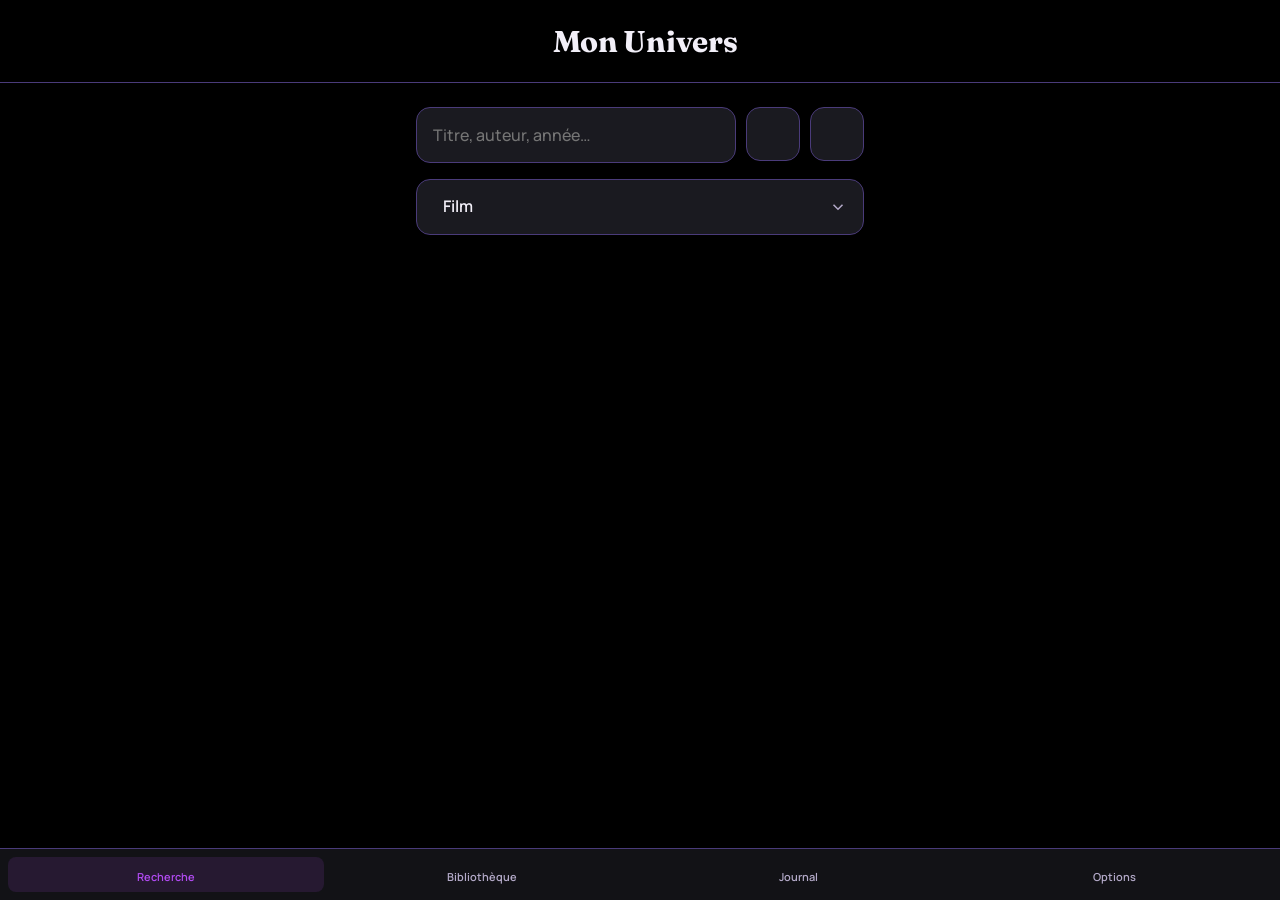
==== commit 822034b9: "Update index.html" ====
--- a/index.html
+++ b/index.html
@@ -5,7 +5,7 @@
 <meta name="viewport" content="width=device-width, initial-scale=1, viewport-fit=cover">
 <meta name="color-scheme" content="dark">
 <meta name="theme-color" content="#000000">
-<title>Ma Collection</title>
+<title>Mon Univers</title>
 <link rel="manifest" href="manifest.webmanifest">
 <link rel="icon" href="icon.svg" type="image/svg+xml">
 <link rel="preconnect" href="https://fonts.googleapis.com">
@@ -14,15 +14,11 @@
 <link rel="stylesheet" href="css/style.css">
 </head>
 <body>
-
 <header>
-  <span class="ic" data-ic="library"></span>
-  <h1>Ma Collection</h1>
+  <span class="ic" data-ic="orbit"></span>
+  <h1>Mon Univers</h1>
 </header>
-
 <main>
-
-  <!-- ═══ VUE RECHERCHE ═══ -->
   <section id="view-search" class="view active">
     <div class="sbar">
       <input type="search" id="search-input" placeholder="Titre, auteur, année…" enterkeyhint="search" autocomplete="off">
@@ -38,45 +34,32 @@
       <div class="type-dropdown-list" id="type-list"></div>
     </div>
     <div class="status" id="search-status"></div>
-    <div id="fallback"></div>
     <div class="result-list" id="results"></div>
   </section>
-
-  <!-- ═══ VUE BIBLIOTHÈQUE ═══ -->
   <section id="view-collection" class="view">
     <div class="sbar">
       <input type="search" id="col-search" placeholder="Chercher dans ma bibliothèque…" autocomplete="off">
       <button class="sq-btn" id="col-loupe" aria-label="Chercher"><span class="ic" data-ic="search"></span></button>
     </div>
     <div class="tools">
-      <button id="col-filter-btn"><span class="ic" data-ic="sliders-horizontal"></span>Filtres &amp; Tri</button>
+      <button id="col-filter-btn"><span class="ic" data-ic="sliders-horizontal"></span><span>Filtres &amp; Tri</span></button>
     </div>
     <div class="grid" id="col-grid"></div>
   </section>
-
-  <!-- ═══ VUE JOURNAL ═══ -->
   <section id="view-journal" class="view">
     <div class="jhead">
-      <button class="rnd-btn" id="bilan-prev" aria-label="Mois précédent"><span class="ic" data-ic="chevron-left"></span></button>
       <div class="jtitle" id="bilan-title">Journal</div>
-      <button class="rnd-btn" id="bilan-next" aria-label="Mois suivant"><span class="ic" data-ic="chevron-right"></span></button>
-      <button class="rnd-btn pen" id="journal-pen" aria-label="Note rapide"><span class="ic" data-ic="pen"></span></button>
+      <button class="rnd-btn" id="journal-cal-btn" aria-label="Calendrier"><span class="ic" data-ic="calendar"></span></button>
     </div>
     <div class="hrow" id="j-encours"></div>
     <div class="sec-head sticky"><span class="ic" data-ic="book-open"></span><span>Notes du mois</span></div>
     <div id="j-feed"></div>
   </section>
-
-  <!-- ═══ VUE OPTIONS ═══ -->
   <section id="view-options" class="view">
     <div class="opt-grid" id="opt-grid"></div>
   </section>
-
 </main>
-
 <div class="toast" id="toast"></div>
-
-<!-- Modale générique (fiches, formulaires, listes) -->
 <div class="overlay" id="modal-overlay"><div class="sheet">
   <div class="m-head">
     <button class="rnd-btn" id="m-back" aria-label="Retour"><span class="ic" data-ic="arrow-left"></span></button>
@@ -86,8 +69,6 @@
   <div class="m-body" id="m-body"></div>
   <div class="m-foot" id="m-foot"></div>
 </div></div>
-
-<!-- Lecteur d'entrée de journal -->
 <div class="overlay" id="reader-overlay"><div class="sheet reader">
   <div class="m-head">
     <button class="rnd-btn" id="r-back" aria-label="Retour"><span class="ic" data-ic="arrow-left"></span></button>
@@ -97,12 +78,10 @@
   <div class="r-sub mono" id="r-sub"></div>
   <div class="m-body" id="r-body"></div>
   <div class="m-foot">
-    <button id="r-delete"><span class="ic" data-ic="trash-2"></span>Supprimer</button>
-    <button id="r-edit"><span class="ic" data-ic="pen"></span>Modifier</button>
+    <button id="r-delete"><span class="ic" data-ic="trash-2"></span><span>Supprimer</span></button>
+    <button id="r-edit"><span class="ic" data-ic="pen"></span><span>Modifier</span></button>
   </div>
 </div></div>
-
-<!-- Note rapide / édition d'entrée -->
 <div class="overlay" id="qn-overlay"><div class="sheet low">
   <div class="m-head">
     <button class="rnd-btn" id="qn-back" aria-label="Retour"><span class="ic" data-ic="arrow-left"></span></button>
@@ -116,8 +95,8 @@
     </div>
     <div class="chips" id="qn-kind"></div>
     <div class="field hidden" id="qn-when-row">
-      <span class="flabel">Date &amp; heure</span>
-      <button class="wide" id="qn-when-btn"><span class="ic" data-ic="clock"></span><span id="qn-when-label">Maintenant</span></button>
+      <span class="flabel">Date</span>
+      <button class="wide" id="qn-when-btn"><span class="ic" data-ic="calendar"></span><span id="qn-when-label">Maintenant</span></button>
     </div>
     <div class="field hidden" id="qn-ep-row">
       <span class="flabel">Saison / Épisode</span>
@@ -144,12 +123,10 @@
     </div>
   </div>
   <div class="m-foot">
-    <button class="primary" id="qn-save"><span class="ic" data-ic="plus"></span>Ajouter</button>
-    <button id="qn-cancel"><span class="ic" data-ic="x"></span>Annuler</button>
+    <button class="primary" id="qn-save"><span class="ic" data-ic="plus"></span><span>Ajouter</span></button>
+    <button id="qn-cancel"><span class="ic" data-ic="x"></span><span>Annuler</span></button>
   </div>
 </div></div>
-
-<!-- Menu contextuel œuvre -->
 <div class="overlay" id="menu-overlay"><div class="sheet low">
   <div class="m-head">
     <button class="rnd-btn" id="menu-back" aria-label="Retour"><span class="ic" data-ic="arrow-left"></span></button>
@@ -158,8 +135,6 @@
   </div>
   <div class="m-body" id="menu-body"></div>
 </div></div>
-
-<!-- Confirmation -->
 <div class="overlay" id="confirm-overlay"><div class="sheet low">
   <div class="m-head">
     <button class="rnd-btn" id="confirm-back" aria-label="Retour"><span class="ic" data-ic="arrow-left"></span></button>
@@ -169,64 +144,38 @@
   <div class="m-body" id="confirm-body"></div>
   <div class="m-foot" id="confirm-foot"></div>
 </div></div>
-
-<!-- Zoom affiche -->
 <div class="overlay dark" id="poster-overlay">
   <img id="poster-img" alt="">
-  <div class="bar"><button id="poster-close"><span class="ic" data-ic="arrow-left"></span>Fermer</button></div>
+  <div class="bar"><button id="poster-close"><span class="ic" data-ic="arrow-left"></span><span>Fermer</span></button></div>
 </div>
-
-<!-- Panneau filtres & tri -->
 <div class="overlay" id="filter-panel-overlay"><div class="filter-panel">
   <div class="head">
     <button class="rnd-btn" id="filter-back" aria-label="Retour"><span class="ic" data-ic="arrow-left"></span></button>
     <h3>Filtres &amp; Tri</h3>
-    <button class="apply-btn" id="filter-apply">Appliquer</button>
+    <button class="apply-btn" id="filter-apply"><span>Appliquer</span></button>
   </div>
   <div class="fsec"><h4>Type</h4><div class="chips" id="filter-type-chips"></div></div>
   <div class="fsec"><h4>Support</h4><div class="chips" id="filter-support-chips"></div></div>
   <div class="fsec"><h4>Trier par</h4><div class="sort-row" id="filter-sort-btns"></div></div>
-  <div class="factions"><button id="filter-reset"><span class="ic" data-ic="rotate-ccw"></span>Réinitialiser</button></div>
+  <div class="factions"><button id="filter-reset"><span class="ic" data-ic="rotate-ccw"></span><span>Réinitialiser</span></button></div>
 </div></div>
-
-<!-- Calendrier (navigation journal + choix de date) -->
 <div class="overlay" id="calendar-overlay"><div class="cal-modal">
   <div class="head">
     <button class="rnd-btn" id="cal-back" aria-label="Fermer"><span class="ic" data-ic="arrow-left"></span></button>
-    <h3 id="cal-month-title"></h3>
-    <div class="cal-nav">
-      <button class="rnd-btn" id="cal-prev" aria-label="Mois précédent"><span class="ic" data-ic="chevron-left"></span></button>
-      <button class="rnd-btn" id="cal-next" aria-label="Mois suivant"><span class="ic" data-ic="chevron-right"></span></button>
+    <div class="cal-picker">
+      <button class="cal-pick-btn" id="cal-month-btn"><span>Mois</span></button>
+      <button class="cal-pick-btn" id="cal-year-btn"><span>Année</span></button>
     </div>
   </div>
   <div class="cal-dow" id="cal-dow"></div>
   <div class="cal-grid" id="cal-grid"></div>
 </div></div>
-
-<!-- Sélecteur date/heure maison -->
-<div class="overlay" id="picker-overlay"><div class="sheet low">
-  <div class="m-head">
-    <button class="rnd-btn" id="picker-back" aria-label="Retour"><span class="ic" data-ic="arrow-left"></span></button>
-    <div class="m-title" id="picker-title">Date &amp; heure</div>
-    <div class="m-spacer"></div>
-  </div>
-  <div class="m-body">
-    <div class="picker-cols" id="picker-date"></div>
-    <div class="picker-cols" id="picker-hour"></div>
-  </div>
-  <div class="m-foot">
-    <button class="primary" id="picker-ok"><span class="ic" data-ic="check"></span>Définir</button>
-    <button id="picker-clear"><span class="ic" data-ic="x"></span>Effacer</button>
-  </div>
-</div></div>
-
 <nav class="tabbar">
   <button class="active" data-view="search"><span class="ic" data-ic="search"></span><span>Recherche</span></button>
   <button data-view="collection"><span class="ic" data-ic="library"></span><span>Bibliothèque</span></button>
   <button data-view="journal" id="tab-journal"><span class="badge-dot" id="journal-badge" style="display:none;"></span><span class="ic" data-ic="book-open"></span><span>Journal</span></button>
   <button data-view="options"><span class="ic" data-ic="settings"></span><span>Options</span></button>
 </nav>
-
 <script src="js/data.js"></script>
 <script src="js/ui.js"></script>
 <script src="js/app.js"></script>
--- a/css/style.css
+++ b/css/style.css
@@ -1,18 +1,18 @@
 /* ════════════════════════════════════════════════════════════════
-   FICHIER : css/style.css   —   VERSION : V0.9
-   RÔLE    : design system (moule unique). Chaque boîte, bouton,
-             popup suit les mêmes règles : contour, fond, rayon,
-             espace. Calibré Motorola Edge 50 Fusion (~390px).
-   ► À REMPLACER ? OUI     ► À MODIFIER À LA MAIN ? NON
+   FICHIER : css/style.css   —   VERSION : V0.9.1
+   RÔLE    : design system. Moule unique (boîtes, boutons, fenêtres),
+             aération à deux rythmes, thème dérivé sans violet en dur,
+             titres collants. Calibré Motorola Edge 50 Fusion (~390px).
    ════════════════════════════════════════════════════════════════ */
 
 /* ───────── 1. VARIABLES & RESET ───────── */
 :root{
   --bg:#000000;--s1:#121216;--s2:#1A1A20;--s3:#20202a;
-  --bd:#4A3B7A;--acc:#B24BF3;--acc2:#7F5AF0;
+  --bd:#4A3B7A;--acc:#B24BF3;--acc2:#7F5AF0;--accr:178,75,243;
   --fav:#FF5DA2;--enc:#2CB67D;--voir:#F2E527;
   --tx:#F2EFF8;--dim:#B4AAC9;
-  --r:14px;--gap:16px;
+  --r:14px;--gap:16px;--gap-in:12px;
+  --head-h:76px;--jhead-h:62px;
   --fs:'Manrope',system-ui,-apple-system,'Segoe UI',Roboto,sans-serif;
   --ft:'Fraunces',Georgia,serif;
   --fm:'IBM Plex Mono',ui-monospace,Menlo,monospace;
@@ -22,7 +22,7 @@
 body{background:var(--bg);color:var(--tx);font-family:var(--fs);font-size:16px;font-weight:500;line-height:1.6;-webkit-font-smoothing:antialiased;min-height:100dvh;padding-bottom:calc(78px + env(safe-area-inset-bottom));overflow-x:hidden;}
 body[data-fs="s"]{font-size:14.5px;}
 body[data-fs="l"]{font-size:17.5px;}
-body[data-hc="1"]{--tx:#fff;--dim:#dcd6ea;--bd:#6b5aa0;}
+body[data-hc="1"]{--tx:#fff;--dim:#e2ddf0;}
 body[data-anim="off"] *{animation:none!important;transition:none!important;}
 @media(prefers-reduced-motion:reduce){*{animation:none!important;transition:none!important;}}
 h1,h2,h3,summary{font-family:var(--ft);font-weight:600;letter-spacing:-.01em;}
@@ -30,12 +30,14 @@
 .hidden{display:none!important;}
 .ic{display:inline-flex;align-items:center;justify-content:center;flex:none;}
 .ic svg{width:18px;height:18px;display:block;}
+:focus-visible{outline:2px solid var(--acc);outline-offset:2px;}
+button:focus-visible,input:focus-visible,textarea:focus-visible{outline:2px solid var(--acc);outline-offset:2px;}
 ::-webkit-scrollbar{width:6px;height:6px;}
 ::-webkit-scrollbar-thumb{background:var(--acc);border-radius:3px;}
 ::-webkit-scrollbar-track{background:transparent;}
 
 /* ───────── 2. HEADER ───────── */
-header{position:sticky;top:0;z-index:50;display:flex;align-items:center;justify-content:center;gap:10px;padding:calc(18px + env(safe-area-inset-top)) 16px 16px;background:rgba(0,0,0,.92);backdrop-filter:blur(12px);-webkit-backdrop-filter:blur(12px);border-bottom:1px solid var(--bd);}
+header{position:sticky;top:0;z-index:50;display:flex;align-items:center;justify-content:center;gap:10px;padding:calc(18px + env(safe-area-inset-top)) 16px 16px;background:rgba(0,0,0,.94);backdrop-filter:blur(12px);-webkit-backdrop-filter:blur(12px);border-bottom:1px solid var(--bd);}
 header .ic svg{width:28px;height:28px;color:var(--acc);}
 header h1{font-size:clamp(24px,6.5vw,30px);font-weight:700;}
 main{padding:24px 16px 36px;max-width:480px;margin:0 auto;}
@@ -43,16 +45,21 @@
 .view.active{display:block;animation:fade .2s both;}
 @keyframes fade{from{opacity:0;transform:translateY(6px);}to{opacity:1;transform:none;}}
 
-/* ───────── 3. BOÎTES (le moule) ───────── */
+/* ───────── 3. BOÎTES & CHAMPS (le moule) ───────── */
 .box{background:var(--s1);border:1px solid var(--bd);border-radius:16px;padding:18px;margin-bottom:var(--gap);}
 .field{background:var(--s1);border:1px solid var(--bd);border-radius:16px;padding:16px;margin-bottom:var(--gap);}
 .flabel{display:block;font-size:12px;font-weight:700;color:var(--dim);text-transform:uppercase;letter-spacing:.06em;margin-bottom:10px;}
 .sec-head{font-family:var(--ft);font-size:20px;font-weight:600;margin:6px 0 var(--gap);display:flex;align-items:center;gap:10px;}
 .sec-head .ic svg{width:22px;height:22px;color:var(--acc);}
-.sec-title{font-size:12px;font-weight:700;color:var(--acc);text-transform:uppercase;letter-spacing:.06em;margin:22px 0 12px;}
+.sec-title{font-size:12px;font-weight:700;color:var(--acc);text-transform:uppercase;letter-spacing:.06em;margin:22px 0 var(--gap-in);}
+/* titres collants : la barre du mois, puis "Notes du mois" garé dessous */
+.jhead{position:sticky;top:var(--head-h);z-index:40;background:var(--bg);padding:8px 0;margin-bottom:var(--gap-in);}
+.sec-head.sticky{position:sticky;top:calc(var(--head-h) + var(--jhead-h));z-index:39;background:var(--bg);margin:0 0 var(--gap-in);padding:8px 0;}
+/* anti double-espace : une puce en fin de boîte ne recompte pas la marge */
+.field .chips:last-child,.box .chips:last-child,.fsec .chips:last-child{margin-bottom:0;}
 
 /* ───────── 4. CONTRÔLES & BOUTONS ───────── */
-.row2{display:flex;gap:12px;align-items:flex-end;}
+.row2{display:flex;gap:var(--gap-in);align-items:flex-end;}
 .row2 label{flex:1;font-size:12px;font-weight:600;color:var(--dim);display:flex;flex-direction:column;gap:8px;min-width:0;}
 input,select,textarea{background:var(--s2);border:1px solid var(--bd);color:var(--tx);border-radius:var(--r);padding:14px;font-family:var(--fs);font-size:16px;font-weight:500;width:100%;min-width:0;}
 input:focus,textarea:focus,select:focus{outline:2px solid var(--acc);outline-offset:-1px;border-color:var(--acc);}
@@ -60,16 +67,22 @@
 button{font-family:var(--fs);font-size:15px;font-weight:600;color:var(--tx);background:var(--s2);border:1px solid var(--bd);border-radius:var(--r);padding:14px 16px;cursor:pointer;min-height:52px;display:inline-flex;align-items:center;justify-content:center;gap:8px;transition:border-color .15s,background .15s,transform .1s;}
 button:active{transform:translateY(1px);}
 button:hover{border-color:var(--acc);}
-button.primary{background:linear-gradient(135deg,var(--acc),var(--acc2));border-color:transparent;color:#fff;font-weight:700;box-shadow:0 4px 14px rgba(178,75,243,.28);}
+button.primary{background:linear-gradient(135deg,var(--acc),var(--acc2));border-color:transparent;color:#fff;font-weight:700;box-shadow:0 4px 14px rgba(var(--accr),.28);}
 button.wide{width:100%;}
 button.icon{padding:0;width:52px;}
-.sq-btn{background:var(--s2);border:1px solid var(--bd);border-radius:var(--r);width:54px;min-width:54px;height:54px;min-height:54px;display:flex;align-items:center;justify-content:center;cursor:pointer;color:var(--dim);flex-shrink:0;padding:0;}
+.sq-btn{background:var(--s2);border:1px solid var(--bd);border-radius:var(--r);width:54px;min-width:54px;height:54px;display:flex;align-items:center;justify-content:center;cursor:pointer;color:var(--dim);flex-shrink:0;padding:0;}
 .sq-btn .ic svg{width:20px;height:20px;}
 .sq-btn:hover{border-color:var(--acc);color:var(--acc);}
-.rnd-btn{background:var(--s2);border:1px solid var(--bd);border-radius:50%;width:46px;height:46px;min-height:0;padding:0;display:flex;align-items:center;justify-content:center;cursor:pointer;color:var(--tx);flex-shrink:0;}
+.rnd-btn{background:var(--s2);border:1px solid var(--bd);border-radius:50%;width:46px;height:46px;padding:0;display:flex;align-items:center;justify-content:center;cursor:pointer;color:var(--tx);flex-shrink:0;}
 .rnd-btn:hover{border-color:var(--acc);}
 .rnd-btn .ic svg{width:20px;height:20px;}
 .rnd-btn.pen{color:var(--acc);}
+/* boutons d'affiche : teintés thème, compacts, à droite */
+.poster-row{display:flex;align-items:center;gap:var(--gap-in);}
+.poster-row>img{width:60px;border-radius:8px;border:1px solid var(--bd);cursor:pointer;flex:none;}
+.poster-btns{margin-left:auto;display:flex;gap:10px;}
+.poster-btn{display:inline-flex;align-items:center;gap:6px;padding:10px 14px;min-height:44px;border-radius:22px;border:1px solid var(--acc);background:rgba(var(--accr),.12);color:var(--acc);font-size:13px;font-weight:700;cursor:pointer;font-family:var(--fs);}
+.poster-btn .ic svg{width:15px;height:15px;}
 
 /* ───────── 5. RECHERCHE & TYPE ───────── */
 .sbar{display:flex;gap:10px;margin-bottom:var(--gap);}
@@ -82,41 +95,49 @@
 .type-dropdown-list{position:absolute;top:calc(100% + 8px);left:0;right:0;background:var(--s2);border:1px solid var(--bd);border-radius:var(--r);padding:8px;z-index:60;display:none;max-height:340px;overflow-y:auto;box-shadow:0 10px 30px rgba(0,0,0,.6);}
 .type-dropdown-list.open{display:block;}
 .type-dropdown-item{display:flex;align-items:center;gap:12px;padding:14px;border-radius:10px;cursor:pointer;font-size:15px;font-weight:500;color:var(--tx);min-height:50px;}
-.type-dropdown-item:hover{background:rgba(178,75,243,.1);}
-.type-dropdown-item.active{background:rgba(178,75,243,.15);color:var(--acc);font-weight:600;}
+.type-dropdown-item:hover{background:rgba(var(--accr),.1);}
+.type-dropdown-item.active{background:rgba(var(--accr),.15);color:var(--acc);font-weight:600;}
 .type-dropdown-item .ic svg{width:18px;height:18px;color:var(--acc);}
 .type-dropdown-item .tname{flex:1;min-width:0;overflow:hidden;text-overflow:ellipsis;white-space:nowrap;}
-.type-dropdown-item .tdel{background:none;border:none;padding:8px;min-height:0;width:38px;height:38px;flex-shrink:0;display:flex;align-items:center;justify-content:center;cursor:pointer;border-radius:8px;}
+.type-dropdown-item .tdel{background:none;border:none;padding:8px;width:38px;height:38px;flex-shrink:0;display:flex;align-items:center;justify-content:center;cursor:pointer;border-radius:8px;min-height:0;}
 .type-dropdown-item .tdel .ic svg{width:15px;height:15px;color:var(--dim);}
 .type-dropdown-item .tdel:hover .ic svg{color:var(--fav);}
 .type-sep{height:1px;background:var(--bd);margin:8px 4px;}
 
 /* ───────── 6. CHIPS & OUTILS ───────── */
-.chips{display:flex;flex-wrap:wrap;gap:10px;margin-bottom:var(--gap);}
+.chips{display:flex;flex-wrap:wrap;gap:var(--gap-in);margin-bottom:var(--gap);}
 .chip{padding:12px 18px;min-height:46px;border-radius:24px;font-size:14px;font-weight:600;border:1px solid var(--bd);background:var(--s1);color:var(--dim);cursor:pointer;display:inline-flex;align-items:center;gap:8px;}
 .chip .ic svg{width:16px;height:16px;}
 .chip.on{background:linear-gradient(135deg,var(--acc),var(--acc2));color:#fff;border-color:transparent;}
-.tools{display:flex;gap:10px;align-items:center;flex-wrap:wrap;margin-bottom:var(--gap);}
-.status{font-size:13px;color:var(--dim);margin:4px 0 14px;min-height:16px;}
+.tools{display:flex;gap:var(--gap-in);align-items:center;flex-wrap:wrap;margin-bottom:var(--gap);}
+.status{font-size:13px;color:var(--dim);margin:4px 0 var(--gap);min-height:16px;}
 .status.error{color:var(--fav);}
 
-/* ───────── 7. RÉSULTATS & GRILLE/POSTER ───────── */
-.result-list{display:flex;flex-direction:column;gap:12px;}
+/* ───────── 7. RÉSULTATS, LIGNE "NOUVELLE ENTRÉE", GRILLE ───────── */
+.result-list{display:flex;flex-direction:column;gap:var(--gap);}
 .rcard{display:flex;gap:14px;align-items:center;background:var(--s1);border:1px solid var(--bd);border-radius:var(--r);padding:12px;cursor:pointer;}
 .rcard:hover{border-color:var(--acc);}
 .rcard .rp{width:54px;height:81px;object-fit:cover;border-radius:8px;flex-shrink:0;background:var(--s2);}
 .rcard .ri{flex:1;min-width:0;}
 .rcard .rt{font-family:var(--ft);font-size:16px;font-weight:600;overflow:hidden;text-overflow:ellipsis;white-space:nowrap;margin-bottom:3px;}
 .rcard .rm{font-size:12px;color:var(--dim);}
-.grid{display:grid;grid-template-columns:repeat(auto-fill,minmax(150px,1fr));gap:18px;margin-bottom:var(--gap);}
+.new-entry{display:flex;gap:14px;align-items:center;background:var(--s1);border:1px dashed var(--acc);border-radius:var(--r);padding:12px;cursor:pointer;}
+.new-entry:hover{background:rgba(var(--accr),.08);}
+.new-entry .ne-art{width:54px;height:81px;border-radius:8px;background:var(--s2);border:1px solid var(--bd);display:flex;align-items:center;justify-content:center;color:var(--acc);flex-shrink:0;}
+.new-entry .ne-art .ic svg{width:24px;height:24px;}
+.new-entry .ne-ri{flex:1;min-width:0;}
+.new-entry .ne-label{font-family:var(--ft);font-size:16px;font-weight:600;}
+.new-entry .ne-sub{font-size:12px;color:var(--dim);margin-top:3px;}
+.grid{display:grid;grid-template-columns:repeat(auto-fill,minmax(150px,1fr));gap:var(--gap);margin-bottom:var(--gap);}
 .grid-cell{min-width:0;cursor:pointer;}
 .poster{position:relative;width:100%;padding-top:150%;border-radius:12px;overflow:hidden;background:var(--s2);border:1px solid var(--bd);}
 .poster img,.poster .art{position:absolute;inset:0;width:100%;height:100%;object-fit:cover;border-radius:12px;background:var(--s2);cursor:pointer;}
 .poster.n-fini{outline:1.5px solid var(--acc);outline-offset:-1.5px;}
 .poster.n-enc{outline:1.5px solid var(--acc);outline-offset:-1.5px;animation:pulse 2.4s ease-in-out infinite;}
-.poster.n-voir{outline:1px solid rgba(178,75,243,.5);outline-offset:-1px;}
-@keyframes pulse{0%,100%{box-shadow:0 0 0 0 rgba(178,75,243,0);}50%{box-shadow:0 0 8px rgba(178,75,243,.4);}}
+.poster.n-voir{outline:1px solid rgba(var(--accr),.5);outline-offset:-1px;}
+@keyframes pulse{0%,100%{box-shadow:0 0 0 0 rgba(var(--accr),0);}50%{box-shadow:0 0 8px rgba(var(--accr),.4);}}
 .poster .pnote{position:absolute;bottom:6px;left:6px;padding:4px 9px;border-radius:6px;font-family:var(--fm);font-size:12px;font-weight:700;z-index:2;}
+.poster .pp{position:absolute;bottom:6px;right:6px;font-family:var(--fm);font-size:10px;font-weight:700;color:#fff;background:rgba(0,0,0,.72);border:1px solid var(--bd);border-radius:6px;padding:2px 6px;z-index:2;max-width:calc(100% - 64px);overflow:hidden;text-overflow:ellipsis;white-space:nowrap;}
 .poster .pstat{position:absolute;top:6px;right:6px;width:26px;height:26px;border-radius:50%;background:rgba(0,0,0,.85);display:flex;align-items:center;justify-content:center;z-index:2;}
 .poster .pstat svg{width:12px;height:12px;color:var(--acc);}
 .poster .pmenu{position:absolute;top:6px;left:6px;width:28px;height:28px;border-radius:50%;background:rgba(0,0,0,.65);border:none;padding:0;min-height:0;display:flex;align-items:center;justify-content:center;z-index:2;cursor:pointer;}
@@ -125,9 +146,8 @@
 .grid-cell .meta{font-size:11px;color:var(--dim);margin-top:3px;overflow:hidden;text-overflow:ellipsis;white-space:nowrap;}
 
 /* ───────── 8. JOURNAL ───────── */
-.jhead{display:flex;align-items:center;gap:10px;margin-bottom:var(--gap);}
 .jhead .jtitle{flex:1;text-align:center;font-family:var(--ft);font-size:18px;font-weight:600;color:var(--acc);cursor:pointer;overflow:hidden;text-overflow:ellipsis;white-space:nowrap;}
-.hrow{display:flex;gap:14px;overflow-x:auto;padding-bottom:12px;margin-bottom:var(--gap);-webkit-overflow-scrolling:touch;}
+.hrow{display:flex;gap:var(--gap-in);overflow-x:auto;padding-bottom:8px;margin-bottom:var(--gap);-webkit-overflow-scrolling:touch;}
 .hrow::-webkit-scrollbar{height:4px;}
 .mini{flex:0 0 150px;min-width:0;cursor:pointer;}
 .mini .t{font-size:12px;font-weight:600;margin-top:7px;overflow:hidden;text-overflow:ellipsis;white-space:nowrap;}
@@ -137,13 +157,14 @@
 .jentry .poster{position:relative;width:52px;height:78px;padding-top:0;border-radius:8px;overflow:hidden;background:var(--s2);flex-shrink:0;border:1px solid var(--bd);}
 .jentry .poster img{position:absolute;inset:0;width:100%;height:100%;object-fit:cover;border-radius:8px;}
 .jentry .poster.n-fini,.jentry .poster.n-enc,.jentry .poster.n-voir{outline:none;}
+.jentry .poster .pp{display:none;}
 .jentry .content{flex:1;min-width:0;}
 .jentry .time{font-size:12px;color:var(--dim);font-family:var(--fm);margin-bottom:5px;}
 .jentry .text{font-size:15px;line-height:1.55;display:-webkit-box;-webkit-line-clamp:2;-webkit-box-orient:vertical;overflow:hidden;overflow-wrap:anywhere;}
 .jentry .title{font-size:13px;font-weight:600;color:var(--acc);margin-top:5px;overflow:hidden;text-overflow:ellipsis;white-space:nowrap;}
-.jentry .acts{display:flex;flex-direction:column;gap:6px;flex-shrink:0;}
-.jentry .acts button{background:none;border:1px solid var(--bd);padding:0;min-height:0;width:38px;height:38px;display:flex;align-items:center;justify-content:center;cursor:pointer;border-radius:10px;}
-.jentry .acts button .ic svg{width:16px;height:16px;color:var(--dim);}
+.jentry .acts{display:flex;flex-direction:column;gap:8px;flex-shrink:0;}
+.jentry .acts button{background:none;border:1px solid var(--bd);padding:0;min-height:0;width:42px;height:42px;display:flex;align-items:center;justify-content:center;cursor:pointer;border-radius:10px;}
+.jentry .acts button .ic svg{width:17px;height:17px;color:var(--dim);}
 .jentry .acts button:hover{border-color:var(--acc);}
 .jentry .acts button:hover .ic svg{color:var(--acc);}
 .jentry .acts button.del:hover .ic svg{color:var(--fav);}
@@ -153,7 +174,7 @@
 .skel{height:72px;border-radius:var(--r);background:linear-gradient(90deg,var(--s1),var(--s2),var(--s1));background-size:200% 100%;animation:sh 1.2s infinite;margin-bottom:10px;}
 @keyframes sh{0%{background-position:200% 0;}100%{background-position:-200% 0;}}
 
-/* ───────── 9. OVERLAYS & SHEET (empilement dynamique via JS) ───────── */
+/* ───────── 9. OVERLAYS & SHEET ───────── */
 .overlay{position:fixed;inset:0;background:rgba(0,0,0,.82);backdrop-filter:blur(6px);display:none;align-items:flex-end;justify-content:center;z-index:200;}
 .overlay.on{display:flex;}
 .overlay.dark{background:rgba(0,0,0,.95);flex-direction:column;align-items:stretch;}
@@ -163,8 +184,9 @@
 .sheet.reader{max-height:88dvh;}
 .m-head{display:flex;justify-content:space-between;align-items:center;gap:10px;padding-bottom:14px;border-bottom:1px solid var(--bd);flex-shrink:0;}
 .m-title{font-family:var(--ft);font-size:18px;font-weight:600;color:var(--acc);flex:1;text-align:center;overflow:hidden;text-overflow:ellipsis;white-space:nowrap;min-width:0;}
-.m-body{overflow-y:auto;flex:1;padding-top:18px;overscroll-behavior:contain;-webkit-overflow-scrolling:touch;}
-.m-foot{display:flex;gap:10px;padding-top:16px;border-top:1px solid var(--bd);flex-shrink:0;}
+.m-spacer{width:46px;flex:none;}
+.m-body{overflow-y:auto;flex:1;padding-top:var(--gap);overscroll-behavior:contain;-webkit-overflow-scrolling:touch;}
+.m-foot{display:flex;gap:10px;padding-top:var(--gap);border-top:1px solid var(--bd);flex-shrink:0;}
 .m-foot button{flex:1;}
 .r-sub{font-size:12px;color:var(--dim);padding-top:10px;}
 #r-body{font-size:15px;line-height:1.7;white-space:pre-wrap;overflow-wrap:anywhere;word-break:break-word;}
@@ -172,61 +194,66 @@
 .bar{display:flex;gap:10px;padding:14px 0;}
 .bar button{flex:1;}
 
-/* ───────── 10. LISTE RADIO (choix œuvre, maison) ───────── */
-.radio-list{display:flex;flex-direction:column;gap:10px;max-height:50vh;overflow-y:auto;}
+/* ───────── 10. LISTE RADIO (choix œuvre) ───────── */
+.radio-list{display:flex;flex-direction:column;gap:var(--gap-in);max-height:50vh;overflow-y:auto;}
 .radio-opt{display:flex;align-items:center;gap:12px;padding:14px 16px;background:var(--s1);border:1px solid var(--bd);border-radius:12px;cursor:pointer;font-size:15px;font-weight:600;color:var(--tx);min-height:52px;}
 .radio-opt:hover{border-color:var(--acc);}
-.radio-opt.sel{border-color:var(--acc);background:rgba(178,75,243,.1);}
+.radio-opt.sel{border-color:var(--acc);background:rgba(var(--accr),.1);}
 .radio-opt .dot{width:20px;height:20px;border-radius:50%;border:2px solid var(--bd);flex-shrink:0;display:flex;align-items:center;justify-content:center;}
 .radio-opt.sel .dot{border-color:var(--acc);}
 .radio-opt.sel .dot::after{content:'';width:10px;height:10px;border-radius:50%;background:var(--acc);}
 .radio-opt span.lbl{flex:1;min-width:0;overflow:hidden;text-overflow:ellipsis;white-space:nowrap;}
 
-/* ───────── 11. PANNEAU FILTRES & TRI 3 TEMPS ───────── */
+/* ───────── 11. PANNEAU FILTRES & TRI ───────── */
 .filter-panel{width:100%;max-width:480px;max-height:84dvh;display:flex;flex-direction:column;background:var(--s2);border:1px solid var(--bd);border-bottom:none;border-radius:20px 20px 0 0;padding:22px;overflow:hidden;}
 .filter-panel .head{display:flex;justify-content:space-between;align-items:center;gap:10px;margin-bottom:20px;padding-bottom:16px;border-bottom:1px solid var(--bd);flex-shrink:0;}
 .filter-panel .head h3{font-family:var(--ft);font-size:20px;color:var(--acc);flex:1;text-align:center;}
 .apply-btn{background:linear-gradient(135deg,var(--acc),var(--acc2));color:#fff;border:none;padding:10px 18px;border-radius:var(--r);font-weight:700;cursor:pointer;min-height:40px;}
 .filter-panel .fsec{overflow-y:auto;flex:1;}
 .fsec{margin-bottom:24px;}
-.fsec h4{font-size:12px;font-weight:700;color:var(--dim);text-transform:uppercase;letter-spacing:.06em;margin-bottom:12px;}
-.sort-row{display:flex;flex-wrap:wrap;gap:10px;}
+.fsec h4{font-size:12px;font-weight:700;color:var(--dim);text-transform:uppercase;letter-spacing:.06em;margin-bottom:var(--gap-in);}
+.sort-row{display:flex;flex-wrap:wrap;gap:var(--gap-in);}
 .sort-btn{padding:12px 16px;min-height:46px;border-radius:24px;font-size:14px;font-weight:600;border:1px solid var(--bd);background:var(--s1);color:var(--dim);cursor:pointer;display:inline-flex;align-items:center;gap:6px;}
 .sort-btn .ic svg{width:15px;height:15px;}
-.sort-btn.on{border-color:var(--acc);color:var(--acc);background:rgba(178,75,243,.1);}
-.factions{display:flex;gap:12px;margin-top:8px;padding-top:18px;border-top:1px solid var(--bd);flex-shrink:0;}
+.sort-btn.on{border-color:var(--acc);color:var(--acc);background:rgba(var(--accr),.1);}
+.factions{display:flex;gap:var(--gap-in);margin-top:8px;padding-top:18px;border-top:1px solid var(--bd);flex-shrink:0;}
 .factions button{flex:1;}
 
 /* ───────── 12. CALENDRIER ───────── */
 .cal-modal{background:var(--s2);border:1px solid var(--bd);border-radius:20px;padding:22px;width:min(94%,440px);}
 .cal-modal .head{display:flex;justify-content:space-between;align-items:center;gap:10px;margin-bottom:18px;}
 .cal-modal .head h3{font-family:var(--ft);font-size:20px;color:var(--acc);flex:1;text-align:center;white-space:nowrap;overflow:hidden;text-overflow:ellipsis;}
-.cal-nav{display:flex;gap:6px;flex-shrink:0;}
+.cal-nav{display:flex;gap:8px;flex-shrink:0;}
 .cal-dow{display:grid;grid-template-columns:repeat(7,1fr);gap:8px;margin-bottom:8px;}
 .cal-dow span{font-size:12px;font-weight:700;color:var(--dim);text-align:center;}
 .cal-grid{display:grid;grid-template-columns:repeat(7,1fr);gap:8px;}
-.cal-day{aspect-ratio:1;background:var(--s1);border:1px solid var(--bd);border-radius:10px;display:flex;align-items:center;justify-content:center;font-size:15px;font-weight:600;color:var(--tx);position:relative;min-width:0;cursor:pointer;}
+.cal-day{height:44px;background:var(--s1);border:1px solid var(--bd);border-radius:10px;display:flex;align-items:center;justify-content:center;font-size:15px;font-weight:600;color:var(--tx);position:relative;min-width:0;cursor:pointer;}
 .cal-day:hover{border-color:var(--acc);}
 .cal-day.empty{background:transparent;border-color:transparent;cursor:default;}
 .cal-day.today{border-color:var(--acc);color:var(--acc);}
 .cal-day.sel{background:linear-gradient(135deg,var(--acc),var(--acc2));color:#fff;border-color:transparent;}
 .cal-day.has-entry::after{content:'';position:absolute;bottom:5px;width:5px;height:5px;border-radius:50%;background:var(--acc);}
 
-/* ───────── 13. PICKER DATE/HEURE MAISON ───────── */
-.picker-cols{display:flex;gap:10px;justify-content:center;margin-bottom:14px;}
+/* ───────── 13. PICKER DATE/HEURE ───────── */
+.picker-cols{display:flex;gap:var(--gap-in);justify-content:center;margin-bottom:14px;}
 .picker-col{flex:1;max-width:110px;background:var(--s1);border:1px solid var(--bd);border-radius:12px;overflow:hidden;}
 .picker-col .ph{font-size:11px;font-weight:700;color:var(--dim);text-transform:uppercase;text-align:center;padding:8px 0;border-bottom:1px solid var(--bd);}
 .picker-scroll{height:180px;overflow-y:auto;scroll-snap-type:y mandatory;}
 .picker-scroll::-webkit-scrollbar{width:0;}
-.pick-item{height:44px;display:flex;align-items:center;justify-content:center;font-size:16px;font-weight:600;color:var(--dim);scroll-snap-align:center;cursor:pointer;border-bottom:1px solid rgba(74,59,122,.3);}
-.pick-item.on{color:var(--acc);font-weight:700;background:rgba(178,75,243,.08);}
-
-/* ───────── 14. TOAST ───────── */
+.pick-item{height:44px;display:flex;align-items:center;justify-content:center;font-size:16px;font-weight:600;color:var(--dim);scroll-snap-align:center;cursor:pointer;border-bottom:1px solid rgba(var(--accr),.18);}
+.pick-item.on{color:var(--acc);font-weight:700;background:rgba(var(--accr),.08);}
+
+/* ───────── 14. TOAST & BANDEAU SAUVEGARDE ───────── */
 .toast{position:fixed;bottom:calc(88px + env(safe-area-inset-bottom));left:50%;transform:translateX(-50%);background:var(--s2);border:1px solid var(--acc);padding:12px 20px;border-radius:22px;font-size:13px;font-weight:600;opacity:0;transition:opacity .25s;pointer-events:none;z-index:9999;max-width:88%;text-align:center;}
 .toast.show{opacity:1;}
+.backup-banner{display:flex;align-items:center;gap:10px;background:rgba(var(--accr),.12);border:1px solid var(--acc);border-radius:14px;padding:12px 14px;margin-bottom:var(--gap);font-size:13px;color:var(--tx);}
+.backup-banner .ic svg{width:18px;height:18px;color:var(--acc);flex:none;}
+.backup-banner>span{flex:1;min-width:0;}
+.backup-banner button{min-height:40px;padding:8px 14px;font-size:13px;}
+.backup-banner .bb-close{background:none;border:none;width:34px;height:34px;min-height:0;padding:0;flex:none;}
 
 /* ───────── 15. OPTIONS ───────── */
-.opt-grid{display:grid;grid-template-columns:repeat(2,1fr);gap:12px;}
+.opt-grid{display:grid;grid-template-columns:repeat(2,1fr);gap:var(--gap-in);}
 .opt-btn{background:var(--s1);border:1px solid var(--bd);border-radius:16px;padding:20px 12px;cursor:pointer;display:flex;flex-direction:column;align-items:center;gap:10px;min-height:100px;justify-content:center;}
 .opt-btn:hover{border-color:var(--acc);}
 .opt-btn .ic svg{width:28px;height:28px;color:var(--acc);}
@@ -234,7 +261,7 @@
 .pill-sel{display:flex;flex-wrap:wrap;gap:8px;background:var(--s2);border:1px solid var(--bd);border-radius:18px;padding:8px;margin-bottom:14px;}
 .pill-sel button{padding:8px 14px;background:transparent;border:none;color:var(--dim);font-size:13px;font-weight:600;border-radius:14px;cursor:pointer;min-height:40px;}
 .pill-sel button.on{background:var(--acc);color:#fff;}
-.swatch-row{display:flex;flex-wrap:wrap;gap:12px;margin-bottom:14px;}
+.swatch-row{display:flex;flex-wrap:wrap;gap:var(--gap-in);margin-bottom:14px;}
 .swatch{width:48px;height:48px;border-radius:14px;border:2px solid var(--bd);cursor:pointer;position:relative;}
 .swatch.on{border-color:#fff;box-shadow:0 0 0 2px var(--acc);}
 .swatch .ck{position:absolute;inset:0;display:none;align-items:center;justify-content:center;color:#fff;}
@@ -244,10 +271,10 @@
 /* ───────── 16. TABBAR ───────── */
 nav.tabbar{position:fixed;bottom:0;left:0;right:0;display:flex;background:var(--s1);border-top:1px solid var(--bd);padding:8px 8px calc(8px + env(safe-area-inset-bottom));z-index:100;}
 nav.tabbar button{flex:1;min-width:0;background:none;border:none;color:var(--dim);font-size:11px;font-weight:600;padding:8px 4px;border-radius:8px;flex-direction:column;gap:4px;min-height:0;cursor:pointer;position:relative;}
-nav.tabbar button.active{color:var(--acc);background:rgba(178,75,243,.12);}
+nav.tabbar button.active{color:var(--acc);background:rgba(var(--accr),.12);}
 nav.tabbar button .ic svg{width:20px;height:20px;}
 nav.tabbar button span:last-child{overflow:hidden;text-overflow:ellipsis;white-space:nowrap;max-width:100%;}
-.badge-dot{position:absolute;top:4px;right:calc(50% - 14px);width:8px;height:8px;border-radius:50%;background:var(--acc);box-shadow:0 0 6px var(--acc);}
+.badge-dot{position:absolute;top:4px;right:calc(50% - 16px);width:8px;height:8px;border-radius:50%;background:var(--acc);box-shadow:0 0 6px var(--acc);}
 
 /* ───────── 17. FORMULAIRE ÉDITION ───────── */
 .seg{display:inline-flex;background:var(--s1);border:1px solid var(--bd);border-radius:22px;padding:4px;margin-bottom:var(--gap);}
@@ -256,10 +283,10 @@
 .note-grid{display:grid;grid-template-columns:repeat(5,1fr);gap:10px;}
 .note-btn{padding:14px;font-size:17px;font-weight:700;border:1px solid var(--bd);background:var(--s2);color:var(--tx);border-radius:10px;cursor:pointer;min-height:52px;}
 .note-btn:hover{border-color:var(--acc);}
-.adv-grid{display:grid;grid-template-columns:repeat(2,1fr);gap:12px;}
+.adv-grid{display:grid;grid-template-columns:repeat(2,1fr);gap:var(--gap-in);}
 .adv-btn{background:var(--s2);border:1px solid var(--bd);border-radius:var(--r);padding:16px 10px;cursor:pointer;display:flex;flex-direction:column;align-items:center;gap:6px;min-height:88px;justify-content:center;}
 .adv-btn:hover{border-color:var(--acc);}
-.adv-btn.on{border-color:var(--acc);background:rgba(178,75,243,.1);}
+.adv-btn.on{border-color:var(--acc);background:rgba(var(--accr),.1);}
 .adv-btn .ic svg{width:24px;height:24px;color:var(--acc);}
 .adv-btn span:nth-child(2){font-size:12px;font-weight:600;color:var(--dim);}
 .adv-btn .adv-val{font-size:11px;font-weight:700;color:var(--acc);max-width:100%;overflow:hidden;text-overflow:ellipsis;white-space:nowrap;}
@@ -280,25 +307,25 @@
 .jrow .jb{flex:1;min-width:0;}
 .jrow .jt{font-size:12px;color:var(--dim);font-family:var(--fm);margin-bottom:5px;}
 .jrow .jx{font-size:15px;}
-.jrow button{background:none;border:1px solid var(--bd);padding:0;min-height:0;width:38px;height:38px;flex-shrink:0;display:flex;align-items:center;justify-content:center;cursor:pointer;border-radius:10px;}
-.jrow button .ic svg{width:16px;height:16px;color:var(--dim);}
+.jrow button{background:none;border:1px solid var(--bd);padding:0;min-height:0;width:42px;height:42px;flex-shrink:0;display:flex;align-items:center;justify-content:center;cursor:pointer;border-radius:10px;}
+.jrow button .ic svg{width:17px;height:17px;color:var(--dim);}
 .jrow button:hover{border-color:var(--fav);}
 .jrow button:hover .ic svg{color:var(--fav);}
 
 /* ───────── 18. FENÊTRE SAISONS / ÉPISODES ───────── */
-.season-row{display:flex;flex-wrap:wrap;gap:10px;margin-bottom:var(--gap);}
+.season-row{display:flex;flex-wrap:wrap;gap:var(--gap-in);margin-bottom:var(--gap);}
 .season-pill{padding:12px 18px;min-height:48px;border-radius:24px;font-size:15px;font-weight:700;border:1px solid var(--bd);background:var(--s2);color:var(--dim);cursor:pointer;font-family:var(--fm);}
 .season-pill:hover{border-color:var(--acc);}
 .season-pill.on{background:linear-gradient(135deg,var(--acc),var(--acc2));color:#fff;border-color:transparent;}
-.ep-head{display:flex;justify-content:space-between;align-items:center;margin-bottom:12px;}
+.ep-head{display:flex;justify-content:space-between;align-items:center;margin-bottom:var(--gap-in);}
 .ep-head .st{font-family:var(--ft);font-size:18px;font-weight:600;color:var(--acc);}
 .ep-head .cnt{font-size:13px;color:var(--dim);font-family:var(--fm);}
-.ep-grid{display:grid;grid-template-columns:repeat(auto-fill,minmax(56px,1fr));gap:10px;margin-bottom:var(--gap);}
+.ep-grid{display:grid;grid-template-columns:repeat(auto-fill,minmax(56px,1fr));gap:var(--gap-in);margin-bottom:var(--gap);}
 .ep-cell{aspect-ratio:1;background:var(--s2);border:1px solid var(--bd);border-radius:12px;display:flex;align-items:center;justify-content:center;font-family:var(--fm);font-size:15px;font-weight:600;color:var(--tx);cursor:pointer;position:relative;}
 .ep-cell:hover{border-color:var(--acc);}
 .ep-cell.seen{background:linear-gradient(135deg,var(--acc),var(--acc2));color:#fff;border-color:transparent;}
 .ep-cell .chk{position:absolute;top:3px;right:3px;width:14px;height:14px;color:#fff;}
-.quick{display:flex;flex-wrap:wrap;gap:10px;margin-bottom:var(--gap);}
+.quick{display:flex;flex-wrap:wrap;gap:var(--gap-in);margin-bottom:var(--gap);}
 .qbtn{padding:10px 16px;min-height:44px;border-radius:20px;font-size:13px;font-weight:600;border:1px solid var(--bd);background:var(--s2);color:var(--dim);cursor:pointer;display:inline-flex;align-items:center;gap:6px;}
 .qbtn:hover{border-color:var(--acc);color:var(--acc);}
 .qbtn .ic svg{width:15px;height:15px;}
@@ -309,11 +336,12 @@
 .detail-poster img{width:100%;border-radius:12px;border:1px solid var(--bd);}
 .zoom-btn{position:absolute;bottom:6px;right:6px;background:rgba(0,0,0,.8);border:1px solid var(--bd);border-radius:8px;padding:5px 9px;font-size:11px;font-weight:600;color:var(--acc);cursor:pointer;display:flex;align-items:center;gap:4px;}
 .zoom-btn .ic svg{width:12px;height:12px;}
-.next-btn{display:inline-flex;align-items:center;gap:8px;padding:11px 16px;min-height:46px;border-radius:22px;font-size:14px;font-weight:700;border:1px solid var(--acc);background:rgba(178,75,243,.12);color:var(--acc);cursor:pointer;font-family:var(--fm);}
+.next-btn{display:inline-flex;align-items:center;gap:8px;padding:11px 16px;min-height:46px;border-radius:22px;font-size:14px;font-weight:700;border:1px solid var(--acc);background:rgba(var(--accr),.12);color:var(--acc);cursor:pointer;font-family:var(--fm);}
 .next-btn .ic svg{width:15px;height:15px;}
 .tagline{display:flex;flex-wrap:wrap;gap:8px;margin-bottom:12px;}
 .tag{background:var(--s2);border:1px solid var(--bd);padding:4px 11px;border-radius:12px;font-family:var(--fm);font-size:12px;}
 
 /* ───────── 20. DENSITÉ ───────── */
 body[data-density="compact"] .box,body[data-density="compact"] .field{padding:12px;margin-bottom:12px;}
+body[data-density="compact"] .sec-head,body[data-density="compact"] .sec-title{margin-bottom:10px;}
 body[data-density="compact"] .grid{gap:12px;}
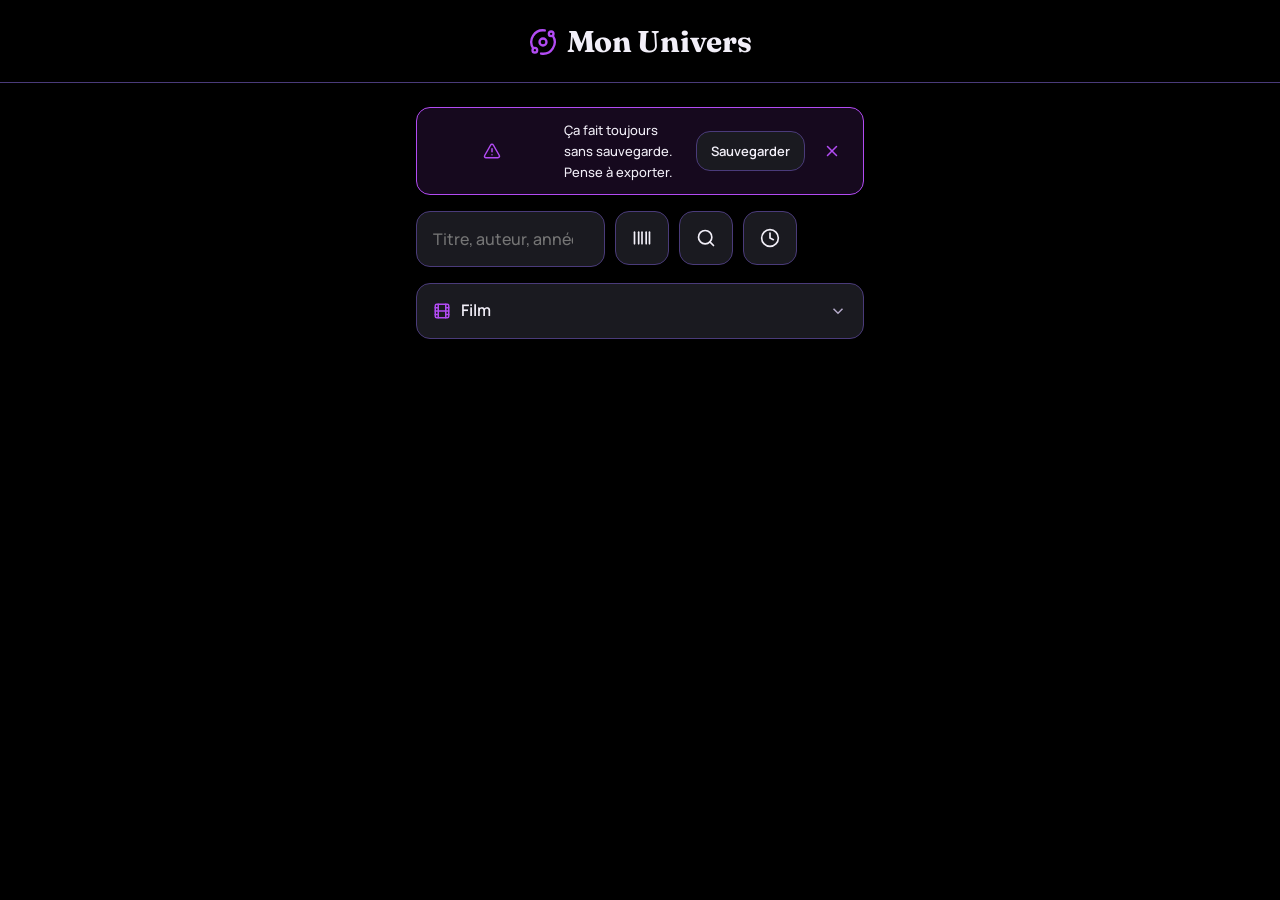
==== commit df474ffa: "Update index.html" ====
--- a/index.html
+++ b/index.html
@@ -21,7 +21,8 @@
 <main>
   <section id="view-search" class="view active">
     <div class="sbar">
-      <input type="search" id="search-input" placeholder="Titre, auteur, année…" enterkeyhint="search" autocomplete="off">
+      <input type="search" id="search-input" placeholder="Titre, auteur, année…" enterkeyhint="search" autocomplete="off" style="flex:0.7">
+      <button class="sq-btn" id="search-barcode" aria-label="Scanner EAN"><span class="ic" data-ic="barcode"></span></button>
       <button class="sq-btn" id="search-loupe" aria-label="Chercher"><span class="ic" data-ic="search"></span></button>
       <button class="sq-btn" id="search-recent-btn" aria-label="Recherches récentes"><span class="ic" data-ic="clock"></span></button>
     </div>
@@ -144,38 +145,53 @@
   <div class="m-body" id="confirm-body"></div>
   <div class="m-foot" id="confirm-foot"></div>
 </div></div>
-<div class="overlay dark" id="poster-overlay">
-  <img id="poster-img" alt="">
-  <div class="bar"><button id="poster-close"><span class="ic" data-ic="arrow-left"></span><span>Fermer</span></button></div>
-</div>
-<div class="overlay" id="filter-panel-overlay"><div class="filter-panel">
-  <div class="head">
+<div class="overlay" id="filter-panel-overlay"><div class="sheet low">
+  <div class="m-head">
     <button class="rnd-btn" id="filter-back" aria-label="Retour"><span class="ic" data-ic="arrow-left"></span></button>
-    <h3>Filtres &amp; Tri</h3>
-    <button class="apply-btn" id="filter-apply"><span>Appliquer</span></button>
+    <div class="m-title">Filtres & Tri</div>
+    <div class="m-spacer"></div>
   </div>
-  <div class="fsec"><h4>Type</h4><div class="chips" id="filter-type-chips"></div></div>
-  <div class="fsec"><h4>Support</h4><div class="chips" id="filter-support-chips"></div></div>
-  <div class="fsec"><h4>Trier par</h4><div class="sort-row" id="filter-sort-btns"></div></div>
-  <div class="factions"><button id="filter-reset"><span class="ic" data-ic="rotate-ccw"></span><span>Réinitialiser</span></button></div>
+  <div class="m-body">
+    <div class="sec-title">Type d'œuvre</div>
+    <div class="chips" id="filter-type-chips"></div>
+    <div class="sec-title">Support</div>
+    <div class="chips" id="filter-support-chips"></div>
+    <div class="sec-title">Trier par</div>
+    <div class="sort-row" id="filter-sort-btns"></div>
+  </div>
+  <div class="m-foot">
+    <button class="primary" id="filter-apply"><span>Appliquer</span></button>
+    <button id="filter-reset"><span>Réinitialiser</span></button>
+  </div>
 </div></div>
-<div class="overlay" id="calendar-overlay"><div class="cal-modal">
-  <div class="head">
-    <button class="rnd-btn" id="cal-back" aria-label="Fermer"><span class="ic" data-ic="arrow-left"></span></button>
-    <div class="cal-picker">
-      <button class="cal-pick-btn" id="cal-month-btn"><span>Mois</span></button>
-      <button class="cal-pick-btn" id="cal-year-btn"><span>Année</span></button>
-    </div>
+<div class="overlay" id="calendar-overlay"><div class="sheet low">
+  <div class="m-head">
+    <button class="rnd-btn" id="cal-back" aria-label="Retour"><span class="ic" data-ic="arrow-left"></span></button>
+    <div class="m-spacer"></div>
+  </div>
+  <div class="cal-head">
+    <button class="cal-nav" id="cal-prev"><span class="ic" data-ic="chevron-left"></span></button>
+    <button class="cal-month-btn" id="cal-month-btn"></button>
+    <button class="cal-year-btn" id="cal-year-btn"></button>
+    <button class="cal-nav" id="cal-next"><span class="ic" data-ic="chevron-right"></span></button>
   </div>
   <div class="cal-dow" id="cal-dow"></div>
   <div class="cal-grid" id="cal-grid"></div>
 </div></div>
-<nav class="tabbar">
-  <button class="active" data-view="search"><span class="ic" data-ic="search"></span><span>Recherche</span></button>
-  <button data-view="collection"><span class="ic" data-ic="library"></span><span>Bibliothèque</span></button>
-  <button data-view="journal" id="tab-journal"><span class="badge-dot" id="journal-badge" style="display:none;"></span><span class="ic" data-ic="book-open"></span><span>Journal</span></button>
-  <button data-view="options"><span class="ic" data-ic="settings"></span><span>Options</span></button>
-</nav>
+<div class="overlay" id="poster-overlay"><div class="poster-sheet">
+  <button class="rnd-btn" id="poster-close" aria-label="Fermer"><span class="ic" data-ic="x"></span></button>
+  <img id="poster-img" alt="">
+  <div class="bar">
+    <button class="primary wide" id="poster-save"><span class="ic" data-ic="download"></span><span>Télécharger</span></button>
+  </div>
+</div></div>
+<div class="fab hidden" id="fab-note"><span class="ic" data-ic="pen-square"></span></div>
+<div class="backup-banner hidden" id="backup-banner">
+  <span class="ic" data-ic="alert-circle"></span>
+  <span class="bmsg"></span>
+  <button id="backup-now"><span class="ic" data-ic="download"></span><span>Sauvegarder</span></button>
+  <button class="rnd-btn" id="backup-close" aria-label="Fermer"><span class="ic" data-ic="x"></span></button>
+</div>
 <script src="js/data.js"></script>
 <script src="js/ui.js"></script>
 <script src="js/app.js"></script>
--- a/css/style.css
+++ b/css/style.css
@@ -1,347 +1,67 @@
-/* ════════════════════════════════════════════════════════════════
-   FICHIER : css/style.css   —   VERSION : V0.9.1
-   RÔLE    : design system. Moule unique (boîtes, boutons, fenêtres),
-             aération à deux rythmes, thème dérivé sans violet en dur,
-             titres collants. Calibré Motorola Edge 50 Fusion (~390px).
-   ════════════════════════════════════════════════════════════════ */
-
-/* ───────── 1. VARIABLES & RESET ───────── */
-:root{
-  --bg:#000000;--s1:#121216;--s2:#1A1A20;--s3:#20202a;
-  --bd:#4A3B7A;--acc:#B24BF3;--acc2:#7F5AF0;--accr:178,75,243;
-  --fav:#FF5DA2;--enc:#2CB67D;--voir:#F2E527;
-  --tx:#F2EFF8;--dim:#B4AAC9;
-  --r:14px;--gap:16px;--gap-in:12px;
-  --head-h:76px;--jhead-h:62px;
-  --fs:'Manrope',system-ui,-apple-system,'Segoe UI',Roboto,sans-serif;
-  --ft:'Fraunces',Georgia,serif;
-  --fm:'IBM Plex Mono',ui-monospace,Menlo,monospace;
-}
-*{box-sizing:border-box;margin:0;padding:0;-webkit-tap-highlight-color:transparent;}
-html{color-scheme:dark;}
-body{background:var(--bg);color:var(--tx);font-family:var(--fs);font-size:16px;font-weight:500;line-height:1.6;-webkit-font-smoothing:antialiased;min-height:100dvh;padding-bottom:calc(78px + env(safe-area-inset-bottom));overflow-x:hidden;}
-body[data-fs="s"]{font-size:14.5px;}
-body[data-fs="l"]{font-size:17.5px;}
-body[data-hc="1"]{--tx:#fff;--dim:#e2ddf0;}
-body[data-anim="off"] *{animation:none!important;transition:none!important;}
-@media(prefers-reduced-motion:reduce){*{animation:none!important;transition:none!important;}}
-h1,h2,h3,summary{font-family:var(--ft);font-weight:600;letter-spacing:-.01em;}
-.mono{font-family:var(--fm);}
-.hidden{display:none!important;}
-.ic{display:inline-flex;align-items:center;justify-content:center;flex:none;}
-.ic svg{width:18px;height:18px;display:block;}
-:focus-visible{outline:2px solid var(--acc);outline-offset:2px;}
-button:focus-visible,input:focus-visible,textarea:focus-visible{outline:2px solid var(--acc);outline-offset:2px;}
-::-webkit-scrollbar{width:6px;height:6px;}
-::-webkit-scrollbar-thumb{background:var(--acc);border-radius:3px;}
-::-webkit-scrollbar-track{background:transparent;}
-
-/* ───────── 2. HEADER ───────── */
-header{position:sticky;top:0;z-index:50;display:flex;align-items:center;justify-content:center;gap:10px;padding:calc(18px + env(safe-area-inset-top)) 16px 16px;background:rgba(0,0,0,.94);backdrop-filter:blur(12px);-webkit-backdrop-filter:blur(12px);border-bottom:1px solid var(--bd);}
-header .ic svg{width:28px;height:28px;color:var(--acc);}
-header h1{font-size:clamp(24px,6.5vw,30px);font-weight:700;}
-main{padding:24px 16px 36px;max-width:480px;margin:0 auto;}
-.view{display:none;}
-.view.active{display:block;animation:fade .2s both;}
-@keyframes fade{from{opacity:0;transform:translateY(6px);}to{opacity:1;transform:none;}}
-
-/* ───────── 3. BOÎTES & CHAMPS (le moule) ───────── */
-.box{background:var(--s1);border:1px solid var(--bd);border-radius:16px;padding:18px;margin-bottom:var(--gap);}
-.field{background:var(--s1);border:1px solid var(--bd);border-radius:16px;padding:16px;margin-bottom:var(--gap);}
-.flabel{display:block;font-size:12px;font-weight:700;color:var(--dim);text-transform:uppercase;letter-spacing:.06em;margin-bottom:10px;}
-.sec-head{font-family:var(--ft);font-size:20px;font-weight:600;margin:6px 0 var(--gap);display:flex;align-items:center;gap:10px;}
-.sec-head .ic svg{width:22px;height:22px;color:var(--acc);}
-.sec-title{font-size:12px;font-weight:700;color:var(--acc);text-transform:uppercase;letter-spacing:.06em;margin:22px 0 var(--gap-in);}
-/* titres collants : la barre du mois, puis "Notes du mois" garé dessous */
-.jhead{position:sticky;top:var(--head-h);z-index:40;background:var(--bg);padding:8px 0;margin-bottom:var(--gap-in);}
-.sec-head.sticky{position:sticky;top:calc(var(--head-h) + var(--jhead-h));z-index:39;background:var(--bg);margin:0 0 var(--gap-in);padding:8px 0;}
-/* anti double-espace : une puce en fin de boîte ne recompte pas la marge */
-.field .chips:last-child,.box .chips:last-child,.fsec .chips:last-child{margin-bottom:0;}
-
-/* ───────── 4. CONTRÔLES & BOUTONS ───────── */
-.row2{display:flex;gap:var(--gap-in);align-items:flex-end;}
-.row2 label{flex:1;font-size:12px;font-weight:600;color:var(--dim);display:flex;flex-direction:column;gap:8px;min-width:0;}
-input,select,textarea{background:var(--s2);border:1px solid var(--bd);color:var(--tx);border-radius:var(--r);padding:14px;font-family:var(--fs);font-size:16px;font-weight:500;width:100%;min-width:0;}
-input:focus,textarea:focus,select:focus{outline:2px solid var(--acc);outline-offset:-1px;border-color:var(--acc);}
-textarea{min-height:96px;resize:vertical;}
-button{font-family:var(--fs);font-size:15px;font-weight:600;color:var(--tx);background:var(--s2);border:1px solid var(--bd);border-radius:var(--r);padding:14px 16px;cursor:pointer;min-height:52px;display:inline-flex;align-items:center;justify-content:center;gap:8px;transition:border-color .15s,background .15s,transform .1s;}
-button:active{transform:translateY(1px);}
-button:hover{border-color:var(--acc);}
-button.primary{background:linear-gradient(135deg,var(--acc),var(--acc2));border-color:transparent;color:#fff;font-weight:700;box-shadow:0 4px 14px rgba(var(--accr),.28);}
-button.wide{width:100%;}
-button.icon{padding:0;width:52px;}
-.sq-btn{background:var(--s2);border:1px solid var(--bd);border-radius:var(--r);width:54px;min-width:54px;height:54px;display:flex;align-items:center;justify-content:center;cursor:pointer;color:var(--dim);flex-shrink:0;padding:0;}
-.sq-btn .ic svg{width:20px;height:20px;}
-.sq-btn:hover{border-color:var(--acc);color:var(--acc);}
-.rnd-btn{background:var(--s2);border:1px solid var(--bd);border-radius:50%;width:46px;height:46px;padding:0;display:flex;align-items:center;justify-content:center;cursor:pointer;color:var(--tx);flex-shrink:0;}
-.rnd-btn:hover{border-color:var(--acc);}
-.rnd-btn .ic svg{width:20px;height:20px;}
-.rnd-btn.pen{color:var(--acc);}
-/* boutons d'affiche : teintés thème, compacts, à droite */
-.poster-row{display:flex;align-items:center;gap:var(--gap-in);}
-.poster-row>img{width:60px;border-radius:8px;border:1px solid var(--bd);cursor:pointer;flex:none;}
-.poster-btns{margin-left:auto;display:flex;gap:10px;}
-.poster-btn{display:inline-flex;align-items:center;gap:6px;padding:10px 14px;min-height:44px;border-radius:22px;border:1px solid var(--acc);background:rgba(var(--accr),.12);color:var(--acc);font-size:13px;font-weight:700;cursor:pointer;font-family:var(--fs);}
-.poster-btn .ic svg{width:15px;height:15px;}
-
-/* ───────── 5. RECHERCHE & TYPE ───────── */
-.sbar{display:flex;gap:10px;margin-bottom:var(--gap);}
-.sbar input{flex:1;padding:16px;min-height:54px;}
-.type-dropdown{position:relative;margin-bottom:var(--gap);}
-.type-dropdown-btn{display:flex;align-items:center;gap:10px;padding:14px 16px;background:var(--s2);border:1px solid var(--bd);border-radius:var(--r);cursor:pointer;width:100%;text-align:left;font-size:16px;font-weight:600;color:var(--tx);min-height:52px;}
-.type-dropdown-btn .ic{color:var(--acc);}
-.type-dropdown-btn .chev{margin-left:auto;color:var(--dim);transition:transform .2s;}
-.type-dropdown-btn.open .chev{transform:rotate(180deg);}
-.type-dropdown-list{position:absolute;top:calc(100% + 8px);left:0;right:0;background:var(--s2);border:1px solid var(--bd);border-radius:var(--r);padding:8px;z-index:60;display:none;max-height:340px;overflow-y:auto;box-shadow:0 10px 30px rgba(0,0,0,.6);}
-.type-dropdown-list.open{display:block;}
-.type-dropdown-item{display:flex;align-items:center;gap:12px;padding:14px;border-radius:10px;cursor:pointer;font-size:15px;font-weight:500;color:var(--tx);min-height:50px;}
-.type-dropdown-item:hover{background:rgba(var(--accr),.1);}
-.type-dropdown-item.active{background:rgba(var(--accr),.15);color:var(--acc);font-weight:600;}
-.type-dropdown-item .ic svg{width:18px;height:18px;color:var(--acc);}
-.type-dropdown-item .tname{flex:1;min-width:0;overflow:hidden;text-overflow:ellipsis;white-space:nowrap;}
-.type-dropdown-item .tdel{background:none;border:none;padding:8px;width:38px;height:38px;flex-shrink:0;display:flex;align-items:center;justify-content:center;cursor:pointer;border-radius:8px;min-height:0;}
-.type-dropdown-item .tdel .ic svg{width:15px;height:15px;color:var(--dim);}
-.type-dropdown-item .tdel:hover .ic svg{color:var(--fav);}
-.type-sep{height:1px;background:var(--bd);margin:8px 4px;}
-
-/* ───────── 6. CHIPS & OUTILS ───────── */
-.chips{display:flex;flex-wrap:wrap;gap:var(--gap-in);margin-bottom:var(--gap);}
-.chip{padding:12px 18px;min-height:46px;border-radius:24px;font-size:14px;font-weight:600;border:1px solid var(--bd);background:var(--s1);color:var(--dim);cursor:pointer;display:inline-flex;align-items:center;gap:8px;}
-.chip .ic svg{width:16px;height:16px;}
-.chip.on{background:linear-gradient(135deg,var(--acc),var(--acc2));color:#fff;border-color:transparent;}
-.tools{display:flex;gap:var(--gap-in);align-items:center;flex-wrap:wrap;margin-bottom:var(--gap);}
-.status{font-size:13px;color:var(--dim);margin:4px 0 var(--gap);min-height:16px;}
-.status.error{color:var(--fav);}
-
-/* ───────── 7. RÉSULTATS, LIGNE "NOUVELLE ENTRÉE", GRILLE ───────── */
-.result-list{display:flex;flex-direction:column;gap:var(--gap);}
-.rcard{display:flex;gap:14px;align-items:center;background:var(--s1);border:1px solid var(--bd);border-radius:var(--r);padding:12px;cursor:pointer;}
-.rcard:hover{border-color:var(--acc);}
-.rcard .rp{width:54px;height:81px;object-fit:cover;border-radius:8px;flex-shrink:0;background:var(--s2);}
-.rcard .ri{flex:1;min-width:0;}
-.rcard .rt{font-family:var(--ft);font-size:16px;font-weight:600;overflow:hidden;text-overflow:ellipsis;white-space:nowrap;margin-bottom:3px;}
-.rcard .rm{font-size:12px;color:var(--dim);}
-.new-entry{display:flex;gap:14px;align-items:center;background:var(--s1);border:1px dashed var(--acc);border-radius:var(--r);padding:12px;cursor:pointer;}
-.new-entry:hover{background:rgba(var(--accr),.08);}
-.new-entry .ne-art{width:54px;height:81px;border-radius:8px;background:var(--s2);border:1px solid var(--bd);display:flex;align-items:center;justify-content:center;color:var(--acc);flex-shrink:0;}
-.new-entry .ne-art .ic svg{width:24px;height:24px;}
-.new-entry .ne-ri{flex:1;min-width:0;}
-.new-entry .ne-label{font-family:var(--ft);font-size:16px;font-weight:600;}
-.new-entry .ne-sub{font-size:12px;color:var(--dim);margin-top:3px;}
-.grid{display:grid;grid-template-columns:repeat(auto-fill,minmax(150px,1fr));gap:var(--gap);margin-bottom:var(--gap);}
-.grid-cell{min-width:0;cursor:pointer;}
-.poster{position:relative;width:100%;padding-top:150%;border-radius:12px;overflow:hidden;background:var(--s2);border:1px solid var(--bd);}
-.poster img,.poster .art{position:absolute;inset:0;width:100%;height:100%;object-fit:cover;border-radius:12px;background:var(--s2);cursor:pointer;}
-.poster.n-fini{outline:1.5px solid var(--acc);outline-offset:-1.5px;}
-.poster.n-enc{outline:1.5px solid var(--acc);outline-offset:-1.5px;animation:pulse 2.4s ease-in-out infinite;}
-.poster.n-voir{outline:1px solid rgba(var(--accr),.5);outline-offset:-1px;}
-@keyframes pulse{0%,100%{box-shadow:0 0 0 0 rgba(var(--accr),0);}50%{box-shadow:0 0 8px rgba(var(--accr),.4);}}
-.poster .pnote{position:absolute;bottom:6px;left:6px;padding:4px 9px;border-radius:6px;font-family:var(--fm);font-size:12px;font-weight:700;z-index:2;}
-.poster .pp{position:absolute;bottom:6px;right:6px;font-family:var(--fm);font-size:10px;font-weight:700;color:#fff;background:rgba(0,0,0,.72);border:1px solid var(--bd);border-radius:6px;padding:2px 6px;z-index:2;max-width:calc(100% - 64px);overflow:hidden;text-overflow:ellipsis;white-space:nowrap;}
-.poster .pstat{position:absolute;top:6px;right:6px;width:26px;height:26px;border-radius:50%;background:rgba(0,0,0,.85);display:flex;align-items:center;justify-content:center;z-index:2;}
-.poster .pstat svg{width:12px;height:12px;color:var(--acc);}
-.poster .pmenu{position:absolute;top:6px;left:6px;width:28px;height:28px;border-radius:50%;background:rgba(0,0,0,.65);border:none;padding:0;min-height:0;display:flex;align-items:center;justify-content:center;z-index:2;cursor:pointer;}
-.poster .pmenu svg{width:14px;height:14px;color:var(--tx);}
-.grid-cell .title{font-size:13px;font-weight:600;margin-top:9px;overflow:hidden;text-overflow:ellipsis;white-space:nowrap;}
-.grid-cell .meta{font-size:11px;color:var(--dim);margin-top:3px;overflow:hidden;text-overflow:ellipsis;white-space:nowrap;}
-
-/* ───────── 8. JOURNAL ───────── */
-.jhead .jtitle{flex:1;text-align:center;font-family:var(--ft);font-size:18px;font-weight:600;color:var(--acc);cursor:pointer;overflow:hidden;text-overflow:ellipsis;white-space:nowrap;}
-.hrow{display:flex;gap:var(--gap-in);overflow-x:auto;padding-bottom:8px;margin-bottom:var(--gap);-webkit-overflow-scrolling:touch;}
-.hrow::-webkit-scrollbar{height:4px;}
-.mini{flex:0 0 150px;min-width:0;cursor:pointer;}
-.mini .t{font-size:12px;font-weight:600;margin-top:7px;overflow:hidden;text-overflow:ellipsis;white-space:nowrap;}
-.mini .s{font-size:11px;color:var(--dim);overflow:hidden;text-overflow:ellipsis;white-space:nowrap;}
-.jentry{display:flex;gap:14px;padding:16px 0;border-bottom:1px solid var(--bd);cursor:pointer;align-items:flex-start;}
-.jentry:last-child{border-bottom:none;}
-.jentry .poster{position:relative;width:52px;height:78px;padding-top:0;border-radius:8px;overflow:hidden;background:var(--s2);flex-shrink:0;border:1px solid var(--bd);}
-.jentry .poster img{position:absolute;inset:0;width:100%;height:100%;object-fit:cover;border-radius:8px;}
-.jentry .poster.n-fini,.jentry .poster.n-enc,.jentry .poster.n-voir{outline:none;}
-.jentry .poster .pp{display:none;}
-.jentry .content{flex:1;min-width:0;}
-.jentry .time{font-size:12px;color:var(--dim);font-family:var(--fm);margin-bottom:5px;}
-.jentry .text{font-size:15px;line-height:1.55;display:-webkit-box;-webkit-line-clamp:2;-webkit-box-orient:vertical;overflow:hidden;overflow-wrap:anywhere;}
-.jentry .title{font-size:13px;font-weight:600;color:var(--acc);margin-top:5px;overflow:hidden;text-overflow:ellipsis;white-space:nowrap;}
-.jentry .acts{display:flex;flex-direction:column;gap:8px;flex-shrink:0;}
-.jentry .acts button{background:none;border:1px solid var(--bd);padding:0;min-height:0;width:42px;height:42px;display:flex;align-items:center;justify-content:center;cursor:pointer;border-radius:10px;}
-.jentry .acts button .ic svg{width:17px;height:17px;color:var(--dim);}
-.jentry .acts button:hover{border-color:var(--acc);}
-.jentry .acts button:hover .ic svg{color:var(--acc);}
-.jentry .acts button.del:hover .ic svg{color:var(--fav);}
-.empty{text-align:center;color:var(--dim);padding:44px 0;font-size:14px;}
-.empty .ic{display:flex;margin:0 auto 12px;opacity:.55;}
-.empty .ic svg{width:32px;height:32px;}
-.skel{height:72px;border-radius:var(--r);background:linear-gradient(90deg,var(--s1),var(--s2),var(--s1));background-size:200% 100%;animation:sh 1.2s infinite;margin-bottom:10px;}
-@keyframes sh{0%{background-position:200% 0;}100%{background-position:-200% 0;}}
-
-/* ───────── 9. OVERLAYS & SHEET ───────── */
-.overlay{position:fixed;inset:0;background:rgba(0,0,0,.82);backdrop-filter:blur(6px);display:none;align-items:flex-end;justify-content:center;z-index:200;}
-.overlay.on{display:flex;}
-.overlay.dark{background:rgba(0,0,0,.95);flex-direction:column;align-items:stretch;}
-@media(min-width:600px),(orientation:landscape){.overlay{align-items:center;padding:16px;}.sheet,.cal-modal{border-radius:18px;}}
-.sheet{width:100%;max-width:480px;max-height:90dvh;display:flex;flex-direction:column;background:var(--s2);border:1px solid var(--bd);border-bottom:none;border-radius:20px 20px 0 0;padding:18px 18px calc(18px + env(safe-area-inset-bottom));overscroll-behavior:contain;}
-.sheet.low{max-height:82dvh;}
-.sheet.reader{max-height:88dvh;}
-.m-head{display:flex;justify-content:space-between;align-items:center;gap:10px;padding-bottom:14px;border-bottom:1px solid var(--bd);flex-shrink:0;}
-.m-title{font-family:var(--ft);font-size:18px;font-weight:600;color:var(--acc);flex:1;text-align:center;overflow:hidden;text-overflow:ellipsis;white-space:nowrap;min-width:0;}
-.m-spacer{width:46px;flex:none;}
-.m-body{overflow-y:auto;flex:1;padding-top:var(--gap);overscroll-behavior:contain;-webkit-overflow-scrolling:touch;}
-.m-foot{display:flex;gap:10px;padding-top:var(--gap);border-top:1px solid var(--bd);flex-shrink:0;}
-.m-foot button{flex:1;}
-.r-sub{font-size:12px;color:var(--dim);padding-top:10px;}
-#r-body{font-size:15px;line-height:1.7;white-space:pre-wrap;overflow-wrap:anywhere;word-break:break-word;}
-#poster-img{flex:1;min-height:0;width:100%;object-fit:contain;}
-.bar{display:flex;gap:10px;padding:14px 0;}
-.bar button{flex:1;}
-
-/* ───────── 10. LISTE RADIO (choix œuvre) ───────── */
-.radio-list{display:flex;flex-direction:column;gap:var(--gap-in);max-height:50vh;overflow-y:auto;}
-.radio-opt{display:flex;align-items:center;gap:12px;padding:14px 16px;background:var(--s1);border:1px solid var(--bd);border-radius:12px;cursor:pointer;font-size:15px;font-weight:600;color:var(--tx);min-height:52px;}
-.radio-opt:hover{border-color:var(--acc);}
-.radio-opt.sel{border-color:var(--acc);background:rgba(var(--accr),.1);}
-.radio-opt .dot{width:20px;height:20px;border-radius:50%;border:2px solid var(--bd);flex-shrink:0;display:flex;align-items:center;justify-content:center;}
-.radio-opt.sel .dot{border-color:var(--acc);}
-.radio-opt.sel .dot::after{content:'';width:10px;height:10px;border-radius:50%;background:var(--acc);}
-.radio-opt span.lbl{flex:1;min-width:0;overflow:hidden;text-overflow:ellipsis;white-space:nowrap;}
-
-/* ───────── 11. PANNEAU FILTRES & TRI ───────── */
-.filter-panel{width:100%;max-width:480px;max-height:84dvh;display:flex;flex-direction:column;background:var(--s2);border:1px solid var(--bd);border-bottom:none;border-radius:20px 20px 0 0;padding:22px;overflow:hidden;}
-.filter-panel .head{display:flex;justify-content:space-between;align-items:center;gap:10px;margin-bottom:20px;padding-bottom:16px;border-bottom:1px solid var(--bd);flex-shrink:0;}
-.filter-panel .head h3{font-family:var(--ft);font-size:20px;color:var(--acc);flex:1;text-align:center;}
-.apply-btn{background:linear-gradient(135deg,var(--acc),var(--acc2));color:#fff;border:none;padding:10px 18px;border-radius:var(--r);font-weight:700;cursor:pointer;min-height:40px;}
-.filter-panel .fsec{overflow-y:auto;flex:1;}
-.fsec{margin-bottom:24px;}
-.fsec h4{font-size:12px;font-weight:700;color:var(--dim);text-transform:uppercase;letter-spacing:.06em;margin-bottom:var(--gap-in);}
-.sort-row{display:flex;flex-wrap:wrap;gap:var(--gap-in);}
-.sort-btn{padding:12px 16px;min-height:46px;border-radius:24px;font-size:14px;font-weight:600;border:1px solid var(--bd);background:var(--s1);color:var(--dim);cursor:pointer;display:inline-flex;align-items:center;gap:6px;}
-.sort-btn .ic svg{width:15px;height:15px;}
-.sort-btn.on{border-color:var(--acc);color:var(--acc);background:rgba(var(--accr),.1);}
-.factions{display:flex;gap:var(--gap-in);margin-top:8px;padding-top:18px;border-top:1px solid var(--bd);flex-shrink:0;}
-.factions button{flex:1;}
-
-/* ───────── 12. CALENDRIER ───────── */
-.cal-modal{background:var(--s2);border:1px solid var(--bd);border-radius:20px;padding:22px;width:min(94%,440px);}
-.cal-modal .head{display:flex;justify-content:space-between;align-items:center;gap:10px;margin-bottom:18px;}
-.cal-modal .head h3{font-family:var(--ft);font-size:20px;color:var(--acc);flex:1;text-align:center;white-space:nowrap;overflow:hidden;text-overflow:ellipsis;}
-.cal-nav{display:flex;gap:8px;flex-shrink:0;}
-.cal-dow{display:grid;grid-template-columns:repeat(7,1fr);gap:8px;margin-bottom:8px;}
-.cal-dow span{font-size:12px;font-weight:700;color:var(--dim);text-align:center;}
-.cal-grid{display:grid;grid-template-columns:repeat(7,1fr);gap:8px;}
-.cal-day{height:44px;background:var(--s1);border:1px solid var(--bd);border-radius:10px;display:flex;align-items:center;justify-content:center;font-size:15px;font-weight:600;color:var(--tx);position:relative;min-width:0;cursor:pointer;}
-.cal-day:hover{border-color:var(--acc);}
-.cal-day.empty{background:transparent;border-color:transparent;cursor:default;}
-.cal-day.today{border-color:var(--acc);color:var(--acc);}
-.cal-day.sel{background:linear-gradient(135deg,var(--acc),var(--acc2));color:#fff;border-color:transparent;}
-.cal-day.has-entry::after{content:'';position:absolute;bottom:5px;width:5px;height:5px;border-radius:50%;background:var(--acc);}
-
-/* ───────── 13. PICKER DATE/HEURE ───────── */
-.picker-cols{display:flex;gap:var(--gap-in);justify-content:center;margin-bottom:14px;}
-.picker-col{flex:1;max-width:110px;background:var(--s1);border:1px solid var(--bd);border-radius:12px;overflow:hidden;}
-.picker-col .ph{font-size:11px;font-weight:700;color:var(--dim);text-transform:uppercase;text-align:center;padding:8px 0;border-bottom:1px solid var(--bd);}
-.picker-scroll{height:180px;overflow-y:auto;scroll-snap-type:y mandatory;}
-.picker-scroll::-webkit-scrollbar{width:0;}
-.pick-item{height:44px;display:flex;align-items:center;justify-content:center;font-size:16px;font-weight:600;color:var(--dim);scroll-snap-align:center;cursor:pointer;border-bottom:1px solid rgba(var(--accr),.18);}
-.pick-item.on{color:var(--acc);font-weight:700;background:rgba(var(--accr),.08);}
-
-/* ───────── 14. TOAST & BANDEAU SAUVEGARDE ───────── */
-.toast{position:fixed;bottom:calc(88px + env(safe-area-inset-bottom));left:50%;transform:translateX(-50%);background:var(--s2);border:1px solid var(--acc);padding:12px 20px;border-radius:22px;font-size:13px;font-weight:600;opacity:0;transition:opacity .25s;pointer-events:none;z-index:9999;max-width:88%;text-align:center;}
-.toast.show{opacity:1;}
-.backup-banner{display:flex;align-items:center;gap:10px;background:rgba(var(--accr),.12);border:1px solid var(--acc);border-radius:14px;padding:12px 14px;margin-bottom:var(--gap);font-size:13px;color:var(--tx);}
-.backup-banner .ic svg{width:18px;height:18px;color:var(--acc);flex:none;}
-.backup-banner>span{flex:1;min-width:0;}
-.backup-banner button{min-height:40px;padding:8px 14px;font-size:13px;}
-.backup-banner .bb-close{background:none;border:none;width:34px;height:34px;min-height:0;padding:0;flex:none;}
-
-/* ───────── 15. OPTIONS ───────── */
-.opt-grid{display:grid;grid-template-columns:repeat(2,1fr);gap:var(--gap-in);}
-.opt-btn{background:var(--s1);border:1px solid var(--bd);border-radius:16px;padding:20px 12px;cursor:pointer;display:flex;flex-direction:column;align-items:center;gap:10px;min-height:100px;justify-content:center;}
-.opt-btn:hover{border-color:var(--acc);}
-.opt-btn .ic svg{width:28px;height:28px;color:var(--acc);}
-.opt-btn span{font-size:13px;font-weight:600;color:var(--dim);}
-.pill-sel{display:flex;flex-wrap:wrap;gap:8px;background:var(--s2);border:1px solid var(--bd);border-radius:18px;padding:8px;margin-bottom:14px;}
-.pill-sel button{padding:8px 14px;background:transparent;border:none;color:var(--dim);font-size:13px;font-weight:600;border-radius:14px;cursor:pointer;min-height:40px;}
-.pill-sel button.on{background:var(--acc);color:#fff;}
-.swatch-row{display:flex;flex-wrap:wrap;gap:var(--gap-in);margin-bottom:14px;}
-.swatch{width:48px;height:48px;border-radius:14px;border:2px solid var(--bd);cursor:pointer;position:relative;}
-.swatch.on{border-color:#fff;box-shadow:0 0 0 2px var(--acc);}
-.swatch .ck{position:absolute;inset:0;display:none;align-items:center;justify-content:center;color:#fff;}
-.swatch.on .ck{display:flex;}
-.swatch .ck svg{width:20px;height:20px;filter:drop-shadow(0 1px 2px rgba(0,0,0,.6));}
-
-/* ───────── 16. TABBAR ───────── */
-nav.tabbar{position:fixed;bottom:0;left:0;right:0;display:flex;background:var(--s1);border-top:1px solid var(--bd);padding:8px 8px calc(8px + env(safe-area-inset-bottom));z-index:100;}
-nav.tabbar button{flex:1;min-width:0;background:none;border:none;color:var(--dim);font-size:11px;font-weight:600;padding:8px 4px;border-radius:8px;flex-direction:column;gap:4px;min-height:0;cursor:pointer;position:relative;}
-nav.tabbar button.active{color:var(--acc);background:rgba(var(--accr),.12);}
-nav.tabbar button .ic svg{width:20px;height:20px;}
-nav.tabbar button span:last-child{overflow:hidden;text-overflow:ellipsis;white-space:nowrap;max-width:100%;}
-.badge-dot{position:absolute;top:4px;right:calc(50% - 16px);width:8px;height:8px;border-radius:50%;background:var(--acc);box-shadow:0 0 6px var(--acc);}
-
-/* ───────── 17. FORMULAIRE ÉDITION ───────── */
-.seg{display:inline-flex;background:var(--s1);border:1px solid var(--bd);border-radius:22px;padding:4px;margin-bottom:var(--gap);}
-.seg button{min-height:34px;padding:6px 16px;border:none;background:transparent;border-radius:18px;font-size:13px;font-weight:600;color:var(--dim);cursor:pointer;}
-.seg button.on{background:var(--acc);color:#fff;}
-.note-grid{display:grid;grid-template-columns:repeat(5,1fr);gap:10px;}
-.note-btn{padding:14px;font-size:17px;font-weight:700;border:1px solid var(--bd);background:var(--s2);color:var(--tx);border-radius:10px;cursor:pointer;min-height:52px;}
-.note-btn:hover{border-color:var(--acc);}
-.adv-grid{display:grid;grid-template-columns:repeat(2,1fr);gap:var(--gap-in);}
-.adv-btn{background:var(--s2);border:1px solid var(--bd);border-radius:var(--r);padding:16px 10px;cursor:pointer;display:flex;flex-direction:column;align-items:center;gap:6px;min-height:88px;justify-content:center;}
-.adv-btn:hover{border-color:var(--acc);}
-.adv-btn.on{border-color:var(--acc);background:rgba(var(--accr),.1);}
-.adv-btn .ic svg{width:24px;height:24px;color:var(--acc);}
-.adv-btn span:nth-child(2){font-size:12px;font-weight:600;color:var(--dim);}
-.adv-btn .adv-val{font-size:11px;font-weight:700;color:var(--acc);max-width:100%;overflow:hidden;text-overflow:ellipsis;white-space:nowrap;}
-.search-links{display:flex;gap:10px;flex-wrap:wrap;align-items:center;}
-.search-links>span{font-size:12px;font-weight:700;color:var(--dim);margin-right:4px;}
-.search-link{padding:10px 14px;background:var(--s2);border:1px solid var(--bd);border-radius:22px;font-size:13px;font-weight:600;color:var(--dim);cursor:pointer;display:inline-flex;align-items:center;gap:6px;text-decoration:none;}
-.search-link:hover{color:var(--acc);border-color:var(--acc);}
-.search-link .ic svg{width:14px;height:14px;}
-.mitem{display:flex;align-items:center;gap:12px;padding:16px 4px;min-height:56px;border-bottom:1px solid var(--bd);cursor:pointer;font-size:15px;font-weight:600;}
-.mitem:last-child{border-bottom:none;}
-.mitem .ic svg{width:18px;height:18px;color:var(--acc);flex-shrink:0;}
-.mitem span:last-child{flex:1;}
-.sline{display:flex;justify-content:space-between;gap:10px;padding:11px 0;font-size:14px;border-bottom:1px solid var(--bd);}
-.sline:last-child{border-bottom:none;}
-.sline b{color:var(--tx);cursor:pointer;}
-.jrow{display:flex;gap:12px;align-items:flex-start;padding:14px 0;border-bottom:1px solid var(--bd);}
-.jrow:last-child{border-bottom:none;}
-.jrow .jb{flex:1;min-width:0;}
-.jrow .jt{font-size:12px;color:var(--dim);font-family:var(--fm);margin-bottom:5px;}
-.jrow .jx{font-size:15px;}
-.jrow button{background:none;border:1px solid var(--bd);padding:0;min-height:0;width:42px;height:42px;flex-shrink:0;display:flex;align-items:center;justify-content:center;cursor:pointer;border-radius:10px;}
-.jrow button .ic svg{width:17px;height:17px;color:var(--dim);}
-.jrow button:hover{border-color:var(--fav);}
-.jrow button:hover .ic svg{color:var(--fav);}
-
-/* ───────── 18. FENÊTRE SAISONS / ÉPISODES ───────── */
-.season-row{display:flex;flex-wrap:wrap;gap:var(--gap-in);margin-bottom:var(--gap);}
-.season-pill{padding:12px 18px;min-height:48px;border-radius:24px;font-size:15px;font-weight:700;border:1px solid var(--bd);background:var(--s2);color:var(--dim);cursor:pointer;font-family:var(--fm);}
-.season-pill:hover{border-color:var(--acc);}
-.season-pill.on{background:linear-gradient(135deg,var(--acc),var(--acc2));color:#fff;border-color:transparent;}
-.ep-head{display:flex;justify-content:space-between;align-items:center;margin-bottom:var(--gap-in);}
-.ep-head .st{font-family:var(--ft);font-size:18px;font-weight:600;color:var(--acc);}
-.ep-head .cnt{font-size:13px;color:var(--dim);font-family:var(--fm);}
-.ep-grid{display:grid;grid-template-columns:repeat(auto-fill,minmax(56px,1fr));gap:var(--gap-in);margin-bottom:var(--gap);}
-.ep-cell{aspect-ratio:1;background:var(--s2);border:1px solid var(--bd);border-radius:12px;display:flex;align-items:center;justify-content:center;font-family:var(--fm);font-size:15px;font-weight:600;color:var(--tx);cursor:pointer;position:relative;}
-.ep-cell:hover{border-color:var(--acc);}
-.ep-cell.seen{background:linear-gradient(135deg,var(--acc),var(--acc2));color:#fff;border-color:transparent;}
-.ep-cell .chk{position:absolute;top:3px;right:3px;width:14px;height:14px;color:#fff;}
-.quick{display:flex;flex-wrap:wrap;gap:var(--gap-in);margin-bottom:var(--gap);}
-.qbtn{padding:10px 16px;min-height:44px;border-radius:20px;font-size:13px;font-weight:600;border:1px solid var(--bd);background:var(--s2);color:var(--dim);cursor:pointer;display:inline-flex;align-items:center;gap:6px;}
-.qbtn:hover{border-color:var(--acc);color:var(--acc);}
-.qbtn .ic svg{width:15px;height:15px;}
-
-/* ───────── 19. DÉTAIL ŒUVRE ───────── */
-.detail-head{display:flex;gap:18px;margin-bottom:var(--gap);}
-.detail-poster{position:relative;width:104px;flex-shrink:0;}
-.detail-poster img{width:100%;border-radius:12px;border:1px solid var(--bd);}
-.zoom-btn{position:absolute;bottom:6px;right:6px;background:rgba(0,0,0,.8);border:1px solid var(--bd);border-radius:8px;padding:5px 9px;font-size:11px;font-weight:600;color:var(--acc);cursor:pointer;display:flex;align-items:center;gap:4px;}
-.zoom-btn .ic svg{width:12px;height:12px;}
-.next-btn{display:inline-flex;align-items:center;gap:8px;padding:11px 16px;min-height:46px;border-radius:22px;font-size:14px;font-weight:700;border:1px solid var(--acc);background:rgba(var(--accr),.12);color:var(--acc);cursor:pointer;font-family:var(--fm);}
-.next-btn .ic svg{width:15px;height:15px;}
-.tagline{display:flex;flex-wrap:wrap;gap:8px;margin-bottom:12px;}
-.tag{background:var(--s2);border:1px solid var(--bd);padding:4px 11px;border-radius:12px;font-family:var(--fm);font-size:12px;}
-
-/* ───────── 20. DENSITÉ ───────── */
-body[data-density="compact"] .box,body[data-density="compact"] .field{padding:12px;margin-bottom:12px;}
-body[data-density="compact"] .sec-head,body[data-density="compact"] .sec-title{margin-bottom:10px;}
-body[data-density="compact"] .grid{gap:12px;}+:root{--bg:#000;--s1:#121216;--s2:#1A1A20;--s3:#20202a;--bd:#4A3B7A;--acc:#B24BF3;--acc2:#7F5AF0;--accr:178,75,243;--fav:#FF5DA2;--enc:#2CB67D;--voir:#F2E527;--tx:#F2EFF8;--dim:#B4AAC9;--r:14px;--gap:16px;--gap-in:12px;--head-h:76px;--jhead-h:0px;--fs:'Manrope',system-ui,-apple-system,'Segoe UI',Roboto,sans-serif;--ft:'Fraunces',Georgia,serif;--fm:'IBM Plex Mono',ui-monospace,Menlo,monospace}
+*{box-sizing:border-box;margin:0;padding:0;-webkit-tap-highlight-color:transparent}
+html{color-scheme:dark}
+body{background:var(--bg);color:var(--tx);font-family:var(--fs);font-size:16px;font-weight:500;line-height:1.6;-webkit-font-smoothing:antialiased;min-height:100dvh;padding-bottom:calc(78px + env(safe-area-inset-bottom));overflow-x:hidden}
+body[data-fs="s"]{font-size:14.5px}body[data-fs="l"]{font-size:17.5px}body[data-hc="1"]{--tx:#fff;--dim:#e2ddf0}
+body[data-anim="off"] *{animation:none!important;transition:none!important}
+@media(prefers-reduced-motion:reduce){*{animation:none!important;transition:none!important}}
+h1,h2,h3,summary{font-family:var(--ft);font-weight:600;letter-spacing:-.01em}.mono{font-family:var(--fm)}.hidden{display:none!important}
+.ic{display:inline-flex;align-items:center;justify-content:center;flex:none}.ic svg{width:18px;height:18px;display:block}
+:focus-visible,button:focus-visible,input:focus-visible,textarea:focus-visible,select:focus-visible{outline:2px solid var(--acc);outline-offset:2px}
+::-webkit-scrollbar{width:6px;height:6px}::-webkit-scrollbar-thumb{background:var(--acc);border-radius:3px}::-webkit-scrollbar-track{background:transparent}
+header{position:sticky;top:0;z-index:50;display:flex;align-items:center;justify-content:center;gap:10px;padding:calc(18px + env(safe-area-inset-top)) 16px 16px;background:rgba(0,0,0,.94);backdrop-filter:blur(12px);-webkit-backdrop-filter:blur(12px);border-bottom:1px solid var(--bd)}header .ic svg{width:28px;height:28px;color:var(--acc)}header h1{font-size:clamp(24px,6.5vw,30px);font-weight:700}
+main{padding:24px 16px 36px;max-width:480px;margin:0 auto}.view{display:none}.view.active{display:block;animation:fade .2s both}@keyframes fade{from{opacity:0;transform:translateY(6px)}to{opacity:1;transform:none}}
+.box{background:var(--s1);border:1px solid var(--bd);border-radius:16px;padding:18px;margin-bottom:var(--gap)}
+.field{background:transparent;border:none;border-radius:0;padding:0;margin-bottom:18px}.field:last-child{margin-bottom:0}.field .chips:last-child,.field .form-row:last-child,.field .adv-grid:last-child,.field .radio-list:last-child,.field .search-links:last-child,.field .poster-row:last-child{margin-bottom:0}
+.flabel{display:block;font-size:12px;font-weight:700;color:var(--dim);text-transform:uppercase;letter-spacing:.06em;margin-bottom:10px}
+.sec-head{font-family:var(--ft);font-size:20px;font-weight:600;margin:6px 0 var(--gap);display:flex;align-items:center;gap:10px}.sec-head .ic svg{width:22px;height:22px;color:var(--acc)}
+.sec-title{font-size:12px;font-weight:700;color:var(--acc);text-transform:uppercase;letter-spacing:.06em;margin:22px 0 var(--gap-in)}
+.jhead{position:sticky;top:var(--head-h);z-index:40;background:var(--bg);display:flex;align-items:center;gap:10px;padding:8px 0;margin-bottom:var(--gap-in)}.jhead .jtitle{flex:1;min-width:0;text-align:left;font-family:var(--ft);font-size:20px;font-weight:600;color:var(--acc);overflow:hidden;text-overflow:ellipsis;white-space:nowrap}
+.sec-head.sticky{position:sticky;top:calc(var(--head-h) + var(--jhead-h));z-index:39;background:var(--bg);margin:0 0 var(--gap-in);padding:12px 0 8px;border-top:1px solid var(--bd)}
+.row2{display:flex;gap:var(--gap-in);align-items:flex-end}.row2 label{flex:1;font-size:12px;font-weight:600;color:var(--dim);display:flex;flex-direction:column;gap:8px;min-width:0}
+input,select,textarea{background:var(--s2);border:1px solid var(--bd);color:var(--tx);border-radius:var(--r);padding:14px;font-family:var(--fs);font-size:16px;font-weight:500;width:100%;min-width:0}input:focus,textarea:focus,select:focus{outline:2px solid var(--acc);outline-offset:-1px;border-color:var(--acc)}textarea{min-height:96px;resize:vertical}
+button{font-family:var(--fs);font-size:15px;font-weight:600;color:var(--tx);background:var(--s2);border:1px solid var(--bd);border-radius:var(--r);padding:14px 16px;cursor:pointer;min-height:52px;display:inline-flex;align-items:center;justify-content:center;gap:8px;transition:border-color .15s,background .15s,transform .1s}button:active{transform:translateY(1px)}button:hover{border-color:var(--acc)}button:disabled{opacity:.35;cursor:not-allowed}
+button.primary{background:linear-gradient(135deg,var(--acc),var(--acc2));border-color:transparent;color:#fff;font-weight:700;box-shadow:0 4px 14px rgba(var(--accr),.28)}button.wide{width:100%}button.icon{padding:0;width:52px}
+.sq-btn{background:var(--s2);border:1px solid var(--bd);border-radius:var(--r);width:54px;min-width:54px;height:54px;min-height:54px;display:flex;align-items:center;justify-content:center;cursor:pointer;color:var(--tx);flex-shrink:0;padding:0}.sq-btn .ic svg{width:20px;height:20px}.sq-btn:hover{border-color:var(--acc);color:var(--acc)}.sq-btn:disabled{opacity:.35;cursor:not-allowed}
+.rnd-btn{background:var(--s2);border:1px solid var(--bd);border-radius:var(--r);width:46px;height:46px;min-height:46px;padding:0;display:flex;align-items:center;justify-content:center;cursor:pointer;color:var(--tx);flex-shrink:0}.rnd-btn:hover{border-color:var(--acc)}.rnd-btn .ic svg{width:20px;height:20px}.rnd-btn.pen{color:var(--acc)}
+#journal-cal-btn,#journal-today-btn{width:54px;height:54px;min-width:54px;min-height:54px;border-radius:var(--r);background:var(--s2);border:1px solid var(--bd);color:var(--tx);display:flex;align-items:center;justify-content:center;padding:0;cursor:pointer;flex-shrink:0}#journal-cal-btn:hover,#journal-today-btn:hover{border-color:var(--acc);color:var(--acc)}#journal-cal-btn .ic svg,#journal-today-btn .ic svg{width:20px;height:20px}
+.poster-row{display:flex;align-items:center;gap:var(--gap-in)}.poster-row>img{width:60px;height:90px;object-fit:cover;border-radius:12px;border:1px solid var(--bd);cursor:pointer;flex:none}.poster-btns{margin-left:auto;display:flex;gap:10px}.poster-btn{display:inline-flex;align-items:center;gap:6px;padding:10px 14px;min-height:44px;border-radius:22px;border:1px solid var(--acc);background:rgba(var(--accr),.12);color:var(--acc);font-size:13px;font-weight:700;cursor:pointer;font-family:var(--fs)}.poster-btn .ic svg{width:15px;height:15px}
+.sbar{display:flex;gap:10px;margin-bottom:var(--gap)}.sbar input{flex:1;padding:16px;min-height:54px}
+.type-dropdown{position:relative;margin-bottom:var(--gap)}.type-dropdown-btn{display:flex;align-items:center;gap:10px;padding:14px 16px;background:var(--s2);border:1px solid var(--bd);border-radius:var(--r);cursor:pointer;width:100%;text-align:left;font-size:16px;font-weight:600;color:var(--tx);min-height:52px}.type-dropdown-btn .ic{color:var(--acc)}.type-dropdown-btn .chev{margin-left:auto;color:var(--dim);transition:transform .2s}.type-dropdown-btn.open .chev{transform:rotate(180deg)}
+.type-dropdown-list{position:absolute;top:calc(100% + 8px);left:0;right:0;background:var(--s2);border:1px solid var(--bd);border-radius:var(--r);padding:8px;z-index:60;display:none;max-height:340px;overflow-y:auto;box-shadow:0 10px 30px rgba(0,0,0,.6)}.type-dropdown-list.open{display:block}.type-dropdown-item{display:flex;align-items:center;gap:12px;padding:14px;border-radius:12px;cursor:pointer;font-size:15px;font-weight:500;color:var(--tx);min-height:50px}.type-dropdown-item:hover{background:rgba(var(--accr),.1)}.type-dropdown-item.active{background:rgba(var(--accr),.15);color:var(--acc);font-weight:600}.type-dropdown-item .ic svg{width:18px;height:18px}.type-dropdown-item .tname{flex:1;min-width:0;overflow:hidden;text-overflow:ellipsis;white-space:nowrap}.type-dropdown-item .tdel{background:none;border:none;padding:8px;width:38px;height:38px;min-height:0;flex-shrink:0;display:flex;align-items:center;justify-content:center;cursor:pointer;border-radius:10px}.type-dropdown-item .tdel .ic svg{width:15px;height:15px;color:var(--dim)}.type-dropdown-item .tdel:hover .ic svg{color:var(--fav)}.type-sep{height:1px;background:var(--bd);margin:8px 4px}
+.chips{display:flex;flex-wrap:wrap;gap:var(--gap-in);margin-bottom:var(--gap)}.chip{padding:12px 18px;min-height:46px;border-radius:24px;font-size:14px;font-weight:600;border:1px solid var(--bd);background:var(--s1);color:var(--dim);cursor:pointer;display:inline-flex;align-items:center;gap:8px}.chip .ic svg{width:16px;height:16px}.chip.on{background:linear-gradient(135deg,var(--acc),var(--acc2));color:#fff;border-color:transparent}
+.tools{display:flex;gap:var(--gap-in);align-items:center;flex-wrap:wrap;margin-bottom:var(--gap)}.status{font-size:13px;color:var(--dim);margin:4px 0 var(--gap);min-height:16px}.status.error{color:var(--fav)}
+.result-list{display:flex;flex-direction:column;gap:var(--gap)}.rcard{display:flex;gap:14px;align-items:center;background:var(--s1);border:1px solid var(--bd);border-radius:var(--r);padding:12px;cursor:pointer}.rcard:hover{border-color:var(--acc)}.rcard .rp{width:54px;height:81px;object-fit:cover;border-radius:10px;flex-shrink:0;background:var(--s2)}.rcard .ri{flex:1;min-width:0}.rcard .rt{font-family:var(--ft);font-size:16px;font-weight:600;overflow:hidden;text-overflow:ellipsis;white-space:nowrap;margin-bottom:3px}.rcard .rm{font-size:12px;color:var(--dim)}
+.new-entry{display:flex;gap:14px;align-items:center;background:var(--s1);border:1px dashed var(--acc);border-radius:var(--r);padding:12px;cursor:pointer}.new-entry:hover{background:rgba(var(--accr),.08)}.new-entry .ne-art{width:54px;height:81px;border-radius:10px;background:var(--s2);border:1px solid var(--bd);display:flex;align-items:center;justify-content:center;color:var(--acc);flex-shrink:0}.new-entry .ne-art .ic svg{width:24px;height:24px}.new-entry .ne-ri{flex:1;min-width:0}.new-entry .ne-label{font-family:var(--ft);font-size:16px;font-weight:600}.new-entry .ne-sub{font-size:12px;color:var(--dim);margin-top:3px}
+.grid{display:grid;grid-template-columns:repeat(4,minmax(0,1fr));gap:10px;margin-bottom:var(--gap)}.grid-cell{min-width:0;cursor:pointer}.grid-cell .title{font-size:12px;font-weight:600;margin-top:8px;overflow:hidden;text-overflow:ellipsis;white-space:nowrap}.grid-cell .meta{font-size:10px;color:var(--dim);margin-top:3px;overflow:hidden;text-overflow:ellipsis;white-space:nowrap}
+.poster{position:relative;width:100%;padding-top:150%;border-radius:12px;overflow:hidden;background:var(--s2);border:1px solid var(--bd)}.poster.n-voir{border-color:rgba(242,229,39,.45)}.poster.n-enc{border-color:rgba(44,182,125,.45)}.poster.n-fini{border-color:var(--bd)}.poster.has-note{border-width:2px}.poster img,.poster .art{position:absolute;inset:0;width:100%;height:100%;object-fit:cover;border-radius:12px;background:var(--s2);cursor:pointer}.poster .pnote{position:absolute;bottom:6px;left:6px;padding:3px 7px;border-radius:8px;font-family:var(--fm);font-size:10px;font-weight:700;z-index:2}.poster .pp{position:absolute;bottom:6px;right:6px;font-family:var(--fm);font-size:9px;font-weight:700;color:#fff;background:rgba(0,0,0,.72);border:1px solid var(--bd);border-radius:8px;padding:2px 6px;z-index:2;max-width:calc(100% - 58px);overflow:hidden;text-overflow:ellipsis;white-space:nowrap}.poster .pstat{position:absolute;top:6px;right:6px;width:22px;height:22px;border-radius:50%;background:rgba(0,0,0,.85);display:flex;align-items:center;justify-content:center;z-index:2}.poster .pstat svg{width:11px;height:11px;color:var(--acc)}.poster .pheart{position:absolute;top:6px;left:6px;width:22px;height:22px;border-radius:50%;background:rgba(0,0,0,.78);display:flex;align-items:center;justify-content:center;color:var(--fav);z-index:2}.poster .pheart svg{width:12px;height:12px;fill:currentColor}.poster .zoom-btn{position:absolute;bottom:6px;right:6px;background:rgba(0,0,0,.82);border:1px solid var(--bd);border-radius:10px;padding:5px 9px;font-size:11px;font-weight:600;color:var(--acc);cursor:pointer;display:flex;align-items:center;gap:4px;z-index:4}.poster .zoom-btn .ic svg{width:12px;height:12px}
+.mini{flex:0 0 92px;min-width:0;cursor:pointer}.mini .t{font-size:12px;font-weight:600;margin-top:7px;overflow:hidden;text-overflow:ellipsis;white-space:nowrap}.mini .s{font-size:11px;color:var(--dim);overflow:hidden;text-overflow:ellipsis;white-space:nowrap}.mini .poster,.jentry .poster,.hrow .poster{border-color:var(--bd)!important;border-width:1px!important}.mini .poster .pp,.jentry .poster .pp,.hrow .poster .pp,.detail-poster .pp{display:none}.mini .poster .pheart,.jentry .poster .pheart,.hrow .poster .pheart{display:none}
+.hrow{display:flex;gap:var(--gap-in);overflow-x:auto;padding-bottom:8px;margin-bottom:var(--gap);-webkit-overflow-scrolling:touch}.hrow::-webkit-scrollbar{height:4px}
+.jentry{display:flex;gap:14px;padding:16px 0;border-bottom:1px solid var(--bd);cursor:pointer;align-items:flex-start}.jentry:last-child{border-bottom:none}.jentry .poster{position:relative;width:52px;height:78px;padding-top:0;border-radius:10px;overflow:hidden;background:var(--s2);flex-shrink:0;border:1px solid var(--bd)}.jentry .poster img{position:absolute;inset:0;width:100%;height:100%;object-fit:cover;border-radius:10px}.jentry .content{flex:1;min-width:0}.jentry .time{font-size:12px;color:var(--dim);font-family:var(--fm);margin-bottom:5px}.jentry .text{font-size:15px;line-height:1.55;display:-webkit-box;-webkit-line-clamp:2;-webkit-box-orient:vertical;overflow:hidden;overflow-wrap:anywhere}.jentry .title{font-size:13px;font-weight:600;color:var(--acc);margin-top:5px;overflow:hidden;text-overflow:ellipsis;white-space:nowrap}.jentry .acts{display:flex;flex-direction:column;gap:8px;flex-shrink:0}.jentry .acts button{background:none;border:1px solid var(--bd);padding:0;min-height:0;width:42px;height:42px;display:flex;align-items:center;justify-content:center;cursor:pointer;border-radius:12px}.jentry .acts button .ic svg{width:17px;height:17px;color:var(--dim)}.jentry .acts button:hover{border-color:var(--acc)}.jentry .acts button:hover .ic svg{color:var(--acc)}.jentry .acts button.del:hover{border-color:var(--fav)}.jentry .acts button.del:hover .ic svg{color:var(--fav)}#j-feed{padding-bottom:80px}
+.empty{text-align:center;color:var(--dim);padding:44px 0;font-size:14px}.empty .ic{display:flex;margin:0 auto 12px;opacity:.55}.empty .ic svg{width:32px;height:32px}.skel{height:72px;border-radius:var(--r);background:linear-gradient(90deg,var(--s1),var(--s2),var(--s1));background-size:200% 100%;animation:sh 1.2s infinite;margin-bottom:10px}@keyframes sh{0%{background-position:200% 0}100%{background-position:-200% 0}}
+.overlay{position:fixed;inset:0;background:rgba(0,0,0,.82);backdrop-filter:blur(6px);display:none;align-items:flex-end;justify-content:center;z-index:200}.overlay.on{display:flex}.overlay.dark{background:rgba(0,0,0,.95);flex-direction:column;align-items:stretch}@media(min-width:600px),(orientation:landscape){.overlay{align-items:center;padding:16px}.sheet,.cal-modal,.filter-panel{border-radius:18px}}
+.sheet{width:100%;max-width:480px;max-height:90dvh;display:flex;flex-direction:column;background:var(--s2);border:1px solid var(--bd);border-bottom:none;border-radius:20px 20px 0 0;padding:18px 18px calc(18px + env(safe-area-inset-bottom));overscroll-behavior:contain}.sheet.low{max-height:82dvh}.sheet.reader{max-height:88dvh}
+.m-head{display:flex;justify-content:space-between;align-items:center;gap:10px;padding-bottom:14px;border-bottom:1px solid var(--bd);flex-shrink:0}.m-title{font-family:var(--ft);font-size:18px;font-weight:600;color:var(--acc);flex:1;text-align:center;overflow:hidden;text-overflow:ellipsis;white-space:nowrap;min-width:0}.m-spacer{width:46px;flex:none}.m-body{overflow-y:auto;flex:1;padding-top:var(--gap);overscroll-behavior:contain;-webkit-overflow-scrolling:touch}.m-foot{display:flex;gap:10px;padding-top:var(--gap);border-top:1px solid var(--bd);flex-shrink:0}.m-foot button{flex:1}.sticky-top{position:sticky;top:0;z-index:6;background:var(--s2);padding:0 0 12px;margin:0 0 12px}
+.r-sub{font-size:12px;color:var(--dim);padding-top:10px}#r-body{font-size:15px;line-height:1.7;white-space:pre-wrap;overflow-wrap:anywhere;word-break:break-word}#poster-img{flex:1;min-height:0;width:100%;object-fit:contain}.bar{display:flex;gap:10px;padding:14px 0}.bar button{flex:1}
+.radio-list{display:flex;flex-direction:column;gap:var(--gap-in);max-height:50vh;overflow-y:auto}.radio-opt{display:flex;align-items:center;gap:12px;padding:14px 16px;background:var(--s1);border:1px solid var(--bd);border-radius:14px;cursor:pointer;font-size:15px;font-weight:600;color:var(--tx);min-height:52px}.radio-opt:hover{border-color:var(--acc)}.radio-opt.sel{border-color:var(--acc);background:rgba(var(--accr),.1)}.radio-opt .dot{width:20px;height:20px;border-radius:50%;border:2px solid var(--bd);flex-shrink:0;display:flex;align-items:center;justify-content:center}.radio-opt.sel .dot{border-color:var(--acc)}.radio-opt.sel .dot::after{content:'';width:10px;height:10px;border-radius:50%;background:var(--acc)}.radio-opt span.lbl{flex:1;min-width:0;overflow:hidden;text-overflow:ellipsis;white-space:nowrap}.ml-del{margin-left:auto;width:40px;height:40px;min-width:40px;border-radius:12px}.ml-del .ic svg{width:16px;height:16px}.ml-del:hover .ic svg{color:var(--fav)}
+.filter-panel{width:100%;max-width:480px;max-height:84dvh;display:flex;flex-direction:column;background:var(--s2);border:1px solid var(--bd);border-bottom:none;border-radius:20px 20px 0 0;padding:22px;overflow:hidden}.filter-panel .head{display:flex;justify-content:space-between;align-items:center;gap:10px;margin-bottom:20px;padding-bottom:16px;border-bottom:1px solid var(--bd);flex-shrink:0}.filter-panel .head h3{font-family:var(--ft);font-size:20px;color:var(--acc);flex:1;text-align:center}.apply-btn{background:linear-gradient(135deg,var(--acc),var(--acc2));color:#fff;border:none;padding:10px 18px;border-radius:var(--r);font-weight:700;cursor:pointer;min-height:40px}.filter-panel .fsec{overflow-y:auto;flex:1}.fsec{margin-bottom:24px}.fsec h4{font-size:12px;font-weight:700;color:var(--dim);text-transform:uppercase;letter-spacing:.06em;margin-bottom:var(--gap-in)}.sort-row{display:flex;flex-wrap:wrap;gap:var(--gap-in)}.sort-btn{padding:12px 16px;min-height:46px;border-radius:24px;font-size:14px;font-weight:600;border:1px solid var(--bd);background:var(--s1);color:var(--dim);cursor:pointer;display:inline-flex;align-items:center;gap:6px}.sort-btn .ic svg{width:15px;height:15px}.sort-btn.on{border-color:var(--acc);color:var(--acc);background:rgba(var(--accr),.1)}.factions{display:flex;gap:var(--gap-in);margin-top:8px;padding-top:18px;border-top:1px solid var(--bd);flex-shrink:0}.factions button{flex:1}
+.cal-modal{background:var(--s2);border:1px solid var(--bd);border-radius:20px;padding:22px;width:min(94%,440px)}.cal-modal .head{display:flex;justify-content:space-between;align-items:center;gap:10px;margin-bottom:18px}.cal-picker{flex:1;display:flex;gap:8px;justify-content:center;min-width:0}.cal-pick-btn{flex:1;min-width:0;padding:10px 14px;min-height:44px;border-radius:18px;border:1px solid var(--bd);background:var(--s1);color:var(--tx);font-size:14px;font-weight:600;cursor:pointer;display:inline-flex;align-items:center;justify-content:center}.cal-pick-btn:hover{border-color:var(--acc)}.cal-pick-btn.on{border-color:var(--acc);color:var(--acc);background:rgba(var(--accr),.12)}.cal-pick-btn.now{border-color:var(--acc);color:var(--acc);background:rgba(var(--accr),.16)}.cal-pick-btn:disabled{opacity:.25;cursor:not-allowed}.cal-dow{display:grid;grid-template-columns:repeat(7,1fr);gap:8px;margin-bottom:8px}.cal-dow span{font-size:12px;font-weight:700;color:var(--dim);text-align:center}.cal-grid{display:grid;grid-template-columns:repeat(7,1fr);grid-auto-rows:44px;gap:8px}.cal-day{height:44px;background:var(--s1);border:1px solid var(--bd);border-radius:12px;display:flex;align-items:center;justify-content:center;font-size:15px;font-weight:600;color:var(--tx);position:relative;min-width:0;cursor:pointer}.cal-day span{font:inherit}.cal-day:hover{border-color:var(--acc)}.cal-day.empty{background:transparent;border-color:transparent;cursor:default}.cal-day.muted{opacity:.32}.cal-day.today{border-color:var(--acc);color:var(--acc);background:rgba(var(--accr),.10)}.cal-day.sel{opacity:1;background:linear-gradient(135deg,var(--acc),var(--acc2));color:#fff;border-color:transparent}.cal-day.has-entry::after{content:'';position:absolute;bottom:5px;width:5px;height:5px;border-radius:50%;background:var(--acc)}.cal-day.sel.has-entry::after{background:#fff}.month-grid{display:grid;grid-template-columns:repeat(3,1fr);gap:10px}.month-grid .cal-pick-btn{min-height:52px}.year-nav{display:flex;justify-content:center;gap:12px;margin-bottom:14px}.year-grid{display:grid;grid-template-columns:repeat(4,1fr);gap:10px}.year-grid .cal-pick-btn{min-height:48px;font-family:var(--fm)}
+.toast{position:fixed;bottom:calc(88px + env(safe-area-inset-bottom));left:50%;transform:translateX(-50%);background:var(--s2);border:1px solid var(--acc);padding:12px 20px;border-radius:22px;font-size:13px;font-weight:600;opacity:0;transition:opacity .25s;pointer-events:none;z-index:9999;max-width:88%;text-align:center}.toast.show{opacity:1}
+.backup-banner{display:flex;align-items:center;gap:10px;background:rgba(var(--accr),.12);border:1px solid var(--acc);border-radius:14px;padding:12px 14px;margin-bottom:var(--gap);font-size:13px;color:var(--tx)}.backup-banner .ic svg{width:18px;height:18px;color:var(--acc);flex:none}.backup-banner>span{flex:1;min-width:0}.backup-banner button{min-height:40px;padding:8px 14px;font-size:13px}.backup-banner .bb-close{background:none;border:none;width:34px;height:34px;min-height:0;padding:0;flex:none}
+.fab-note{position:fixed;right:16px;bottom:calc(78px + env(safe-area-inset-bottom) + 12px);width:56px;height:56px;border-radius:50%;background:linear-gradient(135deg,var(--acc),var(--acc2));border:none;color:#fff;z-index:150;display:flex;align-items:center;justify-content:center;box-shadow:0 6px 18px rgba(var(--accr),.35);cursor:pointer}.fab-note.hidden{display:none}.fab-note .ic svg{width:24px;height:24px}
+.opt-grid{display:grid;grid-template-columns:repeat(2,1fr);gap:var(--gap-in)}.opt-btn{background:var(--s1);border:1px solid var(--bd);border-radius:16px;padding:20px 12px;cursor:pointer;display:flex;flex-direction:column;align-items:center;gap:10px;min-height:100px;justify-content:center}.opt-btn:hover{border-color:var(--acc)}.opt-btn .ic svg{width:28px;height:28px;color:var(--acc)}.opt-btn span{font-size:13px;font-weight:600;color:var(--dim)}
+.pill-sel{display:flex;flex-wrap:wrap;gap:8px;background:var(--s2);border:1px solid var(--bd);border-radius:18px;padding:8px;margin-bottom:14px}.pill-sel button{padding:8px 14px;background:transparent;border:none;color:var(--dim);font-size:13px;font-weight:600;border-radius:14px;cursor:pointer;min-height:40px}.pill-sel button.on{background:var(--acc);color:#fff}
+.swatch-row{display:flex;flex-wrap:wrap;gap:var(--gap-in);margin-bottom:14px}.swatch{width:48px;height:48px;border-radius:14px;border:2px solid var(--bd);cursor:pointer;position:relative}.swatch.on{border-color:#fff;box-shadow:0 0 0 2px var(--acc)}.swatch .ck{position:absolute;inset:0;display:none;align-items:center;justify-content:center;color:#fff}.swatch.on .ck{display:flex}.swatch .ck svg{width:20px;height:20px;filter:drop-shadow(0 1px 2px rgba(0,0,0,.6))}
+nav.tabbar{position:fixed;bottom:0;left:0;right:0;display:flex;background:var(--s1);border-top:1px solid var(--bd);padding:8px 8px calc(8px + env(safe-area-inset-bottom));z-index:100}nav.tabbar button{flex:1;min-width:0;background:none;border:none;color:var(--dim);font-size:11px;font-weight:600;padding:8px 4px;border-radius:10px;flex-direction:column;gap:4px;min-height:0;cursor:pointer;position:relative}nav.tabbar button.active{color:var(--acc);background:rgba(var(--accr),.12)}nav.tabbar button .ic svg{width:20px;height:20px}nav.tabbar button span:last-child{overflow:hidden;text-overflow:ellipsis;white-space:nowrap;max-width:100%}.badge-dot{position:absolute;top:4px;right:calc(50% - 16px);width:8px;height:8px;border-radius:50%;background:var(--acc);box-shadow:0 0 6px var(--acc)}
+.seg{display:inline-flex;background:var(--s1);border:1px solid var(--bd);border-radius:22px;padding:4px}.seg button{min-height:34px;padding:6px 16px;border:none;background:transparent;border-radius:18px;font-size:13px;font-weight:600;color:var(--dim);cursor:pointer}.seg button.on{background:var(--acc);color:#fff}
+.note-grid{display:grid;grid-template-columns:repeat(5,1fr);gap:10px}.note-btn{padding:14px;font-size:17px;font-weight:700;border:1px solid var(--bd);background:var(--s2);color:var(--tx);border-radius:12px;cursor:pointer;min-height:52px}.note-btn:hover{border-color:var(--acc)}.note-btn.sel{box-shadow:0 0 0 2px var(--acc)}.heart-row{display:flex;justify-content:center;margin-top:14px}.heart-btn{position:relative;width:52px;height:52px;border-radius:50%;border:1px solid var(--bd);background:var(--s2);color:var(--dim);display:inline-flex;align-items:center;justify-content:center;cursor:pointer;overflow:visible}.heart-btn .ic svg{width:22px;height:22px}.heart-btn:hover{border-color:var(--fav);color:var(--fav)}.heart-btn.on{color:var(--fav);border-color:var(--fav);background:rgba(255,93,162,.12)}.heart-btn.on .ic svg{fill:currentColor}.heart-btn .hb{position:absolute;left:50%;top:50%;width:12px;height:12px;color:var(--fav);pointer-events:none;animation:hburst .75s ease-out forwards}.heart-btn .hb svg{width:12px;height:12px;fill:currentColor}@keyframes hburst{0%{opacity:1;transform:translate(-50%,-50%) scale(.35)}100%{opacity:0;transform:translate(calc(-50% + var(--dx)),calc(-50% + var(--dy))) scale(1.1)}}
+.form-row{display:flex;flex-wrap:wrap;gap:10px;margin-bottom:var(--gap)}.adv-grid{display:grid;grid-template-columns:repeat(2,minmax(0,1fr));gap:var(--gap-in);margin-bottom:var(--gap)}
+.adv-btn{background:var(--s2);border:1px solid var(--bd);border-radius:var(--r);padding:14px 10px;cursor:pointer;display:flex;flex-direction:column;align-items:center;justify-content:center;gap:8px;min-height:104px;width:100%}.adv-btn:hover{border-color:var(--acc)}.adv-btn.on{border-color:var(--acc);background:rgba(var(--accr),.12)}.adv-btn .ic svg{width:22px;height:22px;color:var(--acc)}.adv-btn .adv-lbl{font-size:13px;font-weight:600;color:var(--dim);max-width:100%;text-align:center;line-height:1.25;display:-webkit-box;-webkit-line-clamp:2;-webkit-box-orient:vertical;overflow:hidden;text-overflow:ellipsis;white-space:normal;overflow-wrap:anywhere}.adv-btn.on .adv-lbl{color:var(--acc);font-weight:700}.form-row .adv-btn{flex:1 1 140px;min-width:0}
+.search-links{display:flex;gap:10px;flex-wrap:wrap;align-items:center}.search-links>span{font-size:12px;font-weight:700;color:var(--dim);margin-right:4px}.search-link{padding:10px 14px;background:var(--s2);border:1px solid var(--bd);border-radius:22px;font-size:13px;font-weight:600;color:var(--dim);cursor:pointer;display:inline-flex;align-items:center;gap:6px;text-decoration:none}.search-link:hover{color:var(--acc);border-color:var(--acc)}.search-link .ic svg{width:14px;height:14px}
+.mitem{display:flex;align-items:center;gap:12px;padding:16px 4px;min-height:56px;border-bottom:1px solid var(--bd);cursor:pointer;font-size:15px;font-weight:600}.mitem:last-child{border-bottom:none}.mitem .ic svg{width:18px;height:18px;color:var(--acc);flex-shrink:0}.mitem span:last-child{flex:1}.sline{display:flex;justify-content:space-between;gap:10px;padding:11px 0;font-size:14px;border-bottom:1px solid var(--bd)}.sline:last-child{border-bottom:none}.sline b{color:var(--tx);cursor:pointer}
+.jrow{display:flex;gap:12px;align-items:flex-start;padding:14px 0;border-bottom:1px solid var(--bd)}.jrow:last-child{border-bottom:none}.jrow .jb{flex:1;min-width:0}.jrow .jt{font-size:12px;color:var(--dim);font-family:var(--fm);margin-bottom:5px}.jrow .jx{font-size:15px}.jrow button{background:none;border:1px solid var(--bd);padding:0;min-height:0;width:42px;height:42px;flex-shrink:0;display:flex;align-items:center;justify-content:center;cursor:pointer;border-radius:12px}.jrow button .ic svg{width:17px;height:17px;color:var(--dim)}.jrow button:hover{border-color:var(--acc)}.jrow button:hover .ic svg{color:var(--acc)}.jrow button:last-child:hover{border-color:var(--fav)}.jrow button:last-child:hover .ic svg{color:var(--fav)}
+.season-row{display:flex;flex-wrap:wrap;gap:var(--gap-in);margin-bottom:var(--gap)}.season-pill{padding:12px 18px;min-height:48px;border-radius:24px;font-size:15px;font-weight:700;border:1px solid var(--bd);background:var(--s2);color:var(--dim);cursor:pointer;font-family:var(--fm)}.season-pill:hover{border-color:var(--acc)}.season-pill.on{background:linear-gradient(135deg,var(--acc),var(--acc2));color:#fff;border-color:transparent}.ep-head{display:flex;justify-content:space-between;align-items:center;margin-bottom:var(--gap-in)}.ep-head .st{font-family:var(--ft);font-size:18px;font-weight:600;color:var(--acc)}.ep-head .cnt{font-size:13px;color:var(--dim);font-family:var(--fm)}.ep-grid{display:grid;grid-template-columns:repeat(auto-fill,minmax(56px,1fr));gap:var(--gap-in);margin-bottom:var(--gap)}.ep-cell{aspect-ratio:1;background:var(--s2);border:1px solid var(--bd);border-radius:14px;display:flex;align-items:center;justify-content:center;font-family:var(--fm);font-size:15px;font-weight:600;color:var(--tx);cursor:pointer;position:relative}.ep-cell:hover{border-color:var(--acc)}.ep-cell.seen{background:linear-gradient(135deg,var(--acc),var(--acc2));color:#fff;border-color:transparent}.ep-cell .chk{position:absolute;top:3px;right:3px;width:14px;height:14px;color:#fff}.quick{display:flex;flex-wrap:wrap;gap:var(--gap-in);margin-bottom:var(--gap)}.qbtn{padding:10px 16px;min-height:44px;border-radius:22px;font-size:13px;font-weight:600;border:1px solid var(--bd);background:var(--s2);color:var(--dim);cursor:pointer;display:inline-flex;align-items:center;gap:6px}.qbtn:hover{border-color:var(--acc);color:var(--acc)}.qbtn .ic svg{width:15px;height:15px}
+.detail-head{display:flex;gap:18px;margin-bottom:var(--gap)}.detail-poster{position:relative;width:112px;flex-shrink:0}.detail-poster .poster{width:100%}.detail-poster .pnote{font-size:12px;padding:4px 9px}.detail-poster .pstat{width:26px;height:26px}.detail-poster .pstat svg{width:12px;height:12px}.detail-poster .pheart{width:26px;height:26px}.detail-poster .pheart svg{width:14px;height:14px}.next-btn{display:inline-flex;align-items:center;gap:8px;padding:11px 16px;min-height:46px;border-radius:22px;font-size:14px;font-weight:700;border:1px solid var(--acc);background:rgba(var(--accr),.12);color:var(--acc);cursor:pointer;font-family:var(--fm)}.next-btn .ic svg{width:15px;height:15px}.tagline{display:flex;flex-wrap:wrap;gap:8px;margin-bottom:12px}.tag{background:var(--s2);border:1px solid var(--bd);padding:4px 11px;border-radius:12px;font-family:var(--fm);font-size:12px}.detail-heart{margin-bottom:12px}.detail-actions{display:grid;grid-template-columns:repeat(3,1fr);gap:var(--gap-in);margin-bottom:var(--gap)}.detail-actions button{min-height:48px;padding:12px 8px;font-size:13px}
+.mylist-tabs{margin-bottom:var(--gap)}.mylist-row{display:flex;align-items:center;gap:10px;background:var(--s1);border:1px solid var(--bd);border-radius:14px;padding:10px 12px;margin-bottom:10px;flex-wrap:wrap}.mylist-row .ic svg{width:20px;height:20px}.ml-name{flex:1 1 120px;min-width:0;font-weight:600;overflow:hidden;text-overflow:ellipsis;white-space:nowrap}.ml-used{font-size:11px;color:var(--dim)}.ml-base{font-size:10px;text-transform:uppercase;color:var(--dim);border:1px solid var(--bd);border-radius:10px;padding:2px 7px}.ml-btn{width:40px;height:40px;min-width:40px;border-radius:12px}.ml-btn.del:hover .ic svg{color:var(--fav)}
+.icon-grid{display:grid;grid-template-columns:repeat(auto-fill,minmax(52px,1fr));gap:10px}.icon-cell{aspect-ratio:1;background:var(--s2);border:1px solid var(--bd);border-radius:14px;display:flex;align-items:center;justify-content:center;cursor:pointer;color:var(--tx);padding:0;min-height:0}.icon-cell svg,.icon-cell .ic svg{width:22px;height:22px}.icon-cell.on{border-color:var(--acc);color:var(--acc);background:rgba(var(--accr),.12)}.color-grid{display:grid;grid-template-columns:repeat(auto-fill,minmax(44px,1fr));gap:10px}.color-cell{aspect-ratio:1;border-radius:14px;border:2px solid var(--bd);cursor:pointer;padding:0;min-height:0;display:flex;align-items:center;justify-content:center;color:#fff}.color-cell .ic svg{width:18px;height:18px}.color-cell.on{border-color:#fff;box-shadow:0 0 0 2px var(--acc)}
+body[data-density="compact"] .box{padding:12px;margin-bottom:12px}body[data-density="compact"] .field{margin-bottom:12px}body[data-density="compact"] .sec-head,body[data-density="compact"] .sec-title{margin-bottom:10px}body[data-density="compact"] .grid{gap:8px}
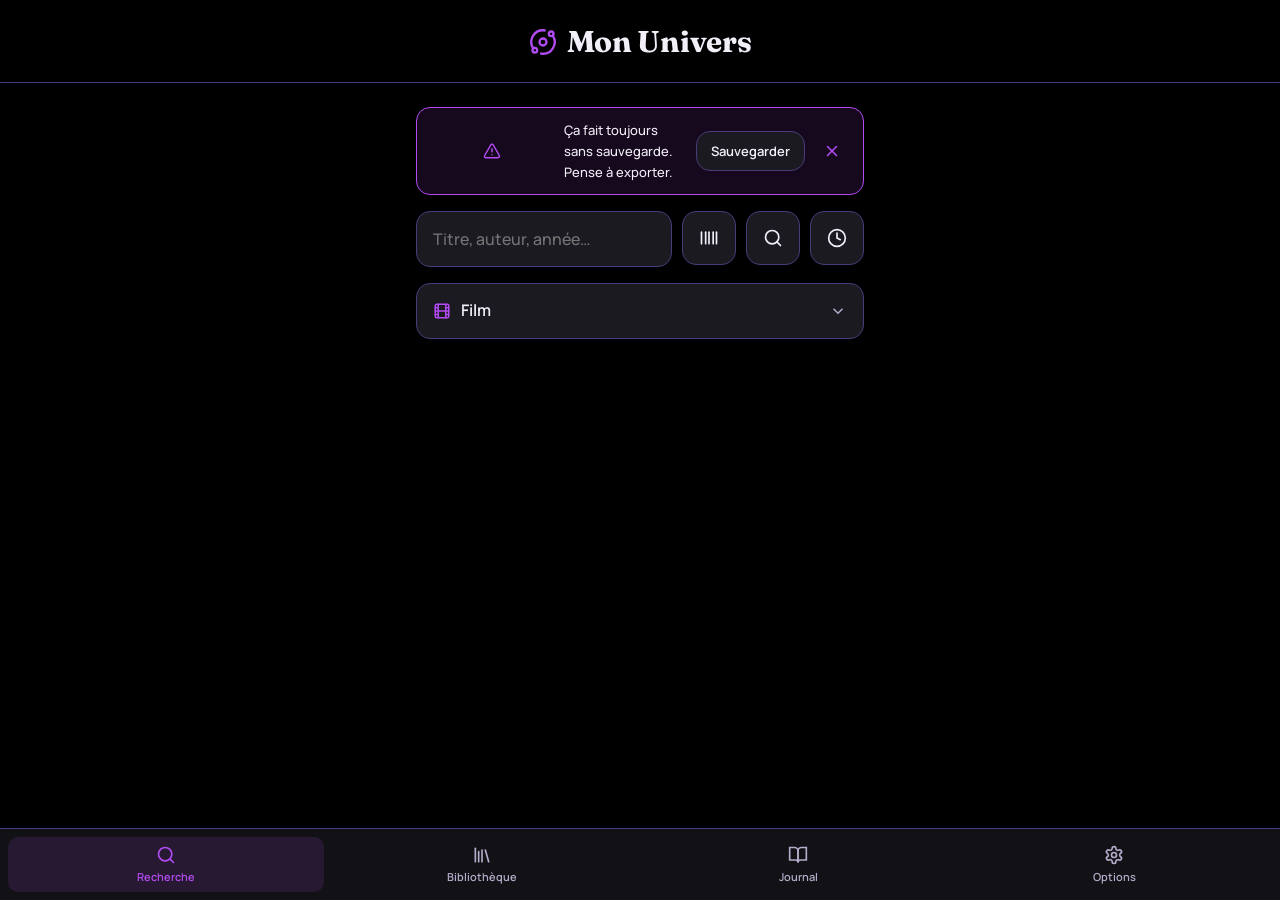
==== commit 823a2d85: "Update index.html" ====
--- a/index.html
+++ b/index.html
@@ -21,7 +21,7 @@
 <main>
   <section id="view-search" class="view active">
     <div class="sbar">
-      <input type="search" id="search-input" placeholder="Titre, auteur, année…" enterkeyhint="search" autocomplete="off" style="flex:0.7">
+      <input type="search" id="search-input" placeholder="Titre, auteur, année…" enterkeyhint="search" autocomplete="off">
       <button class="sq-btn" id="search-barcode" aria-label="Scanner EAN"><span class="ic" data-ic="barcode"></span></button>
       <button class="sq-btn" id="search-loupe" aria-label="Chercher"><span class="ic" data-ic="search"></span></button>
       <button class="sq-btn" id="search-recent-btn" aria-label="Recherches récentes"><span class="ic" data-ic="clock"></span></button>
@@ -60,6 +60,12 @@
     <div class="opt-grid" id="opt-grid"></div>
   </section>
 </main>
+<nav class="tabbar">
+  <button class="active" data-view="search"><span class="ic" data-ic="search"></span><span>Recherche</span></button>
+  <button data-view="collection"><span class="ic" data-ic="library"></span><span>Bibliothèque</span></button>
+  <button data-view="journal" id="tab-journal"><span class="badge-dot" id="journal-badge" style="display:none;"></span><span class="ic" data-ic="book-open"></span><span>Journal</span></button>
+  <button data-view="options"><span class="ic" data-ic="settings"></span><span>Options</span></button>
+</nav>
 <div class="toast" id="toast"></div>
 <div class="overlay" id="modal-overlay"><div class="sheet">
   <div class="m-head">
@@ -91,7 +97,7 @@
   </div>
   <div class="m-body">
     <div class="field hidden" id="qn-entry-row">
-      <span class="flabel">Œuvre</span>
+      <span class="flabel">uvre</span>
       <button class="wide" id="qn-entry-btn"><span class="ic" data-ic="box"></span><span id="qn-entry-label">Choisir une œuvre…</span></button>
     </div>
     <div class="chips" id="qn-kind"></div>
@@ -145,53 +151,32 @@
   <div class="m-body" id="confirm-body"></div>
   <div class="m-foot" id="confirm-foot"></div>
 </div></div>
-<div class="overlay" id="filter-panel-overlay"><div class="sheet low">
-  <div class="m-head">
+<div class="overlay dark" id="poster-overlay">
+  <img id="poster-img" alt="">
+  <div class="bar"><button id="poster-close"><span class="ic" data-ic="arrow-left"></span><span>Fermer</span></button></div>
+</div>
+<div class="overlay" id="filter-panel-overlay"><div class="filter-panel">
+  <div class="head">
     <button class="rnd-btn" id="filter-back" aria-label="Retour"><span class="ic" data-ic="arrow-left"></span></button>
-    <div class="m-title">Filtres & Tri</div>
-    <div class="m-spacer"></div>
+    <h3>Filtres &amp; Tri</h3>
+    <button class="apply-btn" id="filter-apply"><span>Appliquer</span></button>
   </div>
-  <div class="m-body">
-    <div class="sec-title">Type d'œuvre</div>
-    <div class="chips" id="filter-type-chips"></div>
-    <div class="sec-title">Support</div>
-    <div class="chips" id="filter-support-chips"></div>
-    <div class="sec-title">Trier par</div>
-    <div class="sort-row" id="filter-sort-btns"></div>
-  </div>
-  <div class="m-foot">
-    <button class="primary" id="filter-apply"><span>Appliquer</span></button>
-    <button id="filter-reset"><span>Réinitialiser</span></button>
-  </div>
+  <div class="fsec"><h4>Type</h4><div class="chips" id="filter-type-chips"></div></div>
+  <div class="fsec"><h4>Support</h4><div class="chips" id="filter-support-chips"></div></div>
+  <div class="fsec"><h4>Trier par</h4><div class="sort-row" id="filter-sort-btns"></div></div>
+  <div class="factions"><button id="filter-reset"><span class="ic" data-ic="rotate-ccw"></span><span>Réinitialiser</span></button></div>
 </div></div>
-<div class="overlay" id="calendar-overlay"><div class="sheet low">
-  <div class="m-head">
-    <button class="rnd-btn" id="cal-back" aria-label="Retour"><span class="ic" data-ic="arrow-left"></span></button>
-    <div class="m-spacer"></div>
-  </div>
-  <div class="cal-head">
-    <button class="cal-nav" id="cal-prev"><span class="ic" data-ic="chevron-left"></span></button>
-    <button class="cal-month-btn" id="cal-month-btn"></button>
-    <button class="cal-year-btn" id="cal-year-btn"></button>
-    <button class="cal-nav" id="cal-next"><span class="ic" data-ic="chevron-right"></span></button>
+<div class="overlay" id="calendar-overlay"><div class="cal-modal">
+  <div class="head">
+    <button class="rnd-btn" id="cal-back" aria-label="Fermer"><span class="ic" data-ic="arrow-left"></span></button>
+    <div class="cal-picker">
+      <button class="cal-pick-btn" id="cal-month-btn"><span>Mois</span></button>
+      <button class="cal-pick-btn" id="cal-year-btn"><span>Année</span></button>
+    </div>
   </div>
   <div class="cal-dow" id="cal-dow"></div>
   <div class="cal-grid" id="cal-grid"></div>
 </div></div>
-<div class="overlay" id="poster-overlay"><div class="poster-sheet">
-  <button class="rnd-btn" id="poster-close" aria-label="Fermer"><span class="ic" data-ic="x"></span></button>
-  <img id="poster-img" alt="">
-  <div class="bar">
-    <button class="primary wide" id="poster-save"><span class="ic" data-ic="download"></span><span>Télécharger</span></button>
-  </div>
-</div></div>
-<div class="fab hidden" id="fab-note"><span class="ic" data-ic="pen-square"></span></div>
-<div class="backup-banner hidden" id="backup-banner">
-  <span class="ic" data-ic="alert-circle"></span>
-  <span class="bmsg"></span>
-  <button id="backup-now"><span class="ic" data-ic="download"></span><span>Sauvegarder</span></button>
-  <button class="rnd-btn" id="backup-close" aria-label="Fermer"><span class="ic" data-ic="x"></span></button>
-</div>
 <script src="js/data.js"></script>
 <script src="js/ui.js"></script>
 <script src="js/app.js"></script>
